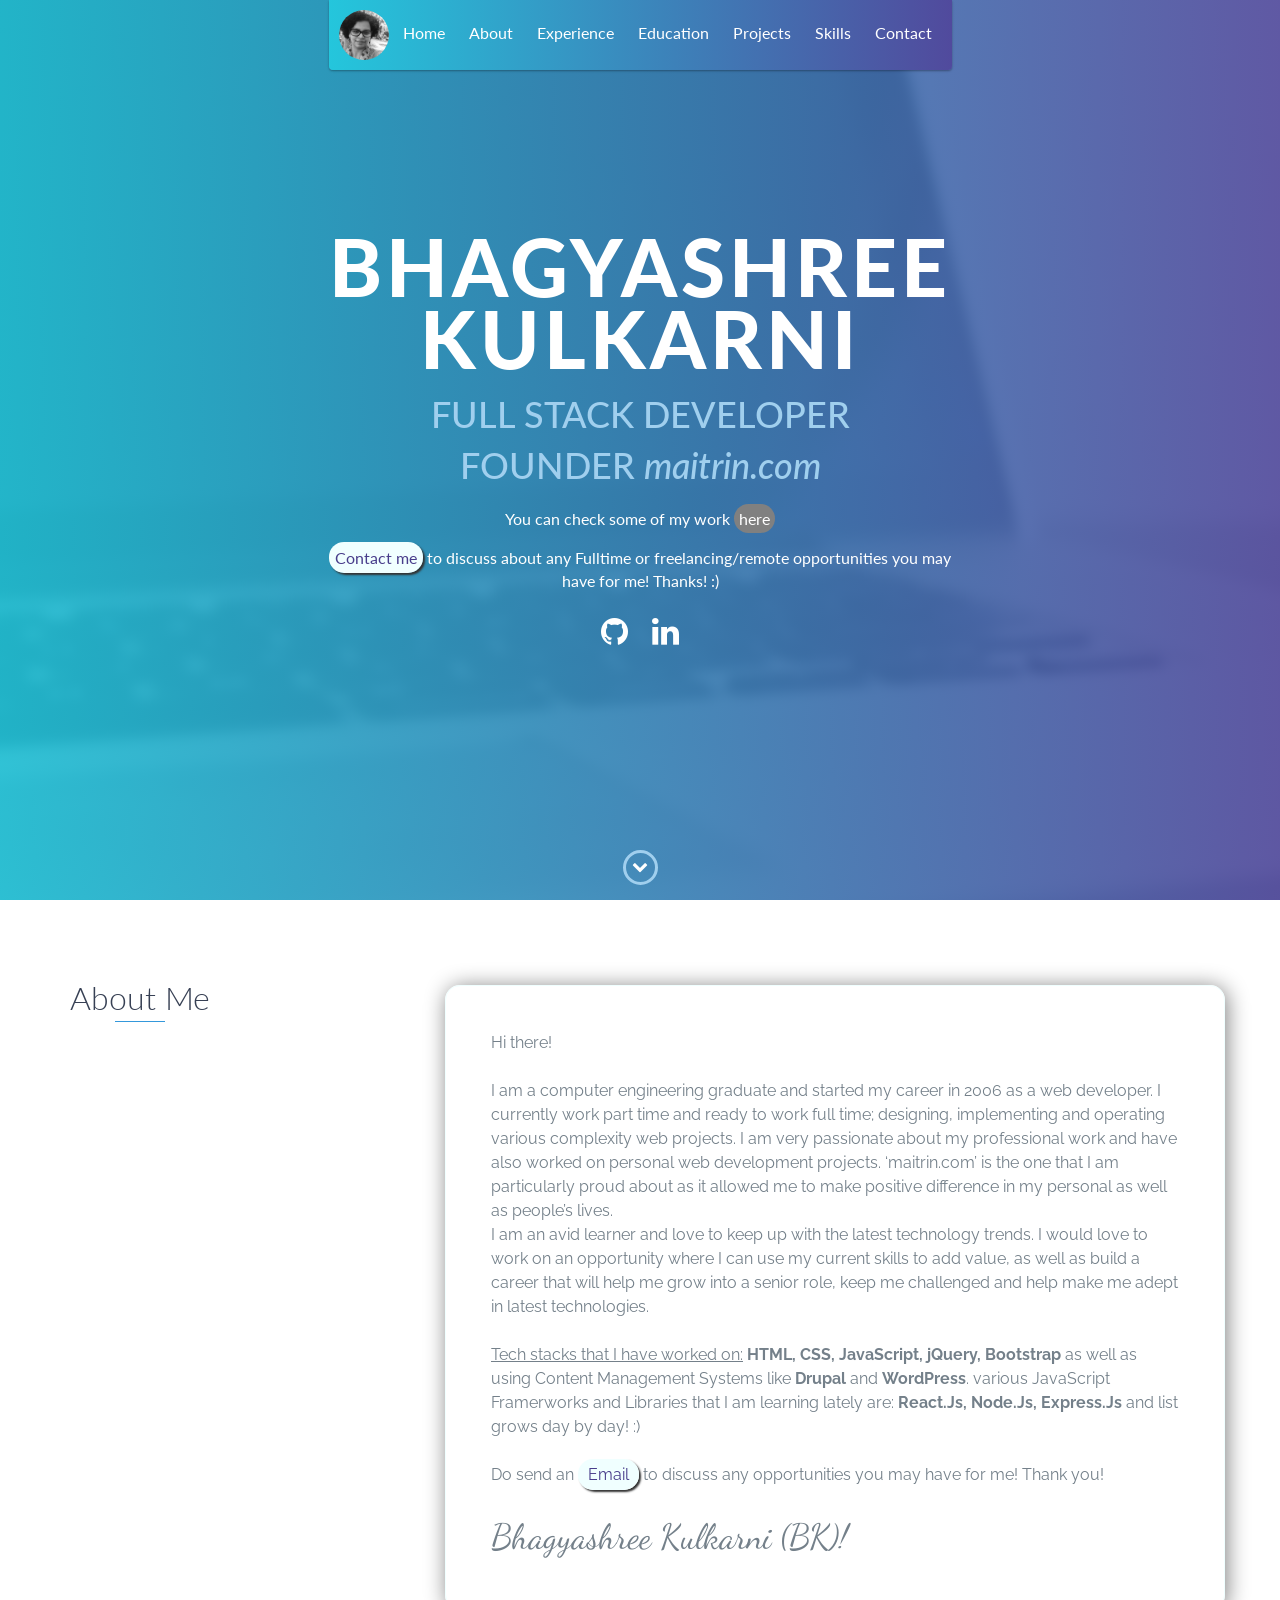
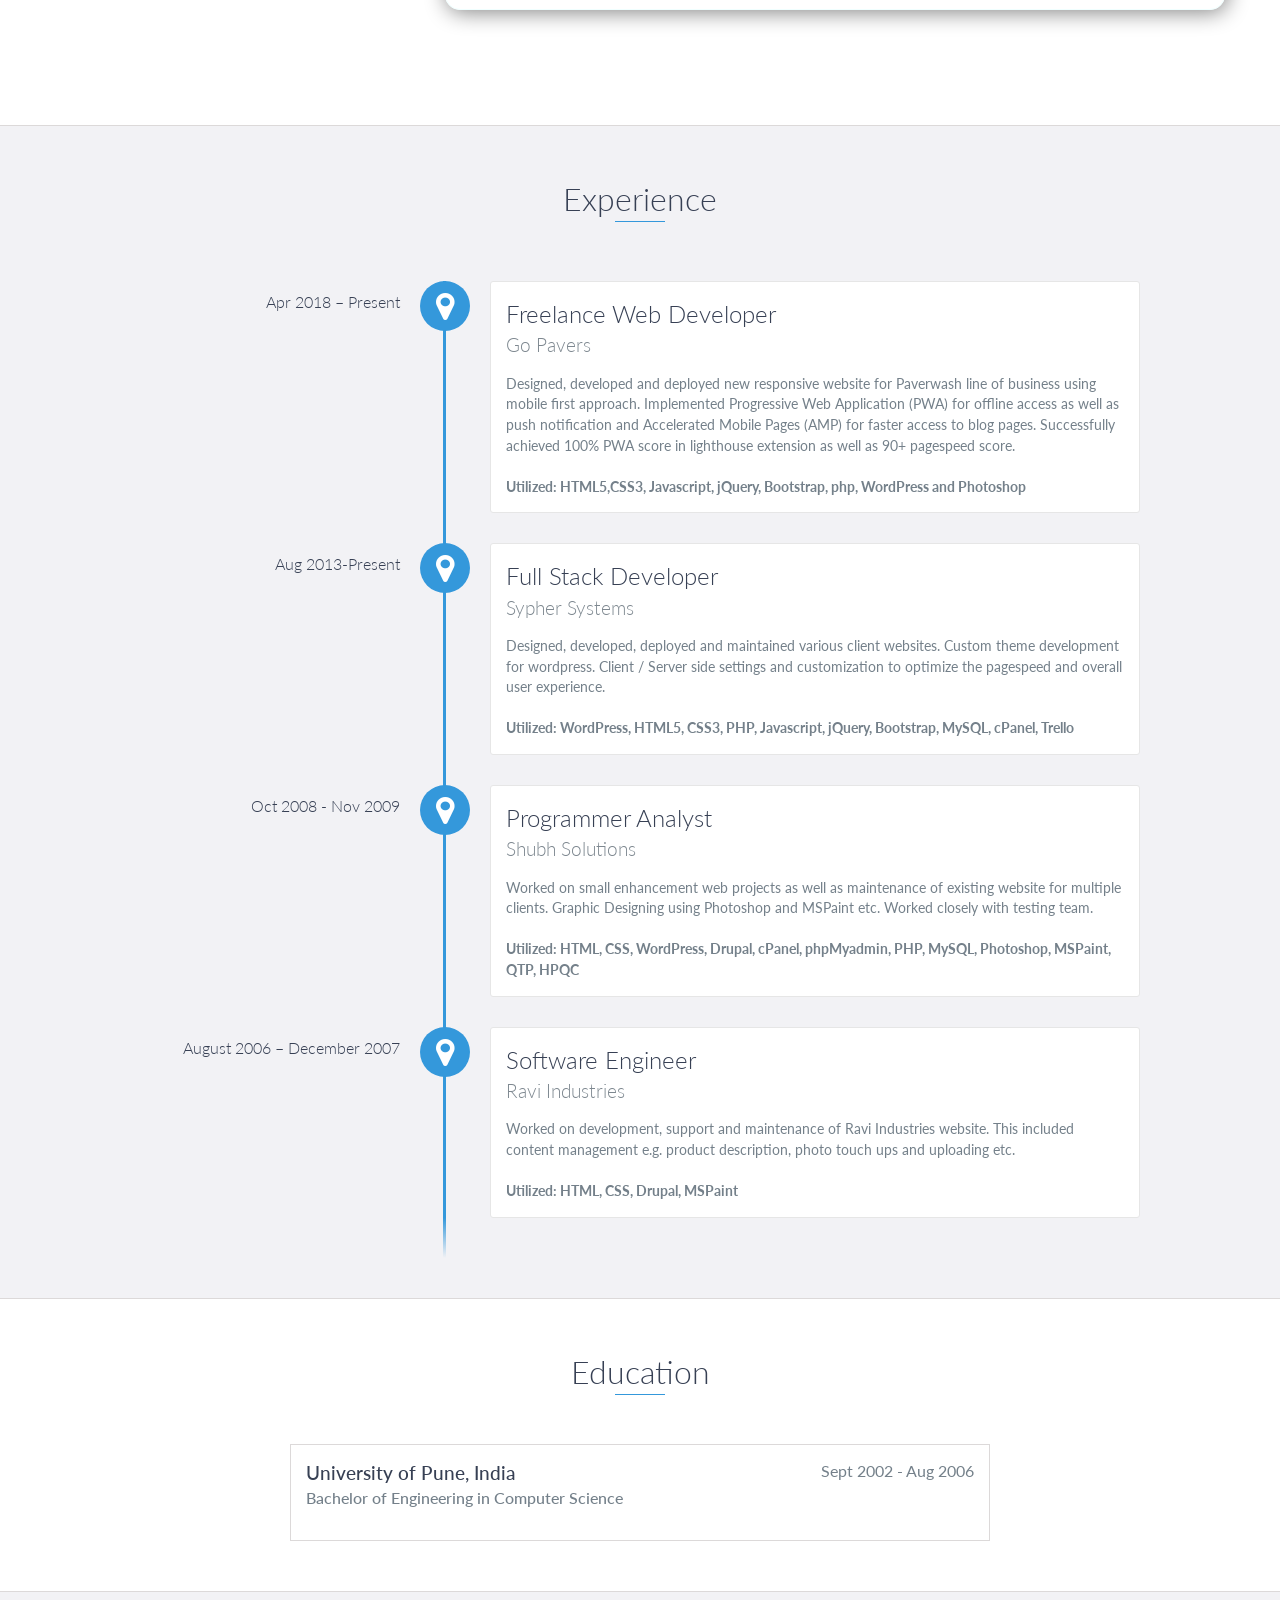
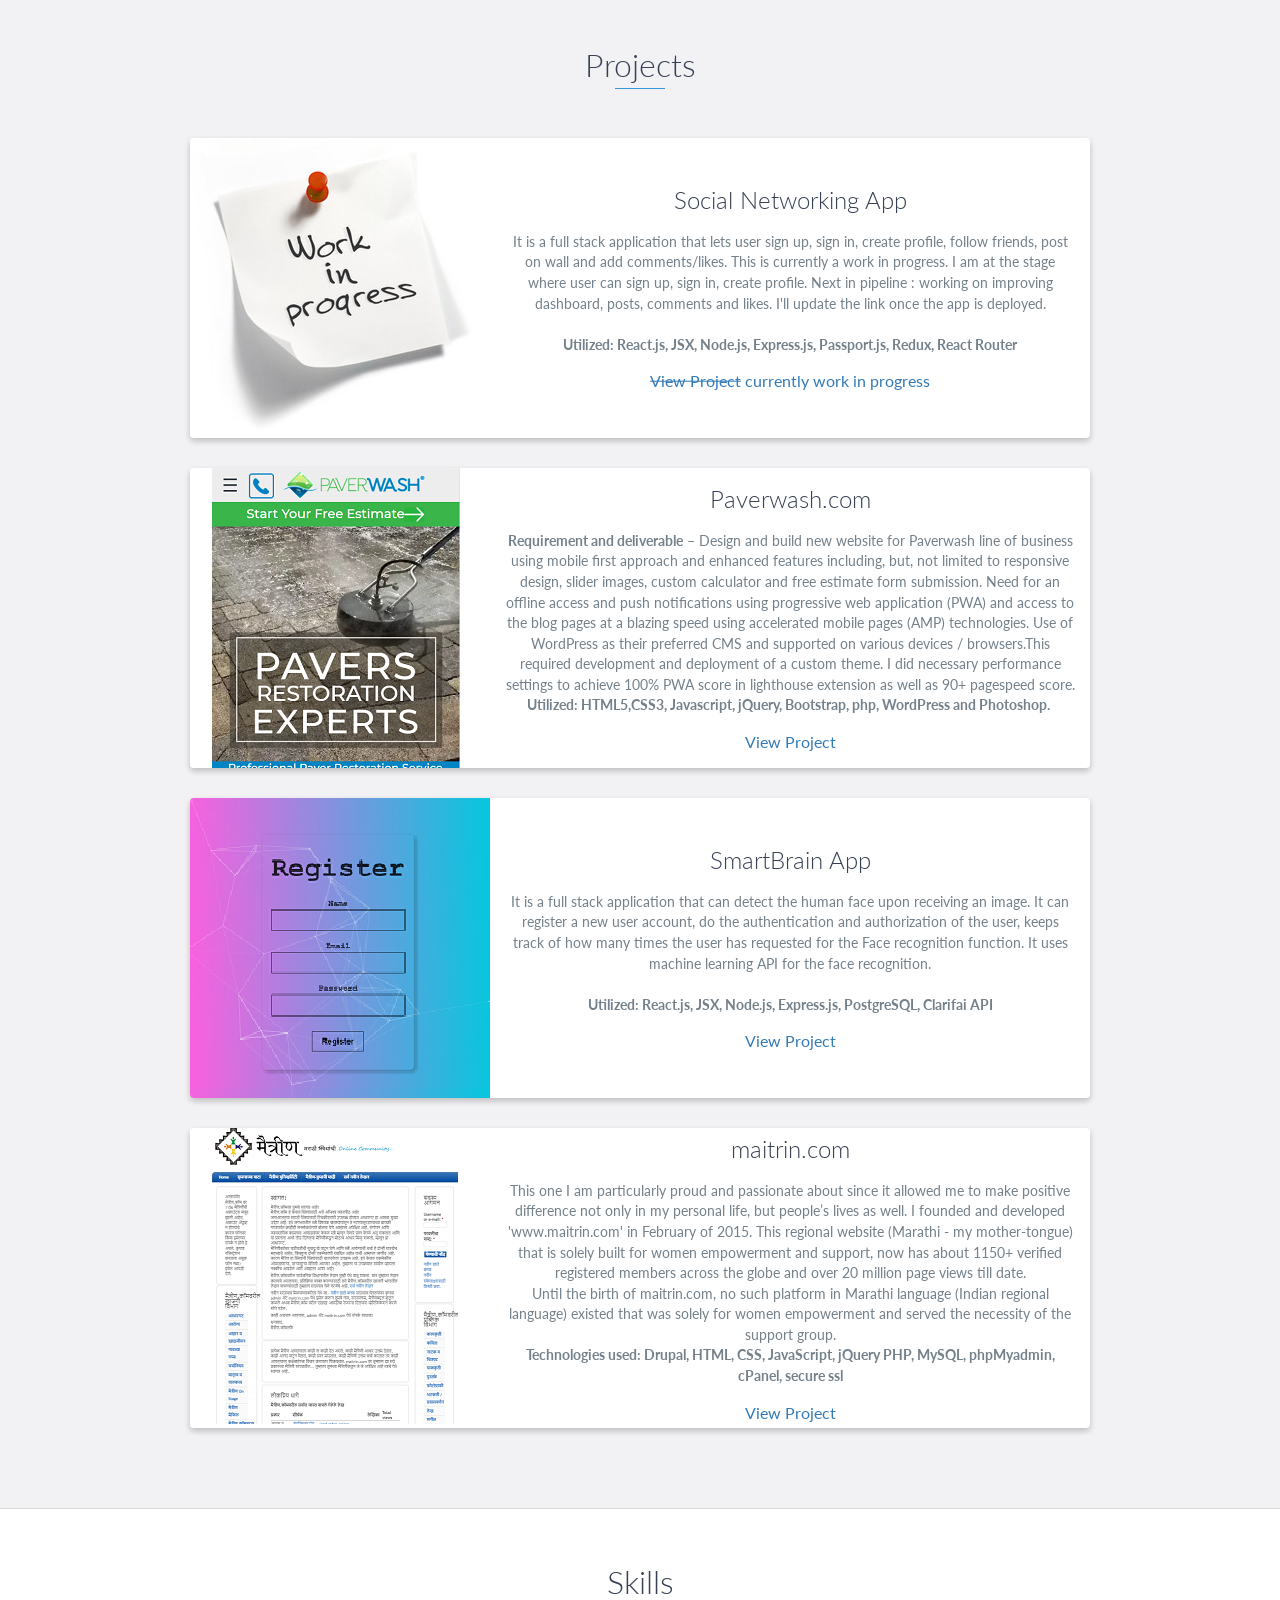
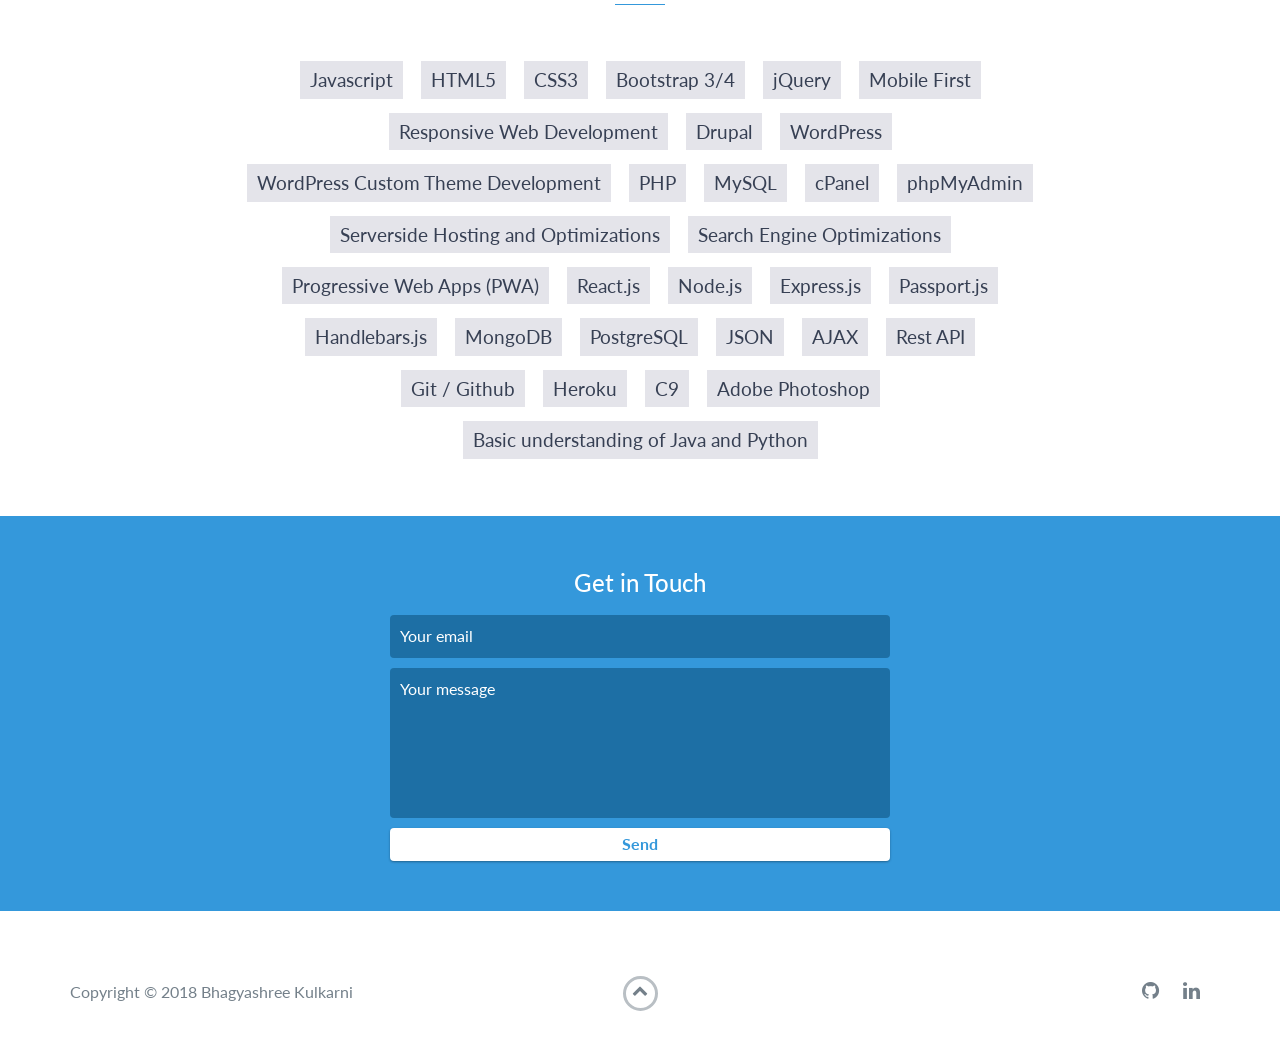
==== index.html @ c345cdc8 "projects updated" ====
<!DOCTYPE html>
<html class="no-js" lang="en">

<head>
    <meta charset="utf-8">
    <meta http-equiv="X-UA-Compatible" content="IE=edge">
    <meta name="viewport" content="width=device-width, initial-scale=1">
    <title>My Portfolio</title>
	<link rel="shortcut icon" href="favicon.ico" type="image/x-icon">
	<link rel="icon" href="favicon.ico" type="image/x-icon">
    <link href="https://fonts.googleapis.com/css?family=Lato:300,400,700,900" rel="stylesheet">
        <link href="https://fonts.googleapis.com/css?family=Raleway:200,300,400,500,600,700,800" rel="stylesheet">

    <link rel="stylesheet" href="libs/font-awesome/css/font-awesome.min.css">
    <link href="css/bootstrap.min.css" rel="stylesheet">
          <link href="https://fonts.googleapis.com/css?family=Dancing+Script" rel="stylesheet">

    <link href="css/styles.css" rel="stylesheet">
</head>

<body>
    <div id="thetop"></div>

<!--    <img src="images/bsk.jpg" width="150px" height="150px" style="border-radius: 50%; position: absolute; left: 0; right: 0; margin:auto; top: 15%;z-index: 1;">-->
    <div id="mobile-menu-open" class="shadow-large">
        <i class="fa fa-bars" aria-hidden="true"></i>
    </div>
    <!-- End #mobile-menu-toggle -->
    <header class="sticky">
        <div id="mobile-menu-close">
            <span>Close</span> <i class="fa fa-times" aria-hidden="true"></i>
        </div>
        <ul id="menu" class="shadow">
            <li>
                    <img src="images/bsk.jpg" width="50px" height="50px" style="border-radius: 50%;">
            </li>

            <li>
                <a href="#thetop" class="no-scroll">Home</a>

            </li>
            <li>
                <a href="#about" class="no-scroll">About</a>
            </li>
            <li>
                <a href="#experience" class="no-scroll">Experience</a>
            </li>
            <li>
                <a href="#education" class="no-scroll">Education</a>
            </li>
            <li>
                <a href="#projects" class="no-scroll">Projects</a>
            </li>
            <li>
                <a href="#skills" class="no-scroll">Skills</a>
            </li>
<!--
             <li>
                <a href="./maitrin.html">Maitrin</a>
            </li>
-->
            <li>
                <a href="#contact" class="no-scroll">Contact</a>
            </li>
        </ul>
    </header>
    <!-- End header -->

    <div id="lead">
        <div id="lead-content">
            <h1>BHAGYASHREE KULKARNI</h1>
            <h2>FULL STACK DEVELOPER <br/> FOUNDER <a id="maitrinlink" href="https://www.maitrin.com"><em>maitrin.com</em></a></h2>
            <div style="color: white; text-align: center; margin-top: 15px; ">
          <p> You can check some of my work <a class="projectlink" href="#projects">here</a></p>
            <p> <a style="color: darkslateblue; text-decoration: none; background-color: azure; padding: 6px; border-radius: 15px;box-shadow: 2px 2px 2px #333;" href="mailto:bhag41@gmail.com">Contact me</a> to discuss about any Fulltime or freelancing/remote opportunities you may have for me! Thanks! :) </p>
          </div>
            <div class="jumbotron-social"> 
              <ul class="ul-social">
            <li class="li-social-links">
              <a class="social2" href="https://github.com/bhag41" target="_blank"><i class="fa fa-github" aria-hidden="true"></i></a>
            </li>
            <li class="li-social-links">
              <a class="social2" href="https://linkedin.com/in/bhagyashreek/" target="_blank"><i class="fa fa-linkedin" aria-hidden="true"></i></a>
            </li>
          </ul>
            </div>
<!--            <a href="https://www.dropbox.com/s/bwhx3wdxhvqzzp0/Resume_Bhagyashree_Kulkarni.pdf?dl=0" download="resume.pdf" class="btn-rounded-white">Download Resume</a>-->
        </div>
        <!-- End #lead-content -->

        <div id="lead-overlay"></div>

        <div id="lead-down">
            <span>
                <i class="fa fa-chevron-down" aria-hidden="true"></i>
            </span>
        </div>
        <!-- End #lead-down -->
    </div>
    <!-- End #lead -->

    <div id="about">
        <div class="container">
            <div class="row">
                <div class="col-md-4">
                    <h2 class="heading">About Me</h2>
                </div>
                <div class="col-md-8 ralewayfont aboutme">
            <p>Hi there! </p><br/>
                    <p> I am a computer engineering graduate and started my career in 2006 as a web developer.  I currently work part time and ready to work full time; designing, implementing and operating various complexity web projects. I am very passionate about my professional work and have also worked on personal web development projects.  ‘maitrin.com’ is the one that I am particularly proud about as it allowed me to make positive difference in my personal as well as people’s lives. <br/> I am an avid learner and love to keep up with the latest technology trends. I would love to work on an opportunity where I can use my current skills to add value, as well as build a career that will help me grow into a senior role, keep me challenged and help make me adept in latest technologies. <br/> <br/>
             <span style="text-decoration: underline; padding-bottom: 3px;"> Tech stacks that I have worked on:</span> <strong> HTML, CSS, JavaScript, jQuery, Bootstrap</strong> as well as using Content Management Systems like <strong>Drupal</strong> and <strong>WordPress</strong>. various JavaScript Framerworks and Libraries that I am learning lately are: <strong>React.Js, Node.Js, Express.Js </strong>and list grows day by day! :) <br/><br/>
                    Do send an <a style="color: darkslateblue; text-decoration: none; background-color: azure; padding: 6px; border-radius: 15px;box-shadow: 2px 2px 2px #333; padding-left:10px; padding-right: 10px;" href="mailto:bhag41@gmail.com">Email</a>  to discuss any opportunities you may have for me! Thank you! </p><br/>
         <p> <span class="name" >Bhagyashree Kulkarni (BK)! </span> </p>
                    
                </div>
            </div>
        </div>
    </div>
    <!-- End #about -->

    <div id="experience" class="background-alt">
        <h2 class="heading">Experience</h2>
        <div id="experience-timeline">
            
            <div data-date="Apr 2018 – Present">
                <h3>Freelance Web Developer</h3>
                <h4>Go Pavers</h4>
                <p>
                    Designed, developed and deployed new responsive website for Paverwash line of business using mobile first approach.  Implemented Progressive Web Application (PWA) for offline access as well as push notification and Accelerated Mobile Pages (AMP) for faster access to blog pages.  Successfully achieved 100% PWA score in lighthouse extension as well as 90+ pagespeed score.  
                <br> <br/>    
                <strong>Utilized: HTML5,CSS3, Javascript, jQuery, Bootstrap, php, WordPress and Photoshop</strong></p>
            </div>
            
            <div data-date="Aug 2013-Present">
                <h3>Full Stack Developer</h3>
                <h4>Sypher Systems </h4>
                <p>Designed, developed, deployed and maintained various client websites. Custom theme development for wordpress.  Client / Server side settings and customization to  optimize the pagespeed and overall user experience. <br/><br/>
<strong>Utilized: WordPress, HTML5, CSS3, PHP, Javascript, jQuery, Bootstrap, MySQL, cPanel, Trello</strong>
                </p>
            </div>

            <div data-date="Oct 2008 - Nov 2009">
                <h3>Programmer Analyst</h3>
                <h4>Shubh Solutions</h4>
                <p>
                    Worked on small enhancement web projects as well as maintenance of existing website for multiple clients.  Graphic Designing using Photoshop and MSPaint etc.  Worked closely with testing team.  <br/><br/>
<strong>Utilized: HTML, CSS, WordPress, Drupal, cPanel, phpMyadmin, PHP, MySQL, Photoshop, MSPaint, QTP, HPQC</strong></p>
                
            </div>

            <div data-date="August 2006 – December 2007">
                <h3>Software Engineer</h3>
                <h4>Ravi Industries</h4>
                <p>
                    Worked on development, support and maintenance of Ravi Industries website.  This included content management e.g. product description, photo touch ups and uploading etc.
             <br/><br/>
                    <strong>Utilized: HTML, CSS, Drupal, MSPaint</strong></p>        
            </div>
        </div>
    </div>
    <!-- End #experience -->

    <div id="education">
        <h2 class="heading">Education</h2>
        <div class="education-block">
            <h3>University of Pune, India</h3>
            <span class="education-date">Sept 2002 - Aug 2006</span>
            <h4>Bachelor of Engineering in Computer Science</h4>

        </div>
        <!-- End .education-block -->

<!--
        <div class="education-block">
            <h3>University of Ottawa</h3>
            <span class="education-date">Sept 2016 - Sept 2017</span>
            <h4>Bachelor of Science in Computer Science</h4>
            <ul>
                <li>
                    Lorem ipsum dolor sit amet, consectetur adipiscing elit.
                </li>
                <li>
                    Lorem ipsum dolor sit amet, consectetur adipiscing elit.
                </li>
                <li>
                    Lorem ipsum dolor sit amet, consectetur adipiscing elit.
                </li>
            </ul>
        </div>
-->
        <!-- End .education-block -->
    </div>
    <!-- End #education -->

    <div id="projects" class="background-alt">
        <h2 class="heading">Projects</h2>
        <div class="container">
            <div class="row">


                    <div class="project shadow-large">
                            <div class="project-image">
                                <img src="images/wip.jpg" />
                            </div>
                            <!-- End .project-image -->
                            <div class="project-info">
                                <h3>Social Networking App</h3>
                                <p>
                                    It is a full stack application that lets user sign up, sign in, create profile, follow friends, post on wall and add comments/likes. This is currently a work in progress. I am at the stage where user can sign up, sign in, create profile. Next in pipeline : working on improving dashboard, posts, comments and likes. I'll update the link once the app is deployed. <br/><br/>
                                    <strong> Utilized: React.js, JSX, Node.js, Express.js, Passport.js, Redux, React Router </strong>
                                </p>
                                <a href="#"><s>View Project</s> currently work in progress</a>
                            </div>
                            <!-- End .project-info -->
                        </div>
                        <!-- End .project -->
                        

                <div class="project shadow-large">
                    <div class="project-image">
                        <img src="images/paverwash.png" />
                    </div>
                    <!-- End .project-image -->
                    <div class="project-info">
                        <h3>Paverwash.com</h3>
                        <p>
                            <strong>Requirement and deliverable</strong> – Design and build new website for Paverwash line of business using mobile first approach and enhanced features including, but, not limited to responsive design, slider images, custom calculator and free estimate form submission.  Need for an offline access and push notifications using progressive web application (PWA) and access to the blog pages at a blazing speed using accelerated mobile pages (AMP) technologies.  Use of WordPress as their preferred CMS and supported on various devices / browsers.This required development and deployment of a custom theme.  I did necessary performance settings to achieve 100% PWA score in lighthouse extension as well as 90+ pagespeed score. <br/> <strong> Utilized: HTML5,CSS3, Javascript, jQuery, Bootstrap, php, WordPress and Photoshop. </strong>
                        </p>
                        <a href="www.paverwash.com">View Project</a>
                    </div>
                    <!-- End .project-info -->
                </div>
                <!-- End .project -->

                <div class="project shadow-large">
                    <div class="project-image">
                        <img src="images/face-recognition-app-2.png" />
                    </div>
                    <!-- End .project-image -->
                    <div class="project-info">
                        <h3>SmartBrain App</h3>
                        <p>
                            It is a full stack application that can detect the human face upon receiving an image. It can register a new user account, do the authentication and authorization of the user, keeps track of how many times the user has requested for the Face recognition function. It uses machine learning API for the face recognition. <br/><br/>
                            <strong> Utilized: React.js, JSX, Node.js, Express.js, PostgreSQL, Clarifai API </strong>
                        </p>
                        <a href="https://face-recognition-app-bk.herokuapp.com/">View Project</a>
                    </div>
                    <!-- End .project-info -->
                </div>
                <!-- End .project -->

                <div class="project shadow-large">
                    <div class="project-image">
                        <img src="images/maitrin.png" />
                    </div>
                    <!-- End .project-image -->
                    
                    <div class="project-info">
                        <h3>maitrin.com</h3>
                        <p>
                           This one I am particularly proud and passionate about since it allowed me to make positive difference not only in my personal life, but people’s lives as well. 
                            I founded and developed 'www.maitrin.com' in February of 2015. This regional website (Marathi - my mother-tongue) that is solely built for women empowerment and support, now has about 1150+ verified registered members across the globe and over 20 million page views till date. <br/>
                            Until the birth of maitrin.com, no such platform in Marathi language (Indian regional language) existed that was solely for women empowerment and served the necessity of the support group. 
                            <br/>
                             <strong> Technologies used: Drupal, HTML, CSS, JavaScript, jQuery PHP, MySQL, phpMyadmin, cPanel, secure ssl </strong>
                        </p>
                        <a href="https://www.maitrin.com">View Project</a>
                    </div>
                    <!-- End .project-info -->
                </div>
                <!-- End .project -->

                
                
                
            </div>
        </div>
    </div>
    <!-- End #projects -->

    <div id="skills">
        <h2 class="heading">Skills</h2>
        <ul>
            <li class="li-skills">Javascript</li>
              <li class="li-skills">HTML5</li>
              <li class="li-skills">CSS3</li>
              <li class="li-skills">Bootstrap 3/4</li>
              <li class="li-skills">jQuery</li>
              <li class="li-skills">Mobile First</li>
              <li class="li-skills">Responsive Web Development</li>
              <li class="li-skills">Drupal</li>
              <li class="li-skills">WordPress</li>
              <li class="li-skills">WordPress Custom Theme Development</li>
              <li class="li-skills">PHP</li>
              <li class="li-skills">MySQL</li>
              <li class="li-skills">cPanel</li>
              <li class="li-skills">phpMyAdmin</li>
              <li class="li-skills">Serverside Hosting and Optimizations</li>
              <li class="li-skills">Search Engine Optimizations</li>
              <li class="li-skills">Progressive Web Apps (PWA) </li>
              <li class="li-skills">React.js</li>
              <li class="li-skills">Node.js</li>
              <li class="li-skills">Express.js</li>
              <li class="li-skills">Passport.js</li>
              <li class="li-skills">Handlebars.js</li>
              <li class="li-skills">MongoDB</li>
              <li class="li-skills">PostgreSQL</li>
              <li class="li-skills">JSON</li>
              <li class="li-skills">AJAX</li>
              <li class="li-skills">Rest API</li>
              <li class="li-skills">Git / Github</li>
              <li class="li-skills">Heroku</li>
              <li class="li-skills">C9</li>
              <li class="li-skills">Adobe Photoshop</li>
              <li class="li-skills">Basic understanding of Java and Python</li>
        </ul>
    </div>
    <!-- End #skills -->

    <div id="contact">
        <h2>Get in Touch</h2>
        <div id="contact-form">
            <form method="POST" action="https://formspree.io/bhag41@gmail.com">
                <input type="hidden" name="_subject" value="Contact request from personal website" />
                <input type="email" name="_replyto" placeholder="Your email" required>
                <textarea name="message" placeholder="Your message" required></textarea>
                <button type="submit">Send</button>
            </form>
        </div>
        <!-- End #contact-form -->
    </div>
    <!-- End #contact -->

    
   
    
    <footer>
        <div class="container">
            <div class="row">
                <div class="col-sm-5 copyright">
                    <p>
                        Copyright &copy; 2018 Bhagyashree Kulkarni
                    </p>
                </div>
                <div class="col-sm-2 top">
                    <span id="to-top">
                        <i class="fa fa-chevron-up" aria-hidden="true"></i>
                    </span>
                </div>
                <div class="col-sm-5 social">
                    <ul>
                        <li>
                            <a href="https://github.com/bhag41" target="_blank"><i class="fa fa-github" aria-hidden="true"></i></a>
                        </li>
                        <li>
                            <a href="https://linkedin.com/" target="_blank"><i class="fa fa-linkedin" aria-hidden="true"></i></a>
                        </li>
                       
                    </ul>
                </div>
            </div>
        </div>
    </footer>
    <!-- End footer -->

    <script src="https://ajax.googleapis.com/ajax/libs/jquery/1.12.4/jquery.min.js"></script>
    <script src="js/scripts.min.js"></script>
</body>

</html>
---- css/styles.css ----
/*!
    Title: Dev Portfolio Template
    Version: 1.2.1
    Last Change: 08/28/2017
    Author: Ryan Fitzgerald
    Repo: https://github.com/RyanFitzgerald/devportfolio-template
    Issues: https://github.com/RyanFitzgerald/devportfolio-template/issues

    Description: This file contains all the styles associated with the page
    that don't come from third party libraries. This file gets compiled using
    Gulp and send to the /css folder which is then loaded on the page.
*/

body {
    font-family: 'Lato', sans-serif;
    font-size: 16px
}

body.active {
    overflow: hidden;
    z-index: -1
}

.no-js #experience-timeline>div {
    background: #fff;
    padding: 10px;
    margin-bottom: 10px;
    border: 1px solid #dcd9d9
}

.no-js #experience-timeline>div h3 {
    font-size: 1.5em;
    font-weight: 300;
    color: #374054;
    display: inline-block;
    margin: 0
}

.no-js #experience-timeline>div h4 {
    font-size: 1.2em;
    font-weight: 300;
    color: #7e8890;
    margin: 0 0 15px 0
}

.no-js #experience-timeline>div p {
    color: #74808a;
    font-size: 0.9em;
    margin: 0
}

.no-js #experience-timeline:before,
.no-js #experience-timeline:after {
    content: none
}

@keyframes dropHeader {
    0% {
        transform: translateY(-100%)
    }
    100% {
        transform: translateY(0)
    }
}

header {
    position: absolute;
    top: 0;
    left: 0;
    right: 0;
    text-align: center;
    z-index: 10;
    animation-name: dropHeader;
    animation-iteration-count: 1;
    animation-timing-function: ease;
    animation-duration: 0.75s
}

header ul {
    display: inline-block;
/*    background: #fff;*/
    text-align: center;
    padding: 10px;
    margin: 0;
    border-bottom-right-radius: 4px;
    border-bottom-left-radius: 4px;
      background: #24C6DC;  /* fallback for old browsers */
background: -webkit-linear-gradient(to left, #514A9D, #24C6DC);  /* Chrome 10-25, Safari 5.1-6 */
background: linear-gradient(to left, #514A9D, #24C6DC); /* W3C, IE 10+/ Edge, Firefox 16+, Chrome 26+, Opera 12+, Safari 7+ */
}

header li {
    display: inline-block
}

header a {
    display: block;
/*    color: #3498db;*/
    color: white;
    padding: 10px
}

header a:hover {
    color: #217dbb;
    text-decoration: none;
    background: #eee;
    border-radius: 4px
}

header a:focus {
    color: #3498db;
    text-decoration: none
}

header.active {
    display: block
}

header.sticky {
    position: fixed;
    z-index: 999
}

#menu.active {
    display: block;
      
}

#mobile-menu-open {
    display: none;
    cursor: pointer;
    position: fixed;
    right: 15px;
    top: 10px;
    color: #3498db;
    font-size: 1.5em;
    z-index: 20;
    padding: 0 7px;
    border-radius: 4px;
    background: #fff
}

#mobile-menu-close {
    display: none;
    text-align: right;
    width: 100%;
    background: #fff;
    font-size: 1.5em;
    padding-right: 15px;
    padding-top: 10px;
    cursor: pointer;
    color: #3498db
}

#mobile-menu-close span {
    font-size: 0.5em;
    text-transform: uppercase
}

#mobile-menu-close i {
    vertical-align: middle
}

footer {
    padding: 50px 0
}

.copyright {
    padding-top: 20px
}

.copyright p {
    margin: 0;
    color: #74808a
}

.top {
    text-align: center
}

.top span {
    cursor: pointer;
    display: block;
    margin: 15px auto 0 auto;
    width: 35px;
    height: 35px;
    border-radius: 50%;
    border: 3px solid #b9bfc4;
    text-align: center
}

.top i {
    color: #74808a
}

.social {
    text-align: right
}

.social ul {
    margin: 5px 0 0 0;
    padding: 0
}

.social li {
    display: inline-block;
    font-size: 1.25em;
    list-style: none
}

.social a {
    display: block;
    color: #74808a;
    padding: 10px
}

.social a:hover {
    color: #3498db
}

.btn-rounded-white {
    display: inline-block;
    color: #fff;
    padding: 15px 25px;
    border: 3px solid #fff;
    border-radius: 30px;
    transition: .5s ease all
}

.btn-rounded-white:hover {
    color: #3498db;
    background: #fff;
    text-decoration: none
}

.shadow {
    box-shadow: 0 1px 3px rgba(0, 0, 0, 0.12), 0 1px 2px rgba(0, 0, 0, 0.24)
}

.shadow-large {
    box-shadow: 0 3px 6px rgba(0, 0, 0, 0.08), 0 3px 6px rgba(0, 0, 0, 0.15)
}

.heading {
    position: relative;
    display: inline-block;
    font-size: 2em;
    font-weight: 300;
    margin: 0 0 30px 0
}

.heading:after {
    position: absolute;
    content: '';
    top: 100%;
    height: 1px;
    width: 50px;
    left: 0;
    right: 0;
    margin: 0 auto;
    background: #3498db
}

.background-alt {
    background: #f2f2f5
}

#lead {
    position: relative;
    height: 100vh;
    min-height: 500px;
    max-height: 1080px;
    background: url(../images/lead-bg.jpg);
    background-size: cover;
    padding: 15px;
    overflow: hidden
}

#lead-content {
    position: absolute;
    z-index: 10;
    top: 50%;
    left: 50%;
    transform: translate(-50%, -50%);
    text-align: center
}

#lead-content h1,
#lead-content h2 {
    margin: 0
}

#lead-content h1 {
    color: #fff;
    font-weight: 900;
    font-size: 5em;
    text-transform: uppercase;
    letter-spacing: 0.05em;
    line-height: 0.9em;
    margin-bottom: 15px;
}

#lead-content h2 {
    color: #a0cfee;
    font-weight: 500;
    font-size: 2.25em;
    margin-bottom: 15px
}

#lead-overlay {
    position: absolute;
    height: 100%;
    width: 100%;
    top: 0;
    right: 0;
    bottom: 0;
    left: 0;
/*    background: rgba(33, 125, 187, 0.8);*/
    background: #24C6DC;  /* fallback for old browsers */
background: -webkit-linear-gradient(to left, #514A9D, #24C6DC);  /* Chrome 10-25, Safari 5.1-6 */
background: linear-gradient(to left, #514A9D, #24C6DC); /* W3C, IE 10+/ Edge, Firefox 16+, Chrome 26+, Opera 12+, Safari 7+ */
    opacity: 0.9;
    z-index: 1
}

#lead-down {
    position: absolute;
    left: 0;
    right: 0;
    width: 100%;
    text-align: center;
    z-index: 10;
    bottom: 15px;
    color: #fff
}

#lead-down span {
    cursor: pointer;
    display: block;
    margin: 0 auto;
    width: 35px;
    height: 35px;
    border-radius: 50%;
    border: 3px solid #a0cfee;
    text-align: center
}

#lead-down i {
    animation: pulsate 1.5s ease;
    animation-iteration-count: infinite;
    padding-top: 5px
}

@keyframes pulsate {
    0% {
        transform: scale(1, 1)
    }
    50% {
        transform: scale(1.2, 1.2)
    }
    100% {
        transform: scale(1, 1)
    }
}

#about {
    padding: 75px 15px;
    border-bottom: 1px solid #dcd9d9
}

#about h2 {
    color: #374054
}

#about p {
    color: #74808a;
    margin: 0
}

#experience {
    padding: 50px 15px;
    text-align: center;
    border-bottom: 1px solid #dcd9d9
}

#experience h2 {
    color: #374054
}

#experience-timeline {
    margin: 30px auto 0 auto;
    position: relative;
    max-width: 1000px
}

#experience-timeline:before {
    position: absolute;
    content: '';
    top: 0;
    bottom: 0;
    left: 303px;
    right: auto;
    height: 100%;
    width: 3px;
    background: #3498db;
    z-index: 0
}

#experience-timeline:after {
    position: absolute;
    content: '';
    width: 3px;
    height: 40px;
    background: #3498db;
    background: linear-gradient(to bottom, #3498db, rgba(52, 152, 219, 0));
    top: 100%;
    left: 303px
}

.vtimeline-content {
    margin-left: 350px;
    background: #fff;
    border: 1px solid #e6e6e6;
    padding: 15px;
    border-radius: 3px;
    text-align: left
}

.vtimeline-content h3 {
    font-size: 1.5em;
    font-weight: 300;
    color: #374054;
    display: inline-block;
    margin: 0
}

.vtimeline-content h4 {
    font-size: 1.2em;
    font-weight: 300;
    color: #7e8890;
    margin: 0 0 15px 0
}

.vtimeline-content p {
    color: #74808a;
    font-size: 0.9em;
    margin: 0
}

.vtimeline-point {
    position: relative;
    display: block;
    vertical-align: top;
    margin-bottom: 30px
}

.vtimeline-icon {
    position: relative;
    color: #fff;
    width: 50px;
    height: 50px;
    background: #3498db;
    border-radius: 50%;
    float: left;
    z-index: 99;
    margin-left: 280px
}

.vtimeline-icon i {
    display: block;
    font-size: 2em;
    margin-top: 10px
}

.vtimeline-date {
    width: 260px;
    text-align: right;
    position: absolute;
    left: 0;
    top: 10px;
    font-weight: 300;
    color: #374054
}

#education {
    padding: 50px 15px 20px 15px;
    border-bottom: 1px solid #dcd9d9;
    text-align: center
}

#education h2 {
    color: #374054;
    margin-bottom: 50px
}

.education-block {
    max-width: 700px;
    margin: 0 auto 30px auto;
    padding: 15px;
    border: 1px solid #dcd9d9;
    text-align: left
}

.education-block h3 {
    font-weight: 500;
    float: left;
    margin: 0;
    color: #374054
}

.education-block span {
    color: #74808a;
    float: right
}

.education-block h4 {
    color: #74808a;
    clear: both;
    font-weight: 500;
    margin: 0 0 15px 0
}

.education-block p,
.education-block ul {
    margin: 0;
    color: #74808a;
    font-size: 0.9em
}

.education-block ul {
    padding: 0 0 0 15px
}

#projects {
    padding: 50px 15px;
    border-bottom: 1px solid #dcd9d9;
    text-align: center
}

#projects h2 {
    color: #374054;
    margin-bottom: 50px
}

.project {
    position: relative;
    max-width: 900px;
    margin: 0 auto 30px auto;
    overflow: hidden;
    background: #fff;
    border-radius: 4px
}

.project-image {
    float: left
}

.project-info {
    position: absolute;
    top: 50%;
    transform: translateY(-50%);
    margin-left: 300px;
    padding: 15px
}

.project-info h3 {
    font-size: 1.5em;
    font-weight: 300;
    color: #374054;
    margin: 0 0 15px 0
}

.project-info p {
    color: #74808a;
    margin: 0 0 15px 0;
    font-size: 0.9em
}

.no-image .project-info {
    position: relative;
    margin: 0;
    padding: 30px 15px;
    transform: none
}

#more-projects {
    display: none
}

#skills {
    padding: 50px 15px;
    text-align: center
}

#skills h2 {
    color: #374054;
    margin-bottom: 50px
}

#skills ul {
    display: block;
    margin: 0 auto;
    padding: 0;
    max-width: 800px
}

#skills li {
    display: inline-block;
    margin: 7px;
    padding: 5px 10px;
    color: #374054;
    background: #e4e4ea;
    list-style: none;
    cursor: default;
    font-size: 1.2em
}

#contact {
    padding: 50px 15px;
    background: #3498db;
    text-align: center
}

#contact h2 {
    margin: 0 0 15px 0;
    color: #fff;
    font-weight: 500
}

#contact-form {
    max-width: 500px;
    margin: 0 auto
}

#contact-form input,
#contact-form textarea {
    display: block;
    width: 100%;
    padding: 10px;
    border-radius: 4px;
    border: none;
    margin-bottom: 10px;
    background: #1d6fa5;
    color: #fff;
    transition: .5s ease all
}

#contact-form input::-webkit-input-placeholder,
#contact-form textarea::-webkit-input-placeholder {
    color: #fff
}

#contact-form input:-moz-placeholder,
#contact-form textarea:-moz-placeholder {
    color: #fff;
    opacity: 1
}

#contact-form input::-moz-placeholder,
#contact-form textarea::-moz-placeholder {
    color: #fff;
    opacity: 1
}

#contact-form input:-ms-input-placeholder,
#contact-form textarea:-ms-input-placeholder {
    color: #fff
}

#contact-form input:focus,
#contact-form textarea:focus {
    outline: none;
    background: #16527a
}

#contact-form textarea {
    height: 150px;
    resize: none
}

#contact-form button {
    display: block;
    width: 100%;
    background: #fff;
    border-radius: 4px;
    padding: 5px 10px;
    border: none;
    color: #3498db;
    font-weight: 700;
    box-shadow: 0 1px 3px rgba(0, 0, 0, 0.12), 0 1px 2px rgba(0, 0, 0, 0.24);
    transition: .5s ease all
}

#contact-form button:hover {
    box-shadow: 0 10px 20px rgba(0, 0, 0, 0.19), 0 6px 6px rgba(0, 0, 0, 0.23)
}

.optional-section {
    padding: 50px 15px;
    text-align: center;
    border-top: 1px solid #dcd9d9
}

.optional-section h2 {
    color: #374054
}

.optional-section-block {
    max-width: 700px;
    margin: 0 auto 30px auto;
    padding: 15px;
    border: 1px solid #dcd9d9;
    background: #fff;
    text-align: left
}

.optional-section-block h3 {
    font-weight: 500;
    margin: 0 0 15px 0;
    color: #374054
}

.optional-section-block h4 {
    color: #74808a;
    clear: both;
    font-weight: 500;
    margin: 0 0 15px 0
}

.optional-section-block p,
.optional-section-block ul {
    margin: 0 0 15px 0;
    color: #74808a;
    font-size: 0.9em
}

.optional-section-block ul {
    padding: 0 0 0 15px
}

@media only screen and (max-width: 750px) {
    #experience-timeline:before,
    #experience-timeline:after {
        left: 23px
    }
    .vtimeline-date {
        width: auto;
        text-align: left;
        position: relative;
        margin-bottom: 15px;
        display: block;
        margin-left: 70px
    }
    .vtimeline-icon {
        margin-left: 0
    }
    .vtimeline-content {
        margin-left: 70px
    }
}

@media only screen and (max-width: 992px) {
    #lead {
        height: auto;
        min-height: auto;
        max-height: auto;
        padding: 100px 15px
    }
    #lead-content {
        position: relative;
        transform: none;
        left: auto;
        top: auto
    }
    #lead-content h1 {
        font-size: 3em
    }
    #lead-content h2 {
        font-size: 1.75em
    }
    #about {
        text-align: center
    }
    #about p {
        text-align: left
    }
}

@media only screen and (max-width: 768px) {
    header {
        position: fixed;
        display: none;
        z-index: 999;
        animation: none;
        bottom: 0;
        height: 100%
    }
    #mobile-menu-open,
    #mobile-menu-close {
        display: block
    }
    #menu {
        height: 100%;
        overflow-y: auto;
        box-shadow: none;
        border-radius: 0;
        width: 100%;
          
    }
    #menu li {
        display: block;
        margin-bottom: 10px
    }
    #lead-content h1 {
        font-size: 2em;
    }
    #lead-content h2 {
        font-size: 1.3em
    }
    #lead-content a {
        padding: 10px 20px
    }
    #lead-down {
        display: none
    }
    .education-block h3,
    .education-block span {
        float: none
    }
    .project-image {
        display: none
    }
    .project-info {
        position: relative;
        margin: 0;
        padding: 30px 15px;
        top: auto;
        transform: none
    }
    footer {
        text-align: center
    }
    .social {
        text-align: center
    }
}

@media only screen and (max-width: 480px) {
    #lead-content h1 {
        font-size: 1.5em
    }
    #lead-content h2 {
        font-size: 1em
    }
    #lead-content a {
        font-size: 0.9em;
        padding: 5px 10px
    }
}
.name {
    font-family: 'Dancing Script', cursive;
    font-size: 35px;
    
}


.ralewayfont {
    font-family: 'Raleway', sans-serif;
      line-height: 1.5;

}





.aboutme {
    margin-bottom: 40px;
    margin-top: 10px;
    border: 1px solid azure;
    padding: 45px;
    box-shadow: 2px 2px 22px gray;
    border-radius: 15px;

}

.ul-social {
    text-align: center;
  padding-left: 0;
}

.li-social-links {
display: inline-block;
  list-style: none;
}

.social2 {
    font-size: 2em;
  color: white;
  padding: 10px;
}

#maitrinlink {
    color: inherit; 
    text-decoration: none
}

#maitrinlink:hover{
    color: white;
}

.li-skills {
    display: inline-block;
  margin: 7px;
  padding: 5px 10px;
  color: white;
  background: #31b0d5;
  list-style: none;
  cursor: default;
  font-size: 1.2em;
}

.li-skills {
    display: inline-block;
  margin: 7px;
  padding: 5px 10px;
  color: white;
  background: #31b0d5;
  list-style: none;
  cursor: default;
  font-size: 1.2em;
}







.projectlink {
    color: white; 
    background-color: gray; 
    padding-left:5px; 
    padding-right: 5px; 
    padding-bottom: 5px; 
    text-decoration: none; 
    padding-top: 5px;
    border-radius: 15px;
}
.projectlink:hover{
    color: white;
    text-decoration: none;
}
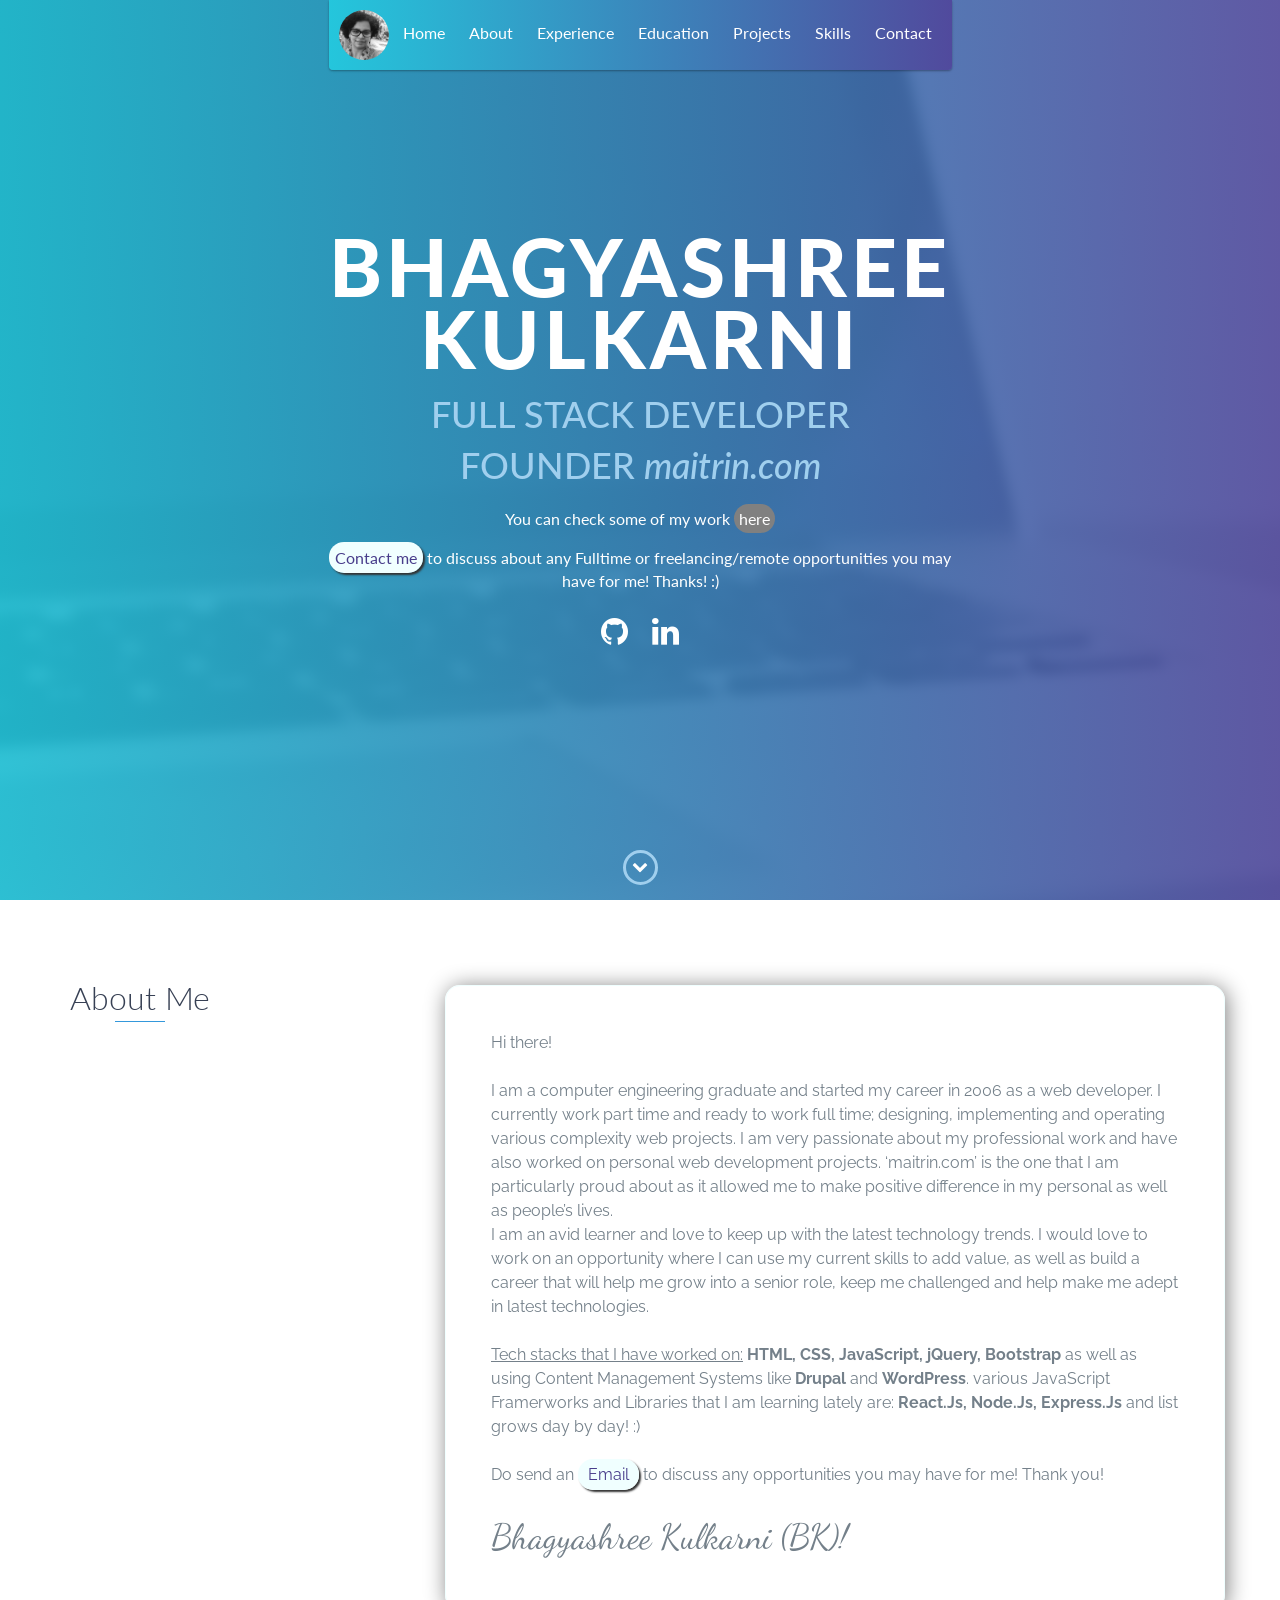
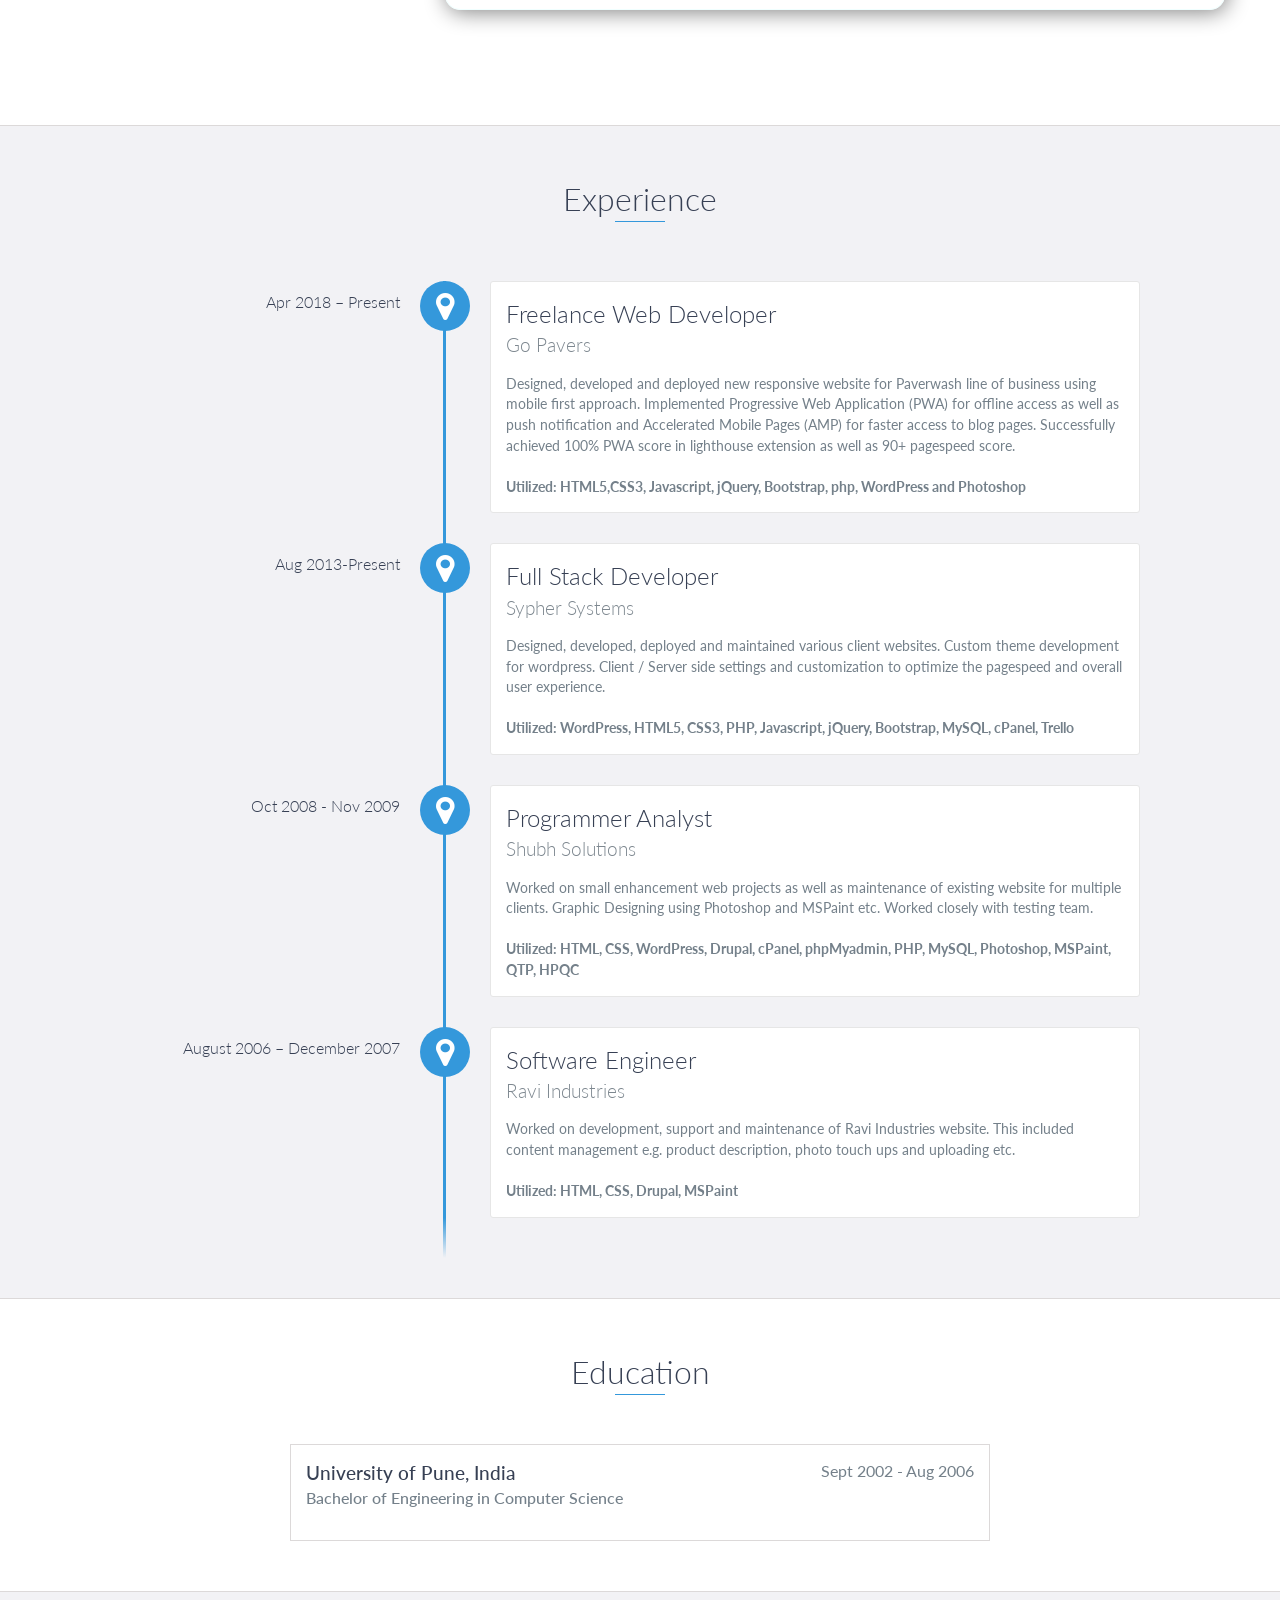
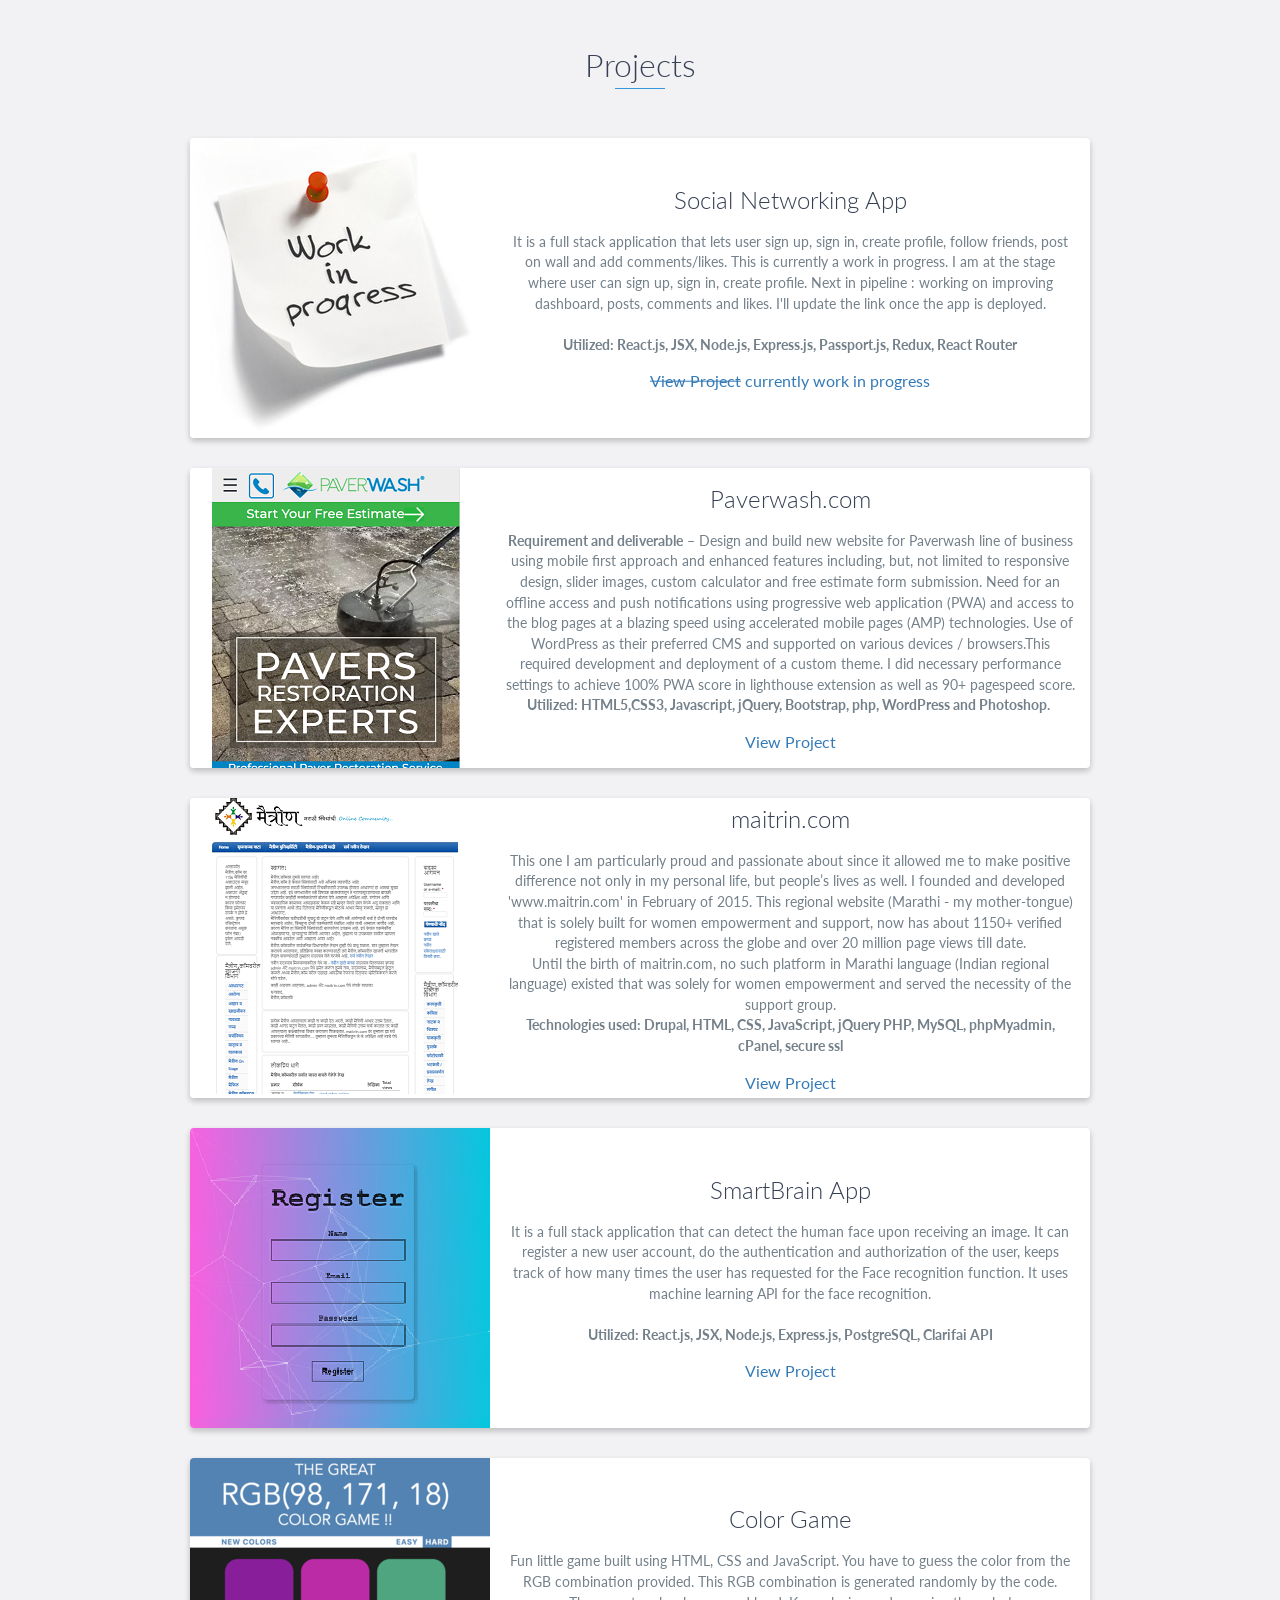
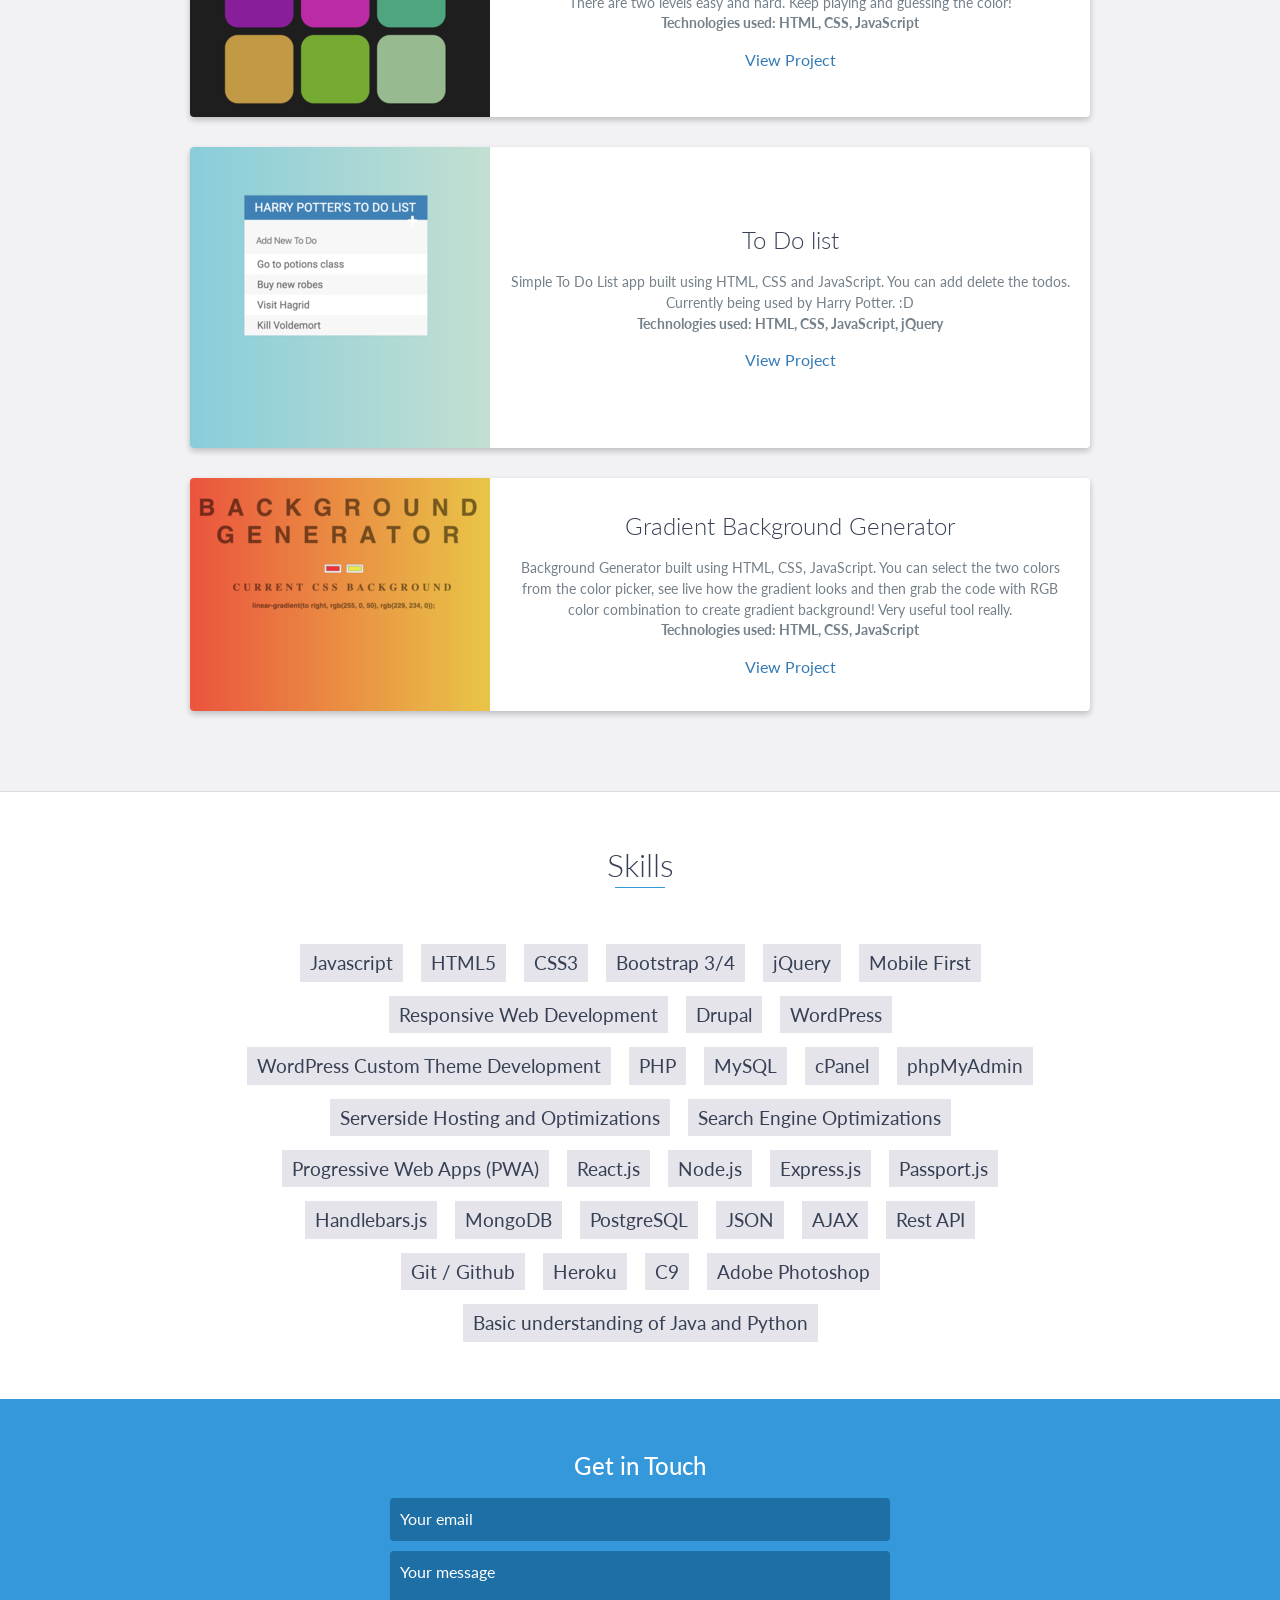
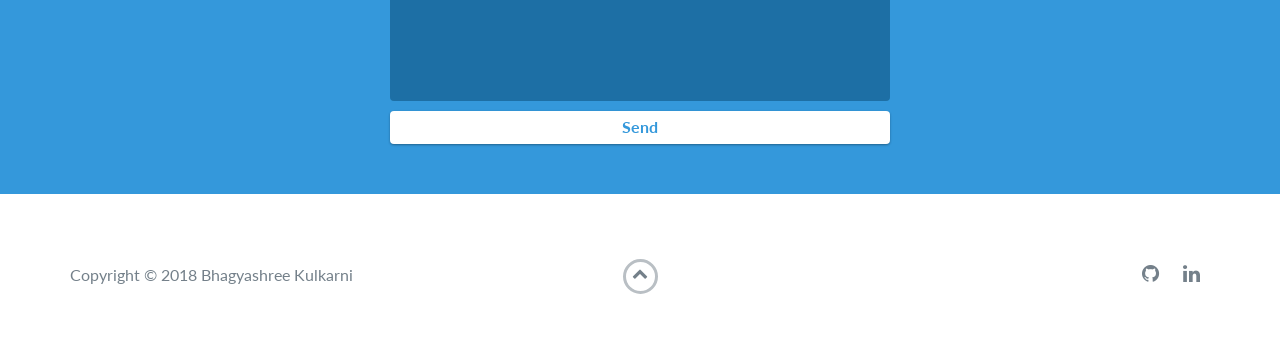
==== commit 28851493: "more projects added" ====
--- a/index.html
+++ b/index.html
@@ -234,23 +234,6 @@
 
                 <div class="project shadow-large">
                     <div class="project-image">
-                        <img src="images/face-recognition-app-2.png" />
-                    </div>
-                    <!-- End .project-image -->
-                    <div class="project-info">
-                        <h3>SmartBrain App</h3>
-                        <p>
-                            It is a full stack application that can detect the human face upon receiving an image. It can register a new user account, do the authentication and authorization of the user, keeps track of how many times the user has requested for the Face recognition function. It uses machine learning API for the face recognition. <br/><br/>
-                            <strong> Utilized: React.js, JSX, Node.js, Express.js, PostgreSQL, Clarifai API </strong>
-                        </p>
-                        <a href="https://face-recognition-app-bk.herokuapp.com/">View Project</a>
-                    </div>
-                    <!-- End .project-info -->
-                </div>
-                <!-- End .project -->
-
-                <div class="project shadow-large">
-                    <div class="project-image">
                         <img src="images/maitrin.png" />
                     </div>
                     <!-- End .project-image -->
@@ -269,6 +252,81 @@
                     <!-- End .project-info -->
                 </div>
                 <!-- End .project -->
+
+                <div class="project shadow-large">
+                    <div class="project-image">
+                        <img src="images/face-recognition-app-2.png" />
+                    </div>
+                    <!-- End .project-image -->
+                    <div class="project-info">
+                        <h3>SmartBrain App</h3>
+                        <p>
+                            It is a full stack application that can detect the human face upon receiving an image. It can register a new user account, do the authentication and authorization of the user, keeps track of how many times the user has requested for the Face recognition function. It uses machine learning API for the face recognition. <br/><br/>
+                            <strong> Utilized: React.js, JSX, Node.js, Express.js, PostgreSQL, Clarifai API </strong>
+                        </p>
+                        <a href="https://face-recognition-app-bk.herokuapp.com/">View Project</a>
+                    </div>
+                    <!-- End .project-info -->
+                </div>
+                <!-- End .project -->
+                
+                <div class="project shadow-large">
+                    <div class="project-image">
+                        <img src="images/Color_Game.png" />
+                    </div>
+                    <!-- End .project-image -->
+                    
+                    <div class="project-info">
+                        <h3>Color Game</h3>
+                        <p>
+                            Fun little game built using HTML, CSS and JavaScript. You have to guess the color from the RGB combination provided. This RGB combination is generated randomly by the code. There are two levels easy and hard. Keep playing and guessing the color! 
+                            <br/>
+                             <strong> Technologies used: HTML, CSS, JavaScript </strong>
+                        </p>
+                        <a href="https://bhag41.github.io/colorGame/">View Project</a>
+                    </div>
+                    <!-- End .project-info -->
+                </div>
+                <!-- End .project -->
+
+                <div class="project shadow-large">
+                    <div class="project-image">
+                        <img src="images/ToDoList.png" />
+                    </div>
+                    <!-- End .project-image -->
+                    
+                    <div class="project-info">
+                        <h3>To Do list</h3>
+                        <p>
+                            Simple To Do List app built using HTML, CSS and JavaScript. You can add delete the todos. Currently being used by Harry Potter. :D  
+                            <br/>
+                             <strong> Technologies used: HTML, CSS, JavaScript, jQuery </strong>
+                        </p>
+                        <a href="https://bhag41.github.io/ToDoListProject/">View Project</a>
+                    </div>
+                    <!-- End .project-info -->
+                </div>
+                <!-- End .project -->
+
+                <div class="project shadow-large">
+                    <div class="project-image">
+                        <img src="images/bg_generator.png" />
+                    </div>
+                    <!-- End .project-image -->
+                    
+                    <div class="project-info">
+                        <h3>Gradient Background Generator</h3>
+                        <p>
+                            Background Generator built using HTML, CSS, JavaScript. You can select the two colors from the color picker, see live how the gradient looks and then grab the code with RGB color combination to create gradient background! Very useful tool really.
+                            <br/>
+                             <strong> Technologies used: HTML, CSS, JavaScript</strong>
+                        </p>
+                        <a href="https://bhag41.github.io/bg_generator/">View Project</a>
+                    </div>
+                    <!-- End .project-info -->
+                </div>
+                <!-- End .project -->
+                
 
                 
                 
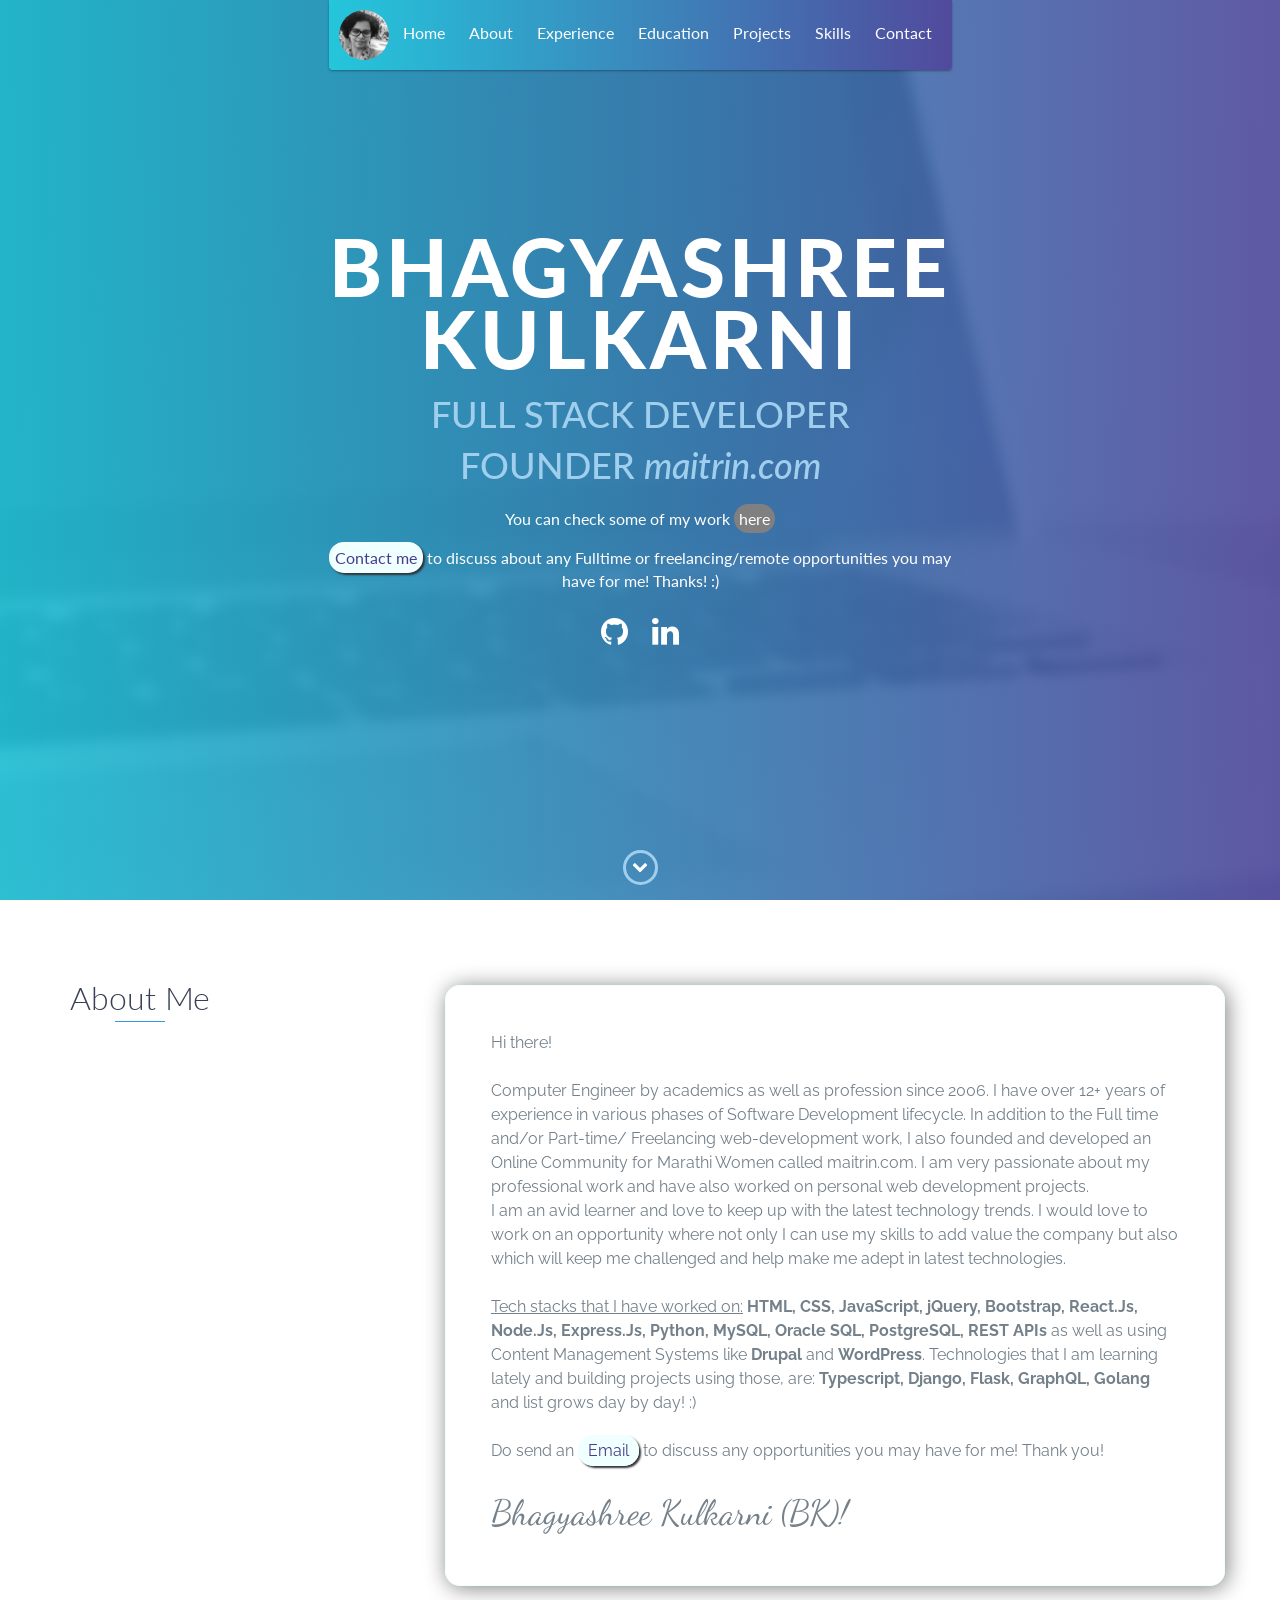
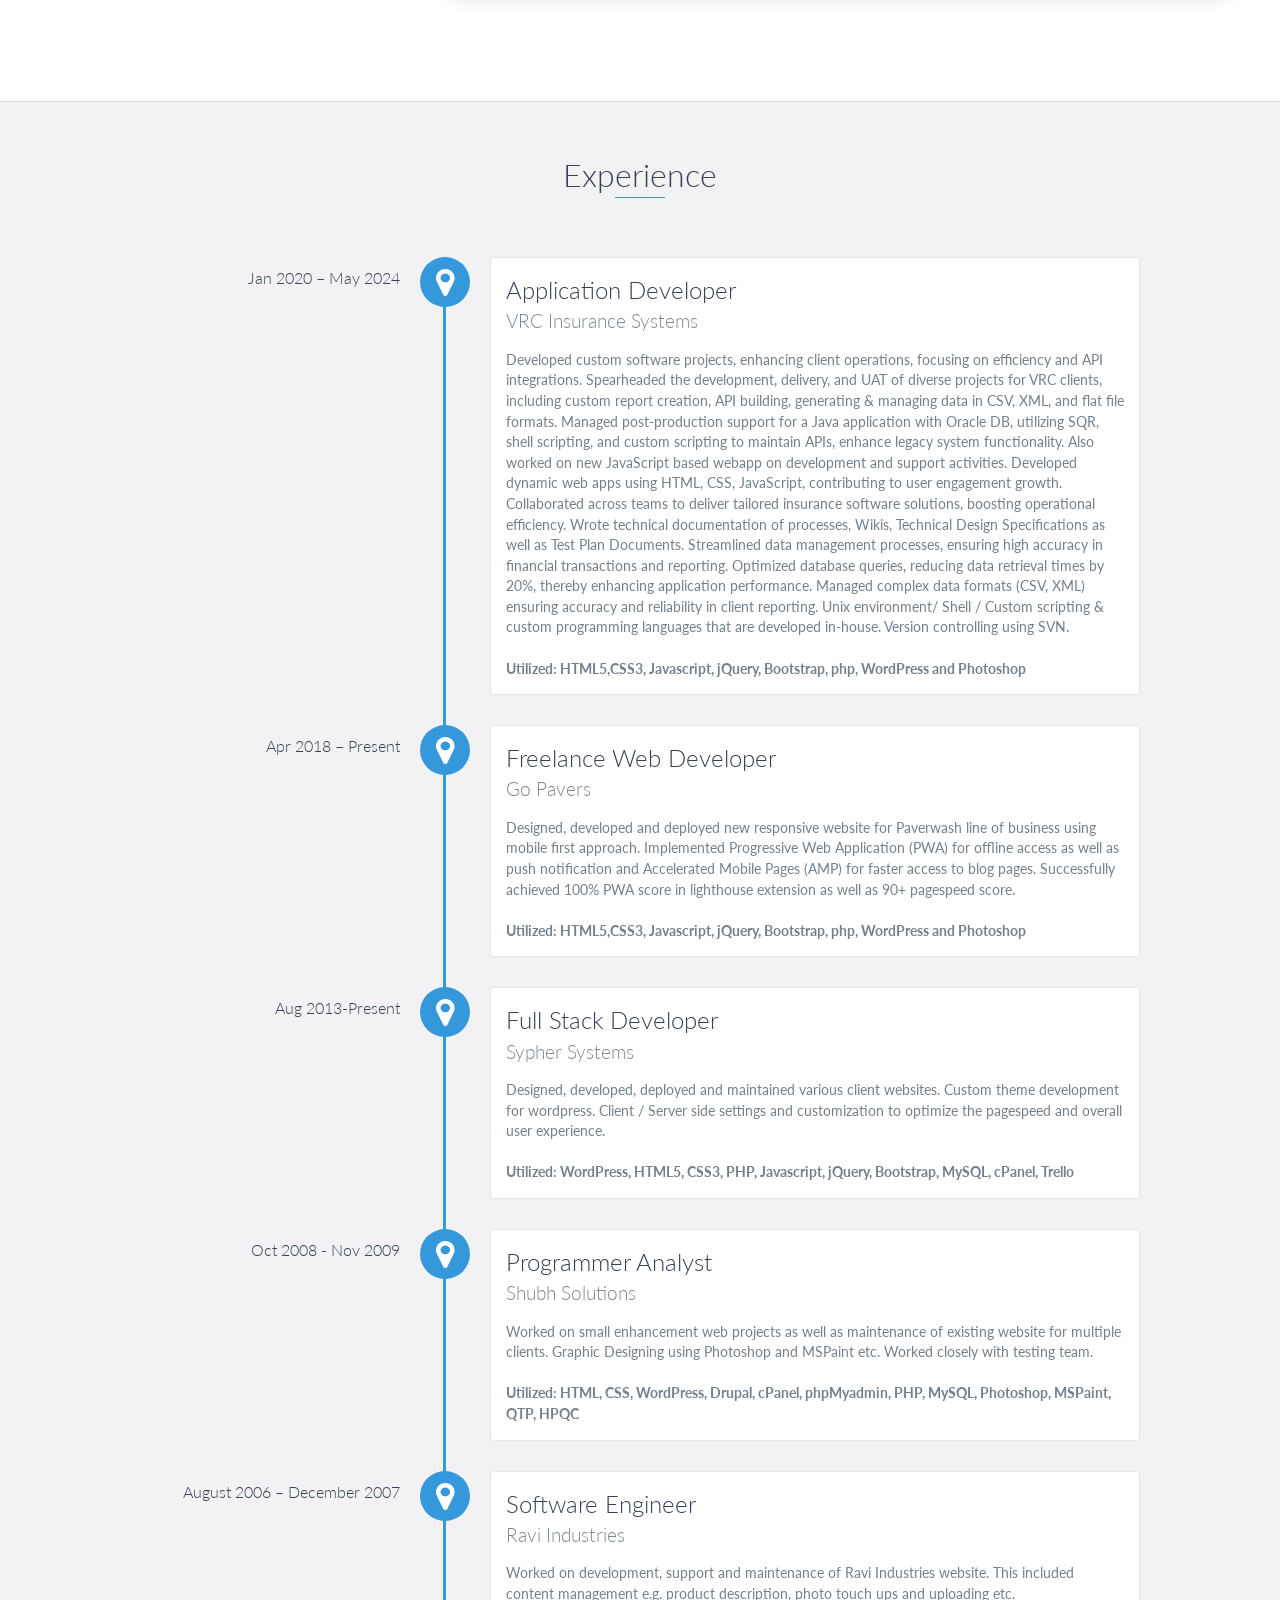
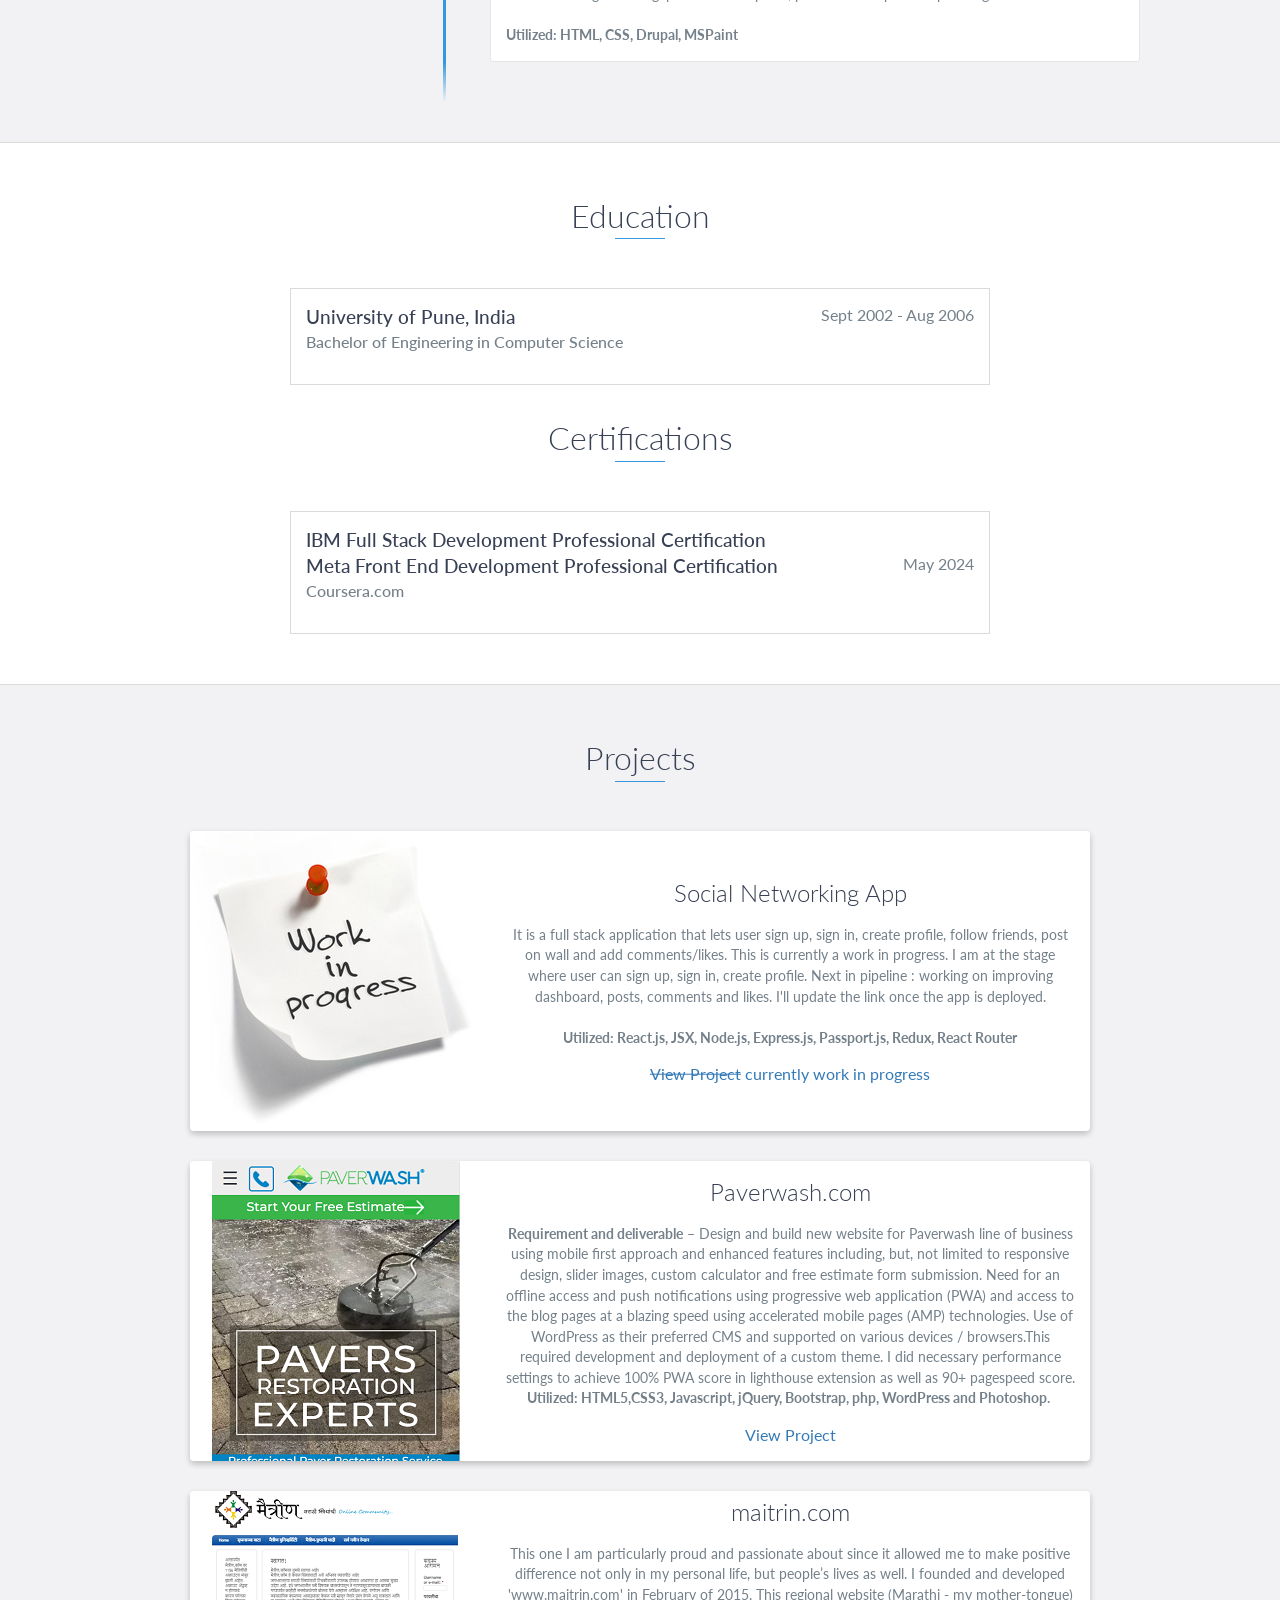
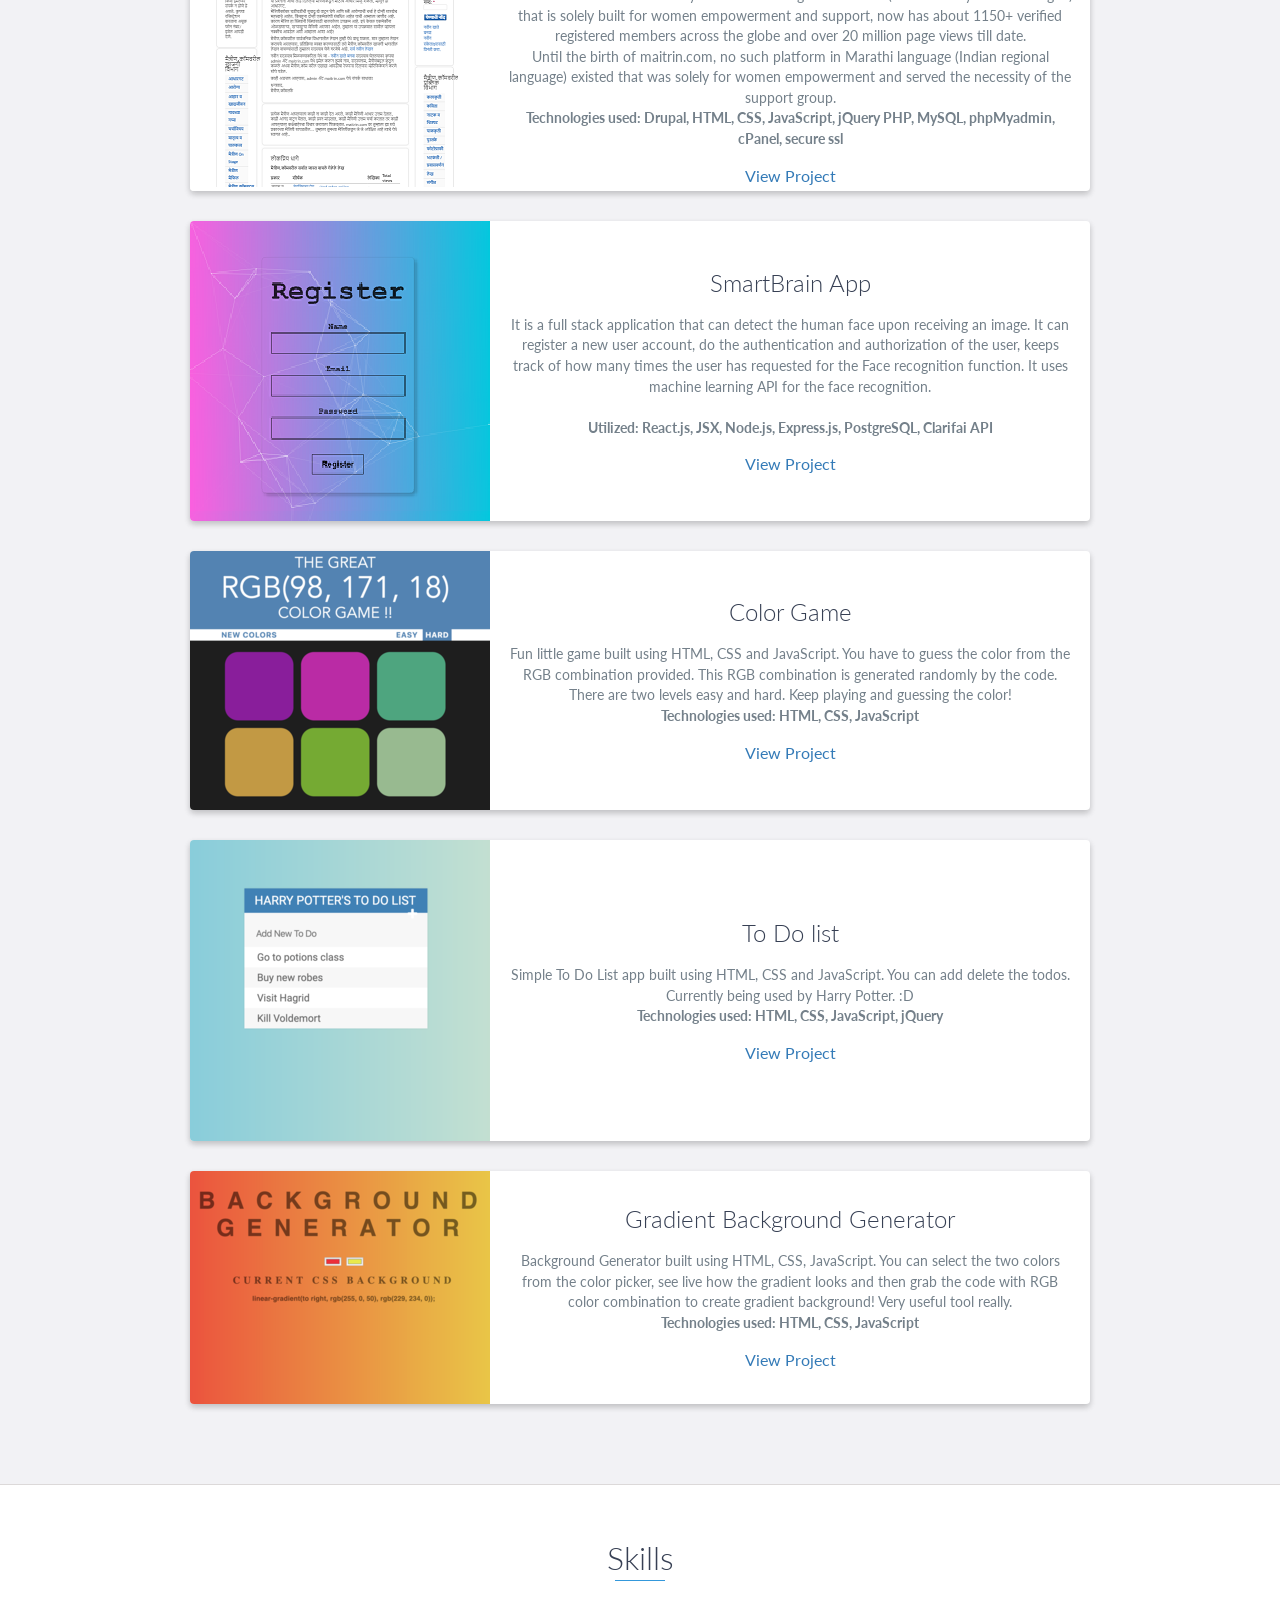
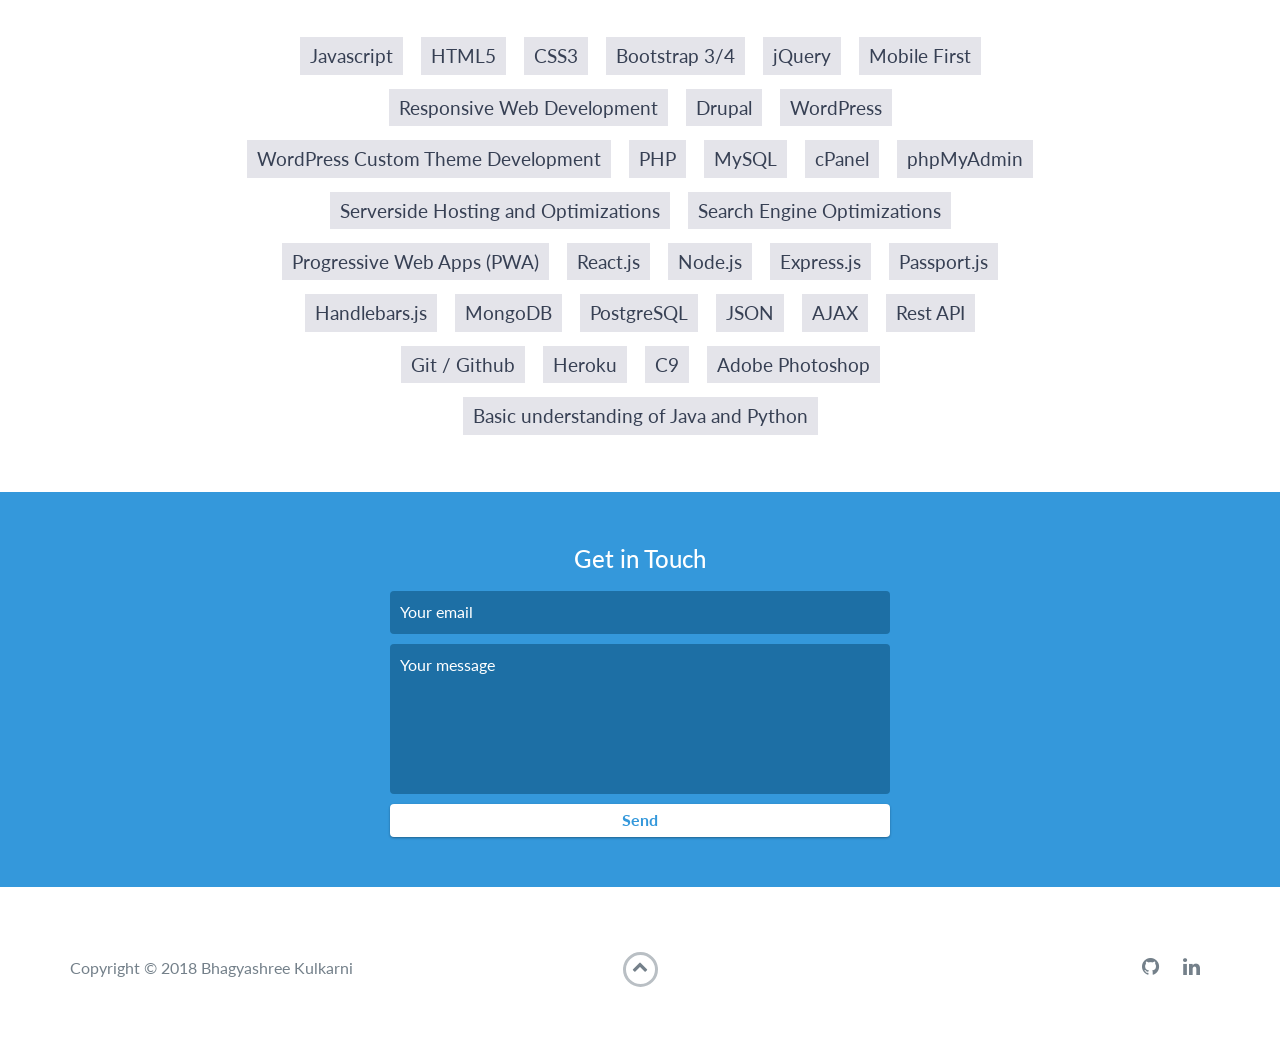
==== commit 79d6a2c2: "added VRC experience, certification info etc." ====
--- a/index.html
+++ b/index.html
@@ -107,8 +107,8 @@
                 </div>
                 <div class="col-md-8 ralewayfont aboutme">
             <p>Hi there! </p><br/>
-                    <p> I am a computer engineering graduate and started my career in 2006 as a web developer.  I currently work part time and ready to work full time; designing, implementing and operating various complexity web projects. I am very passionate about my professional work and have also worked on personal web development projects.  ‘maitrin.com’ is the one that I am particularly proud about as it allowed me to make positive difference in my personal as well as people’s lives. <br/> I am an avid learner and love to keep up with the latest technology trends. I would love to work on an opportunity where I can use my current skills to add value, as well as build a career that will help me grow into a senior role, keep me challenged and help make me adept in latest technologies. <br/> <br/>
-             <span style="text-decoration: underline; padding-bottom: 3px;"> Tech stacks that I have worked on:</span> <strong> HTML, CSS, JavaScript, jQuery, Bootstrap</strong> as well as using Content Management Systems like <strong>Drupal</strong> and <strong>WordPress</strong>. various JavaScript Framerworks and Libraries that I am learning lately are: <strong>React.Js, Node.Js, Express.Js </strong>and list grows day by day! :) <br/><br/>
+                    <p> Computer Engineer by academics as well as profession since 2006. I have over 12+ years of experience in various phases of Software Development lifecycle. In addition to the Full time and/or Part-time/ Freelancing web-development work, I also founded and developed an Online Community for Marathi Women called maitrin.com. I am very passionate about my professional work and have also worked on personal web development projects. <br/> I am an avid learner and love to keep up with the latest technology trends. I would love to work on an opportunity where not only I can use my skills to add value the company but also which will keep me challenged and help make me adept in latest technologies. <br/> <br/>
+             <span style="text-decoration: underline; padding-bottom: 3px;"> Tech stacks that I have worked on:</span> <strong> HTML, CSS, JavaScript, jQuery, Bootstrap, React.Js, Node.Js, Express.Js, Python, MySQL, Oracle SQL, PostgreSQL, REST APIs </strong> as well as using Content Management Systems like <strong>Drupal</strong> and <strong>WordPress</strong>. Technologies that I am learning lately and building projects using those, are: <strong>Typescript, Django, Flask, GraphQL, Golang </strong>and list grows day by day! :) <br/><br/>
                     Do send an <a style="color: darkslateblue; text-decoration: none; background-color: azure; padding: 6px; border-radius: 15px;box-shadow: 2px 2px 2px #333; padding-left:10px; padding-right: 10px;" href="mailto:bhag41@gmail.com">Email</a>  to discuss any opportunities you may have for me! Thank you! </p><br/>
          <p> <span class="name" >Bhagyashree Kulkarni (BK)! </span> </p>
                     
@@ -122,6 +122,25 @@
         <h2 class="heading">Experience</h2>
         <div id="experience-timeline">
             
+            <div data-date="Jan 2020 – May 2024">
+                <h3>Application Developer</h3>
+                <h4>VRC Insurance Systems</h4>
+                <p>
+                    Developed custom software projects, enhancing client operations, focusing on efficiency and API integrations.
+                    Spearheaded the development, delivery, and UAT of diverse projects for VRC clients, including custom report creation, API building, generating & managing data in CSV, XML, and flat file formats.
+                    Managed post-production support for a Java application with Oracle DB, utilizing SQR, shell scripting, and custom scripting to maintain APIs, enhance legacy system functionality. Also worked on new JavaScript based webapp on development and support activities.
+                    Developed dynamic web apps using HTML, CSS, JavaScript, contributing to user engagement growth.
+                    Collaborated across teams to deliver tailored insurance software solutions, boosting operational efficiency. 
+                    Wrote technical documentation of processes, Wikis, Technical Design Specifications as well as Test Plan Documents. 
+                    Streamlined data management processes, ensuring high accuracy in financial transactions and reporting. Optimized database queries, reducing data retrieval times by 20%, thereby enhancing application performance. 
+                    Managed complex data formats (CSV, XML) ensuring accuracy and reliability in client reporting.
+                    Unix environment/ Shell / Custom scripting & custom programming languages that are developed in-house. 
+                    Version controlling using SVN.
+  
+                <br> <br/>    
+                <strong>Utilized: HTML5,CSS3, Javascript, jQuery, Bootstrap, php, WordPress and Photoshop</strong></p>
+            </div>
+
             <div data-date="Apr 2018 – Present">
                 <h3>Freelance Web Developer</h3>
                 <h4>Go Pavers</h4>
@@ -166,6 +185,14 @@
             <h3>University of Pune, India</h3>
             <span class="education-date">Sept 2002 - Aug 2006</span>
             <h4>Bachelor of Engineering in Computer Science</h4>
+
+        </div>
+        <h2 class="heading">Certifications</h2>
+        <div class="education-block">
+            <h3>IBM Full Stack Development Professional Certification</h3>
+            <h3>Meta Front End Development Professional Certification</h3>
+            <span class="education-date">May 2024</span>
+            <h4>Coursera.com</h4>
 
         </div>
         <!-- End .education-block -->
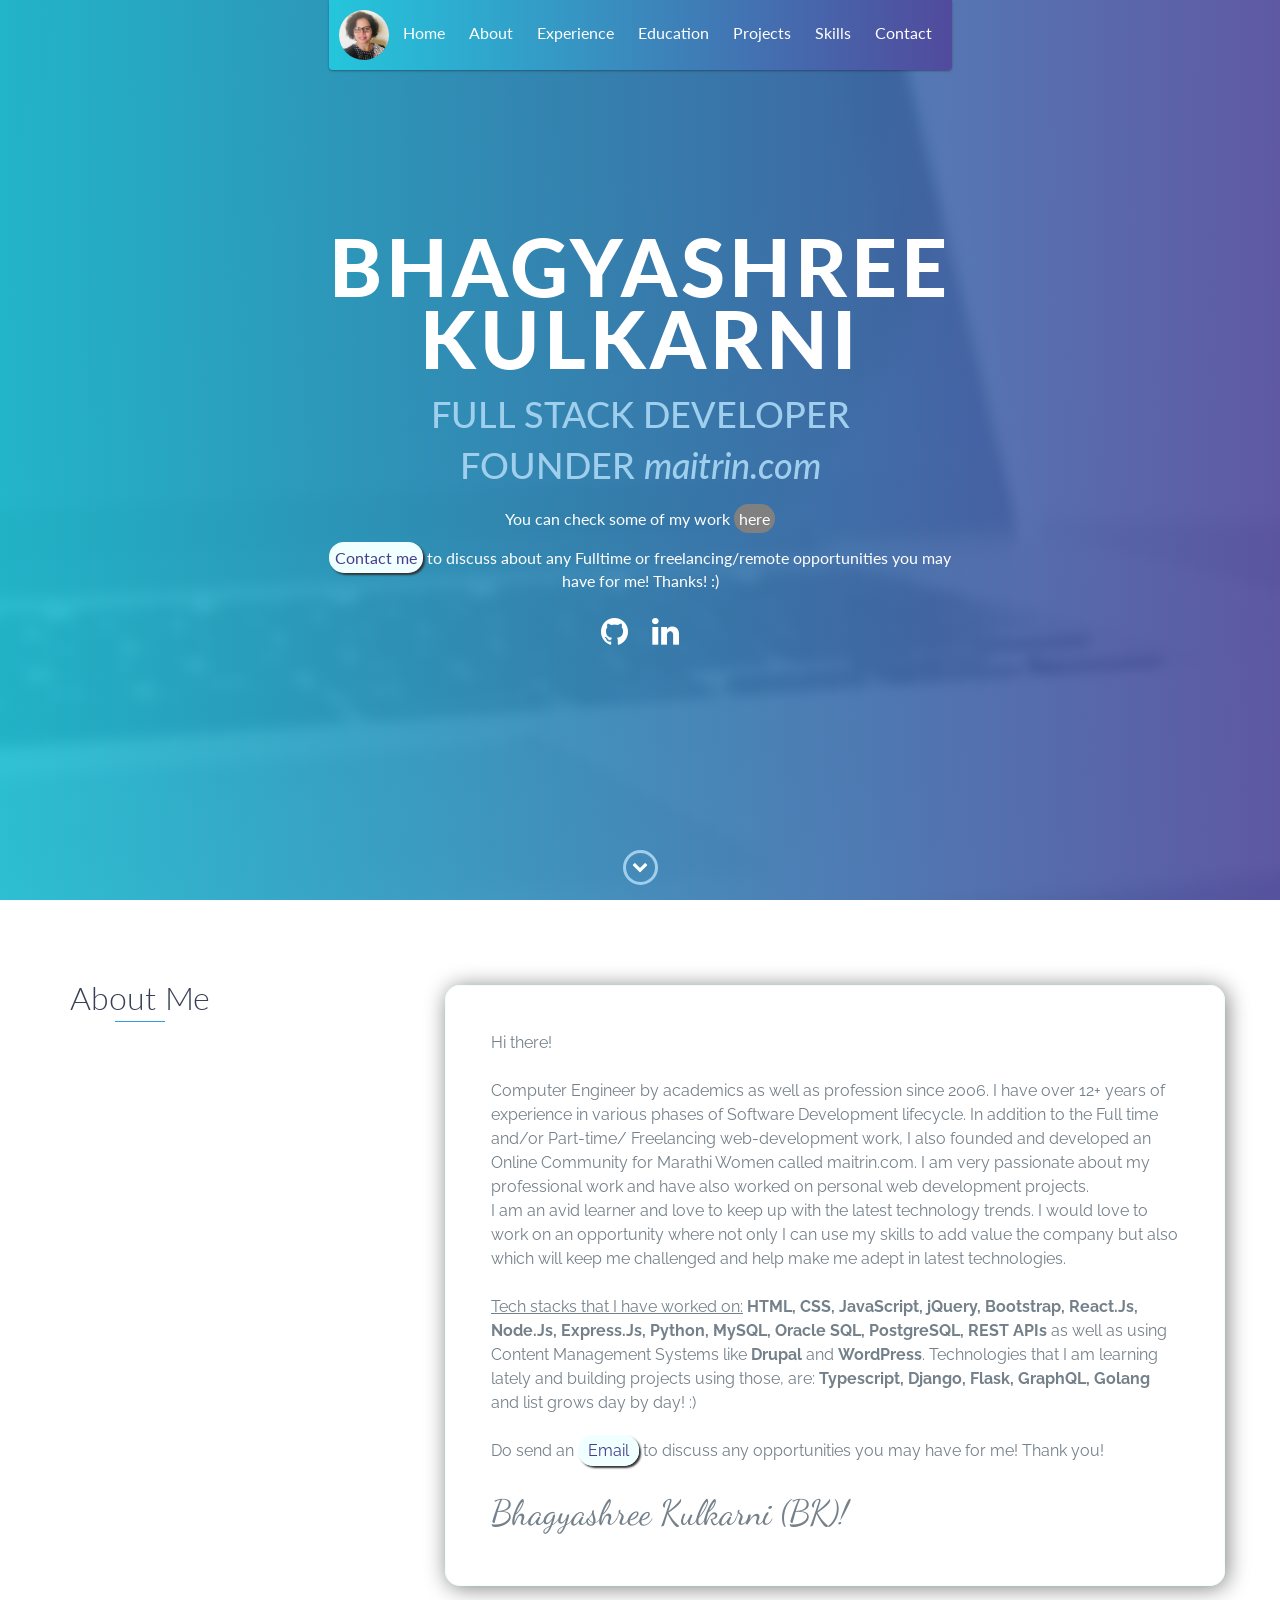
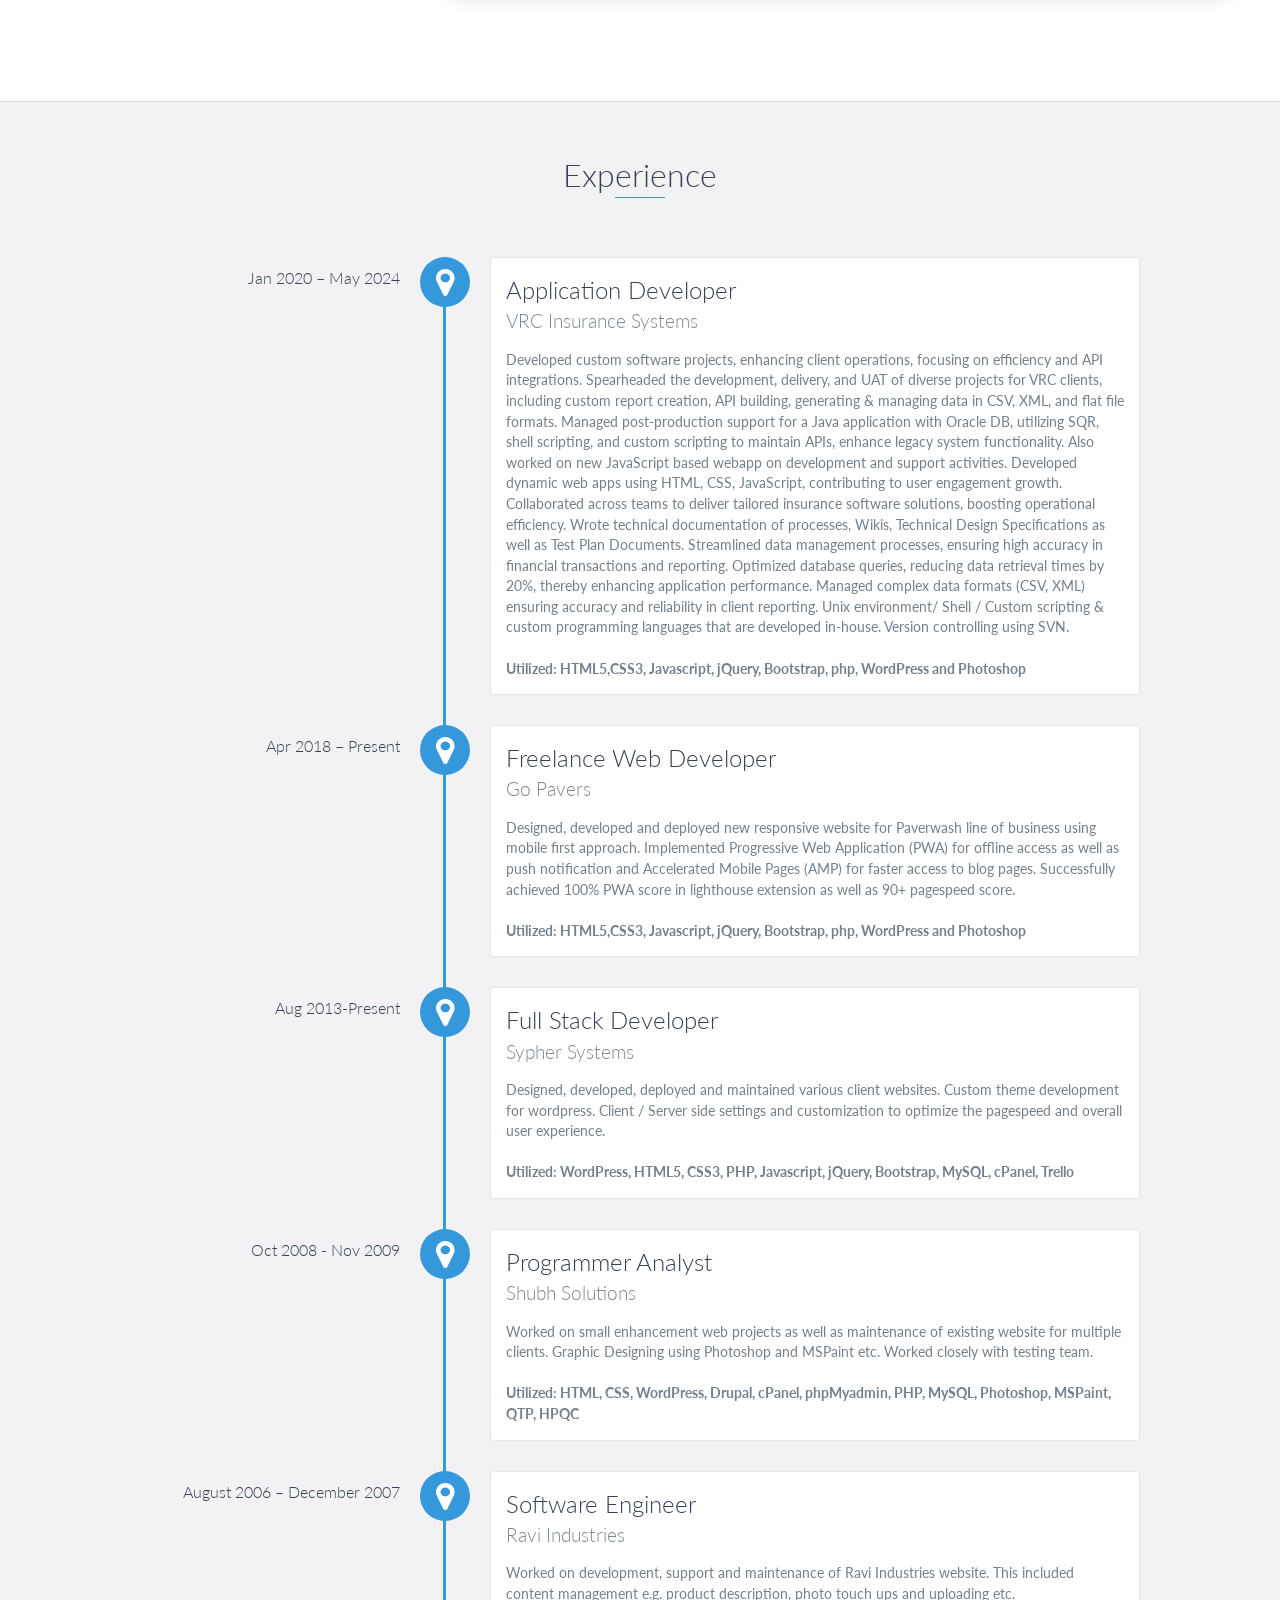
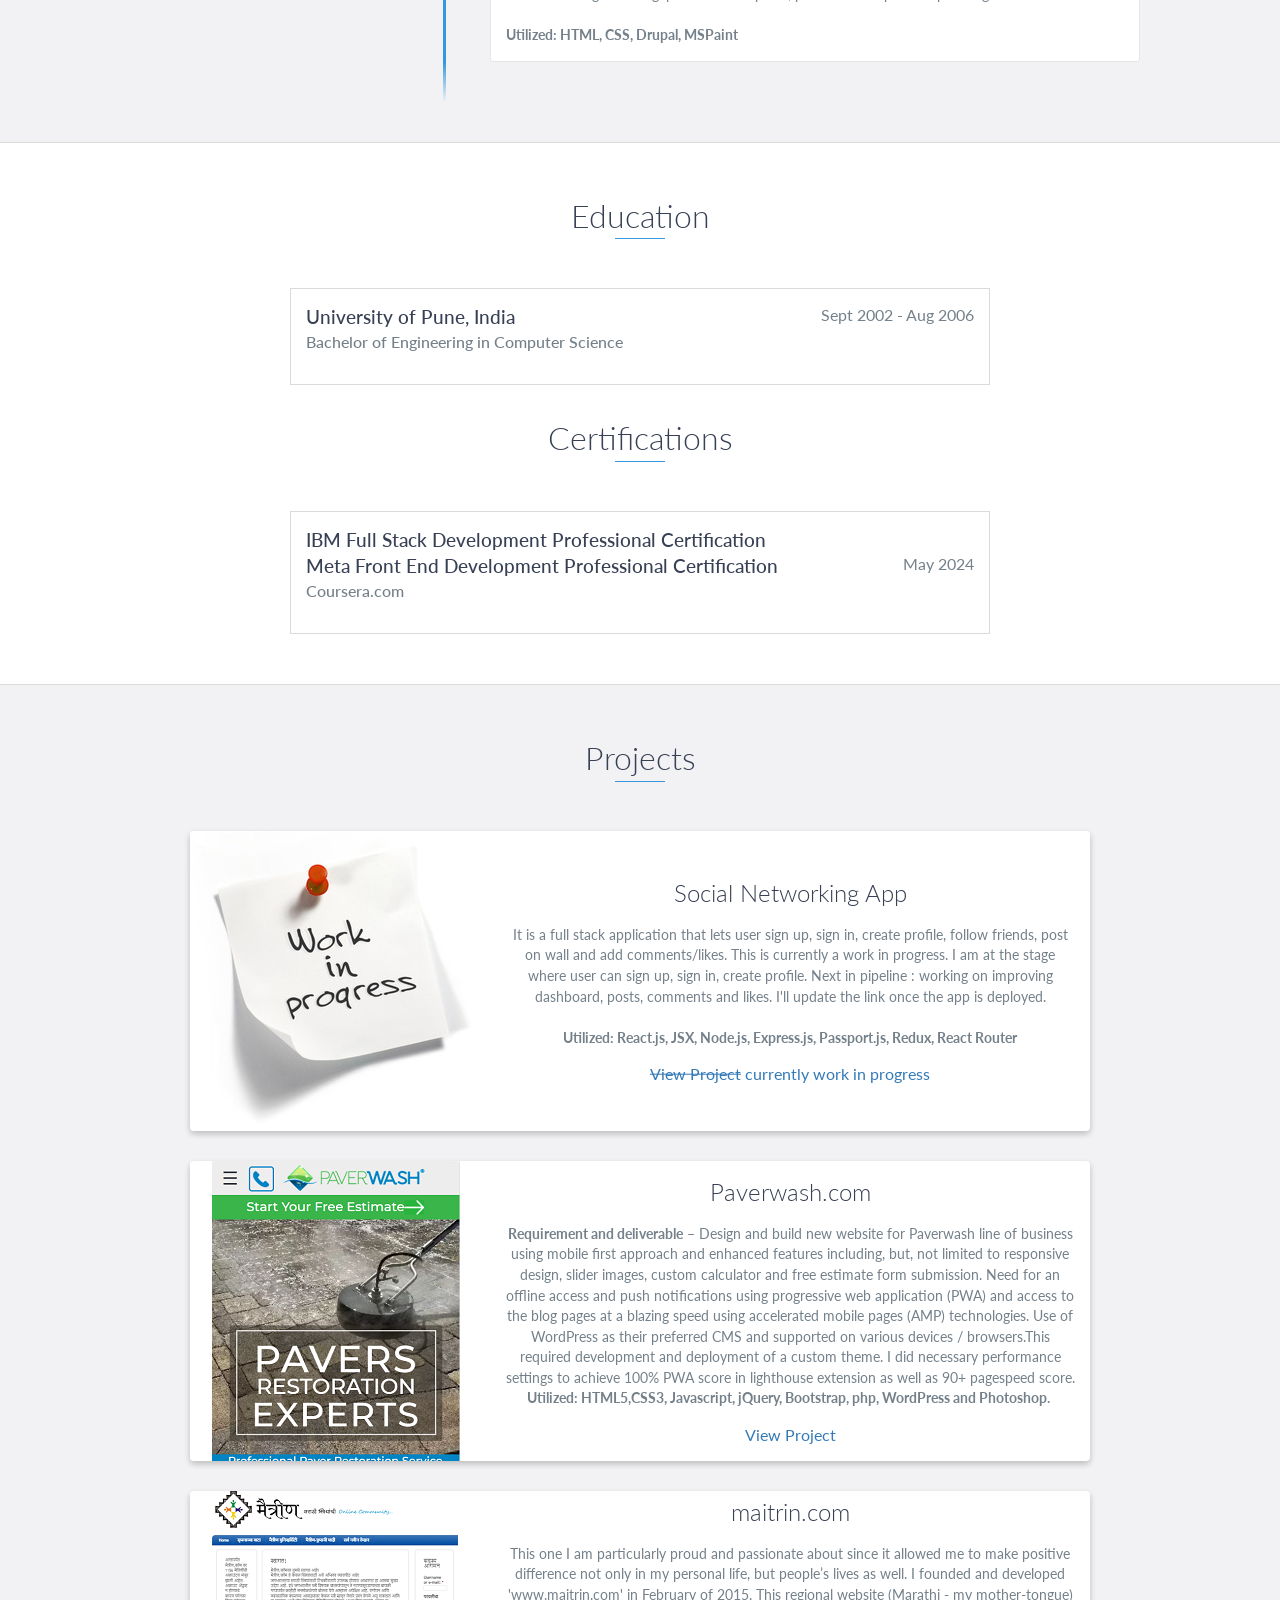
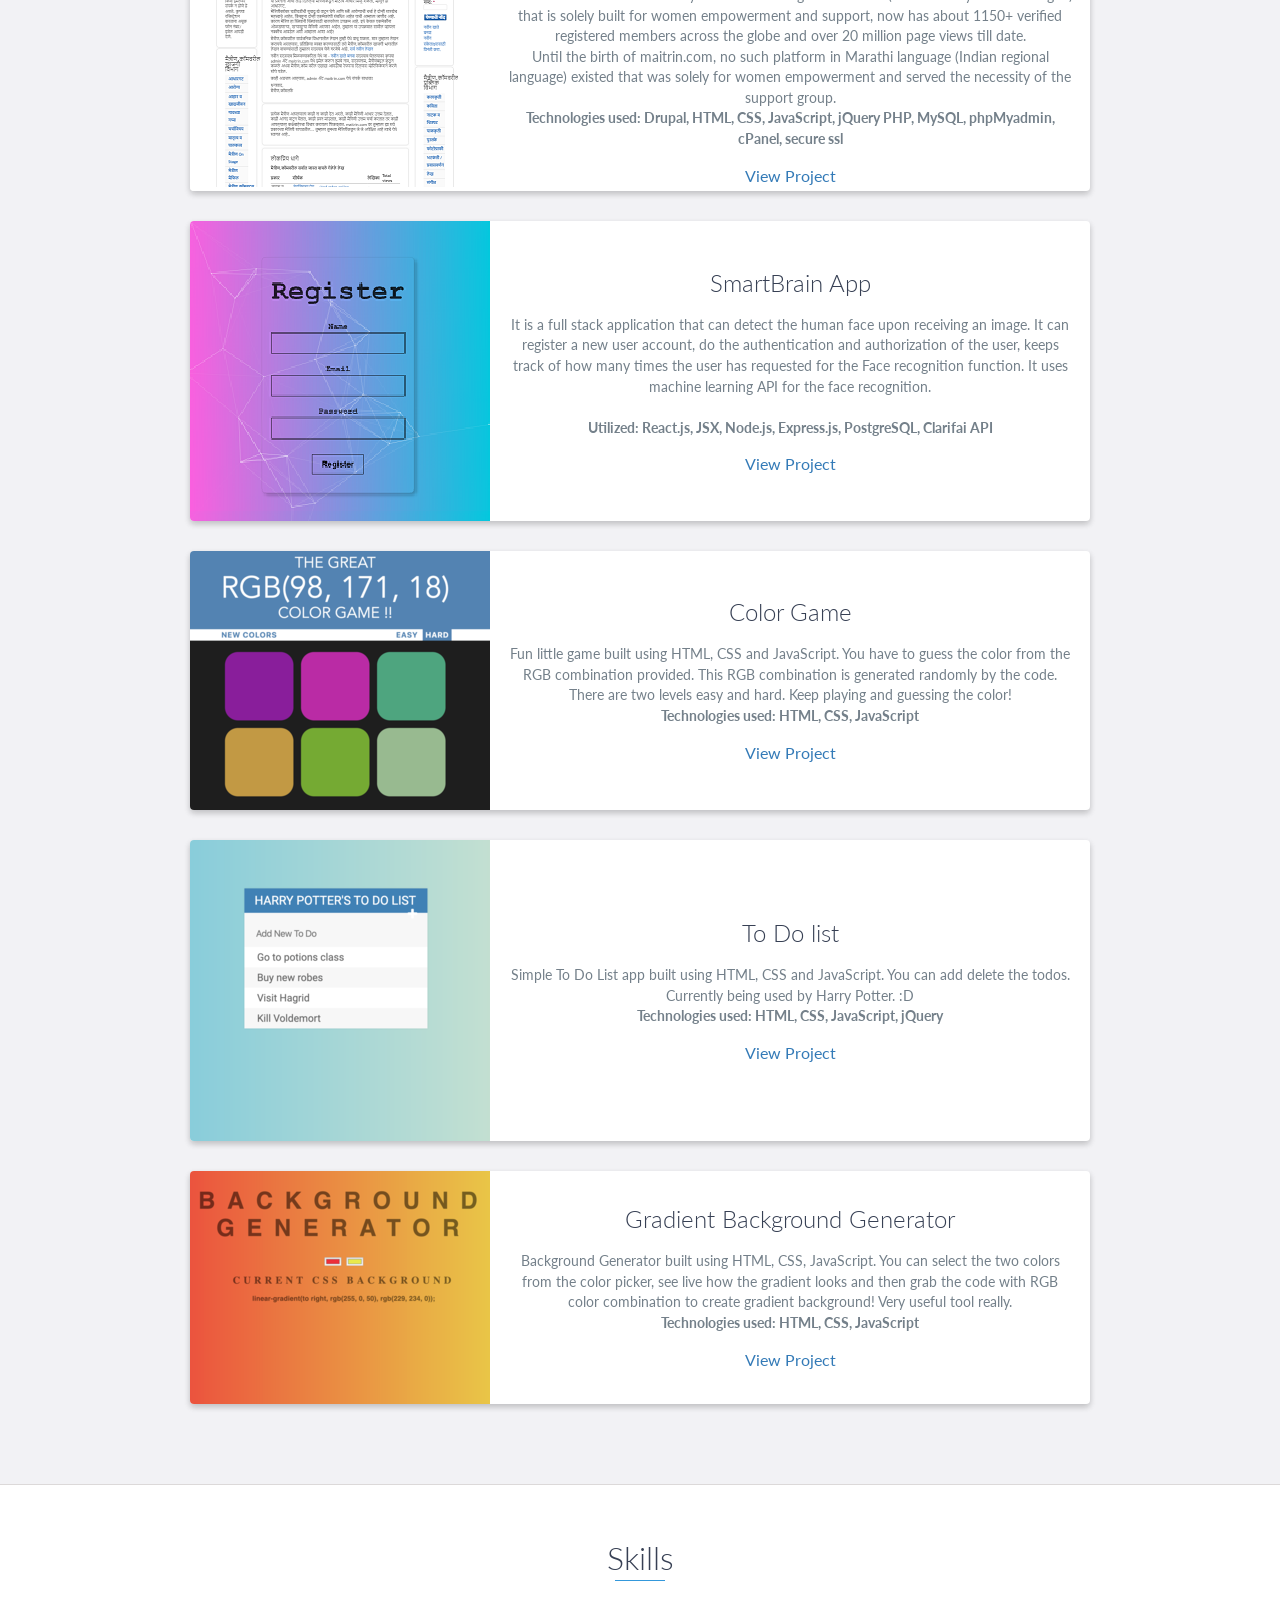
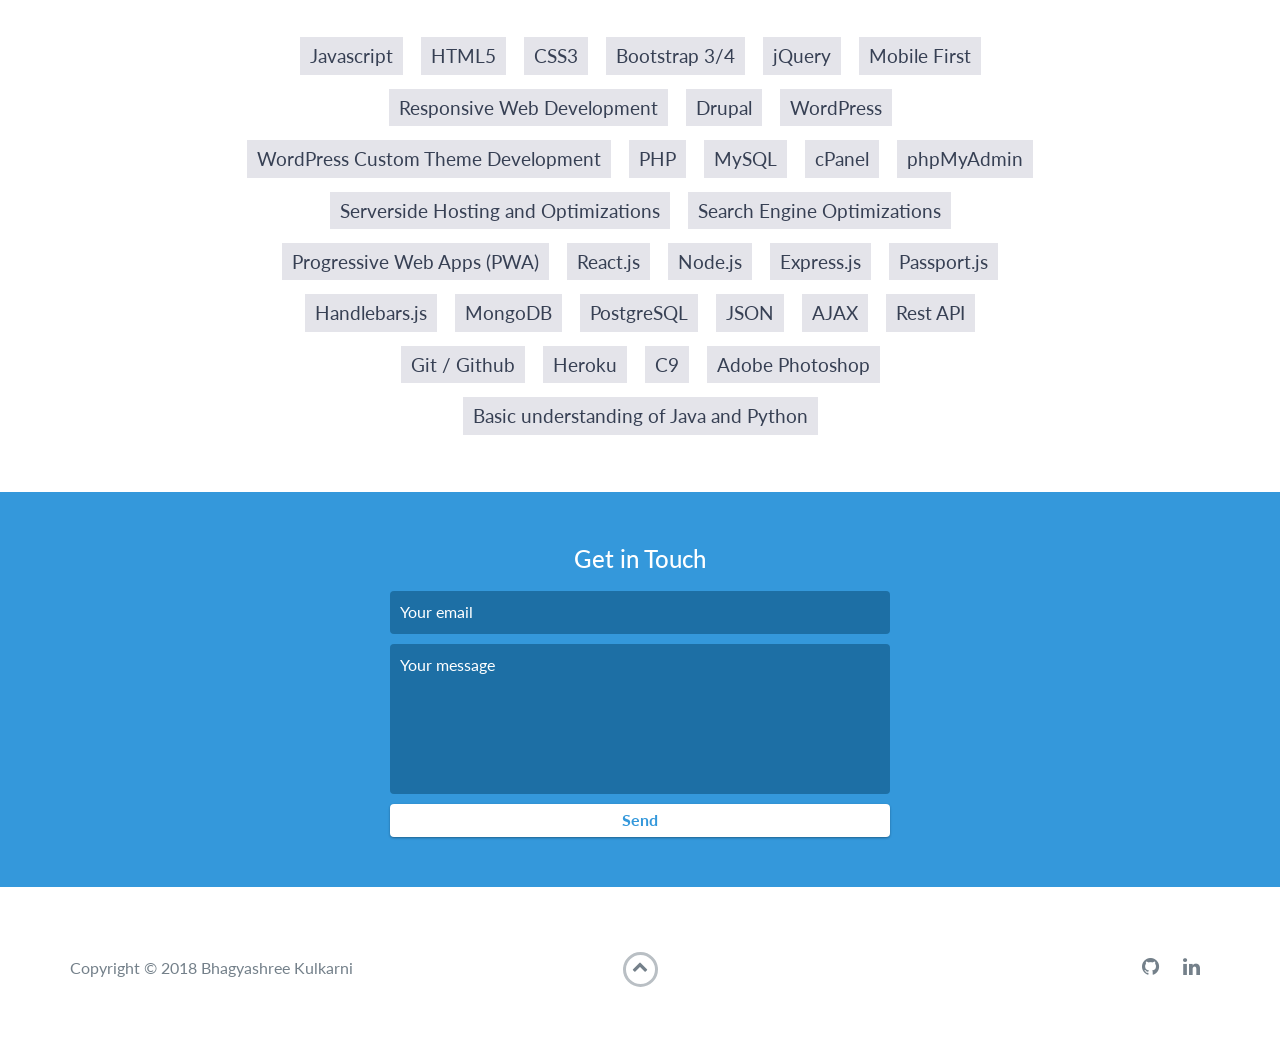
==== commit 42279cc9: "added latest photo :)" ====
--- a/index.html
+++ b/index.html
@@ -32,7 +32,7 @@
         </div>
         <ul id="menu" class="shadow">
             <li>
-                    <img src="images/bsk.jpg" width="50px" height="50px" style="border-radius: 50%;">
+                    <img src="images/bk_latest.jpeg" width="50px" height="50px" style="border-radius: 50%;">
             </li>
 
             <li>
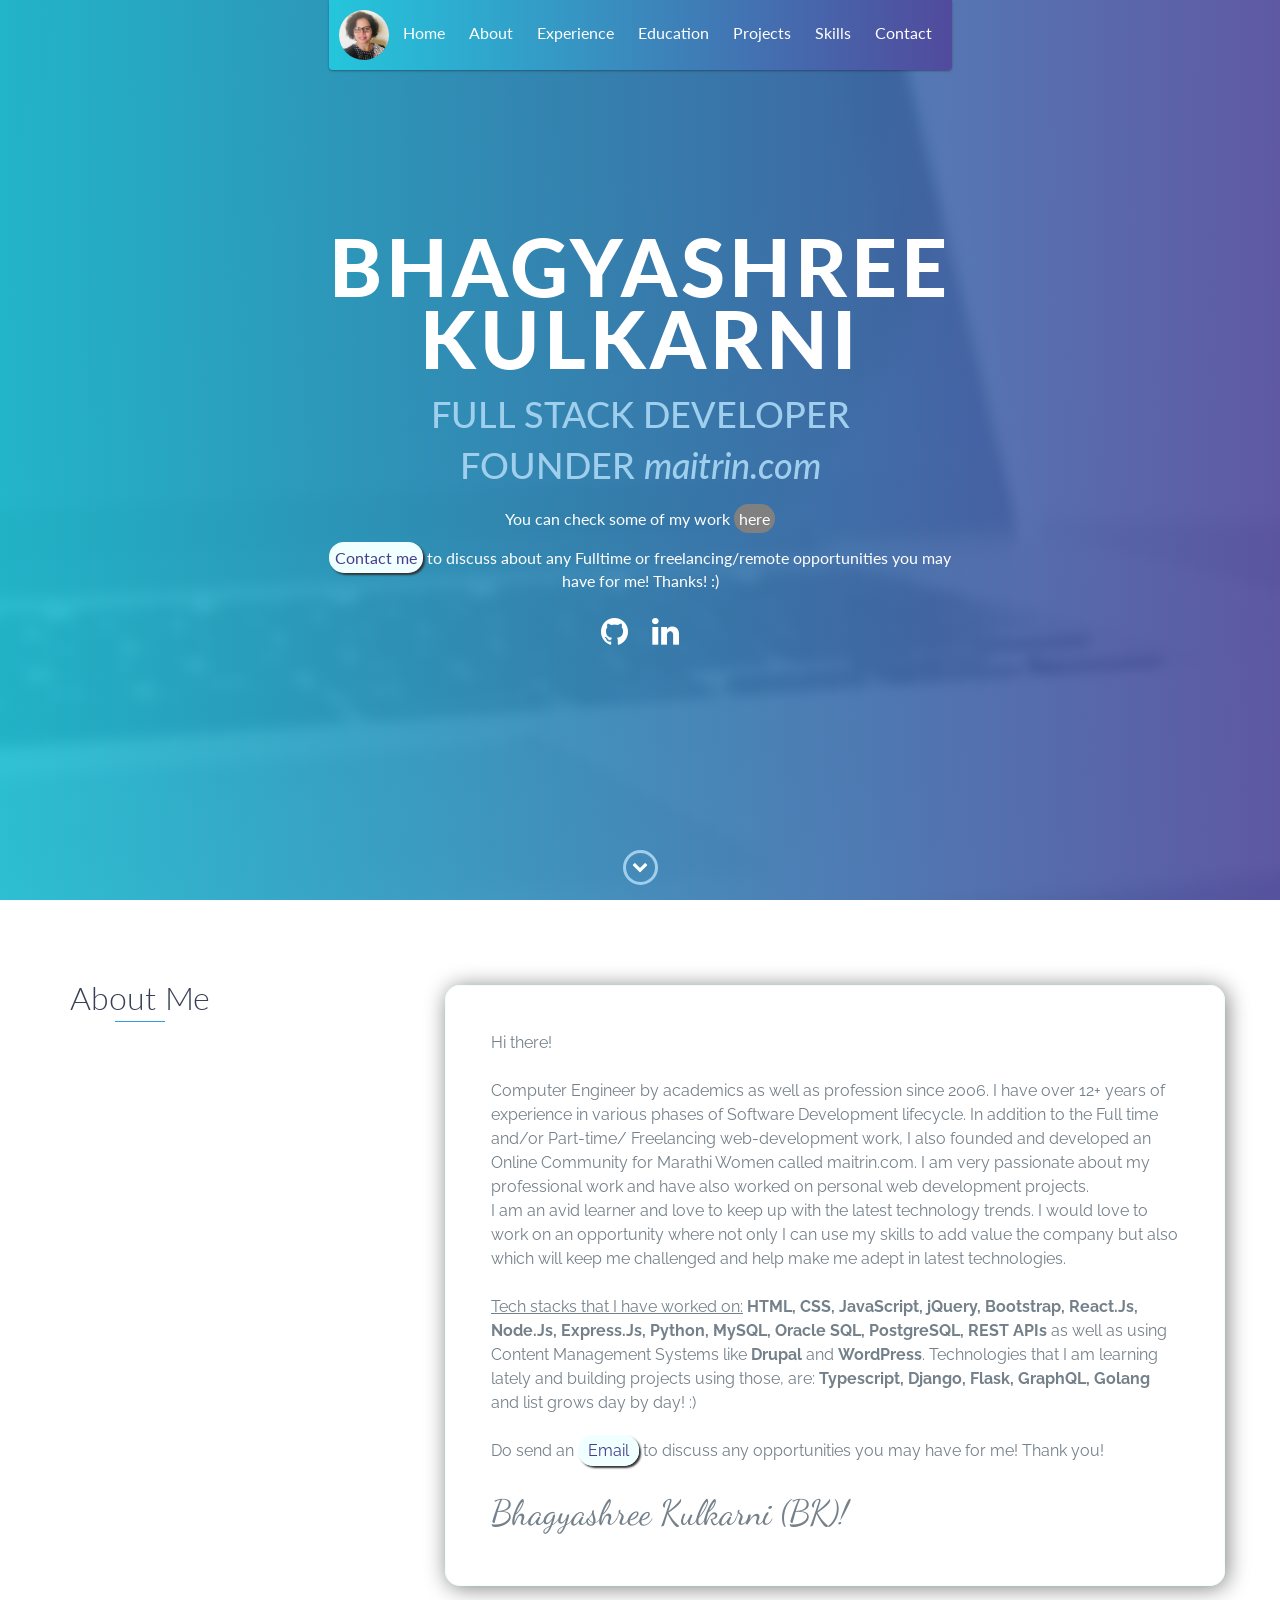
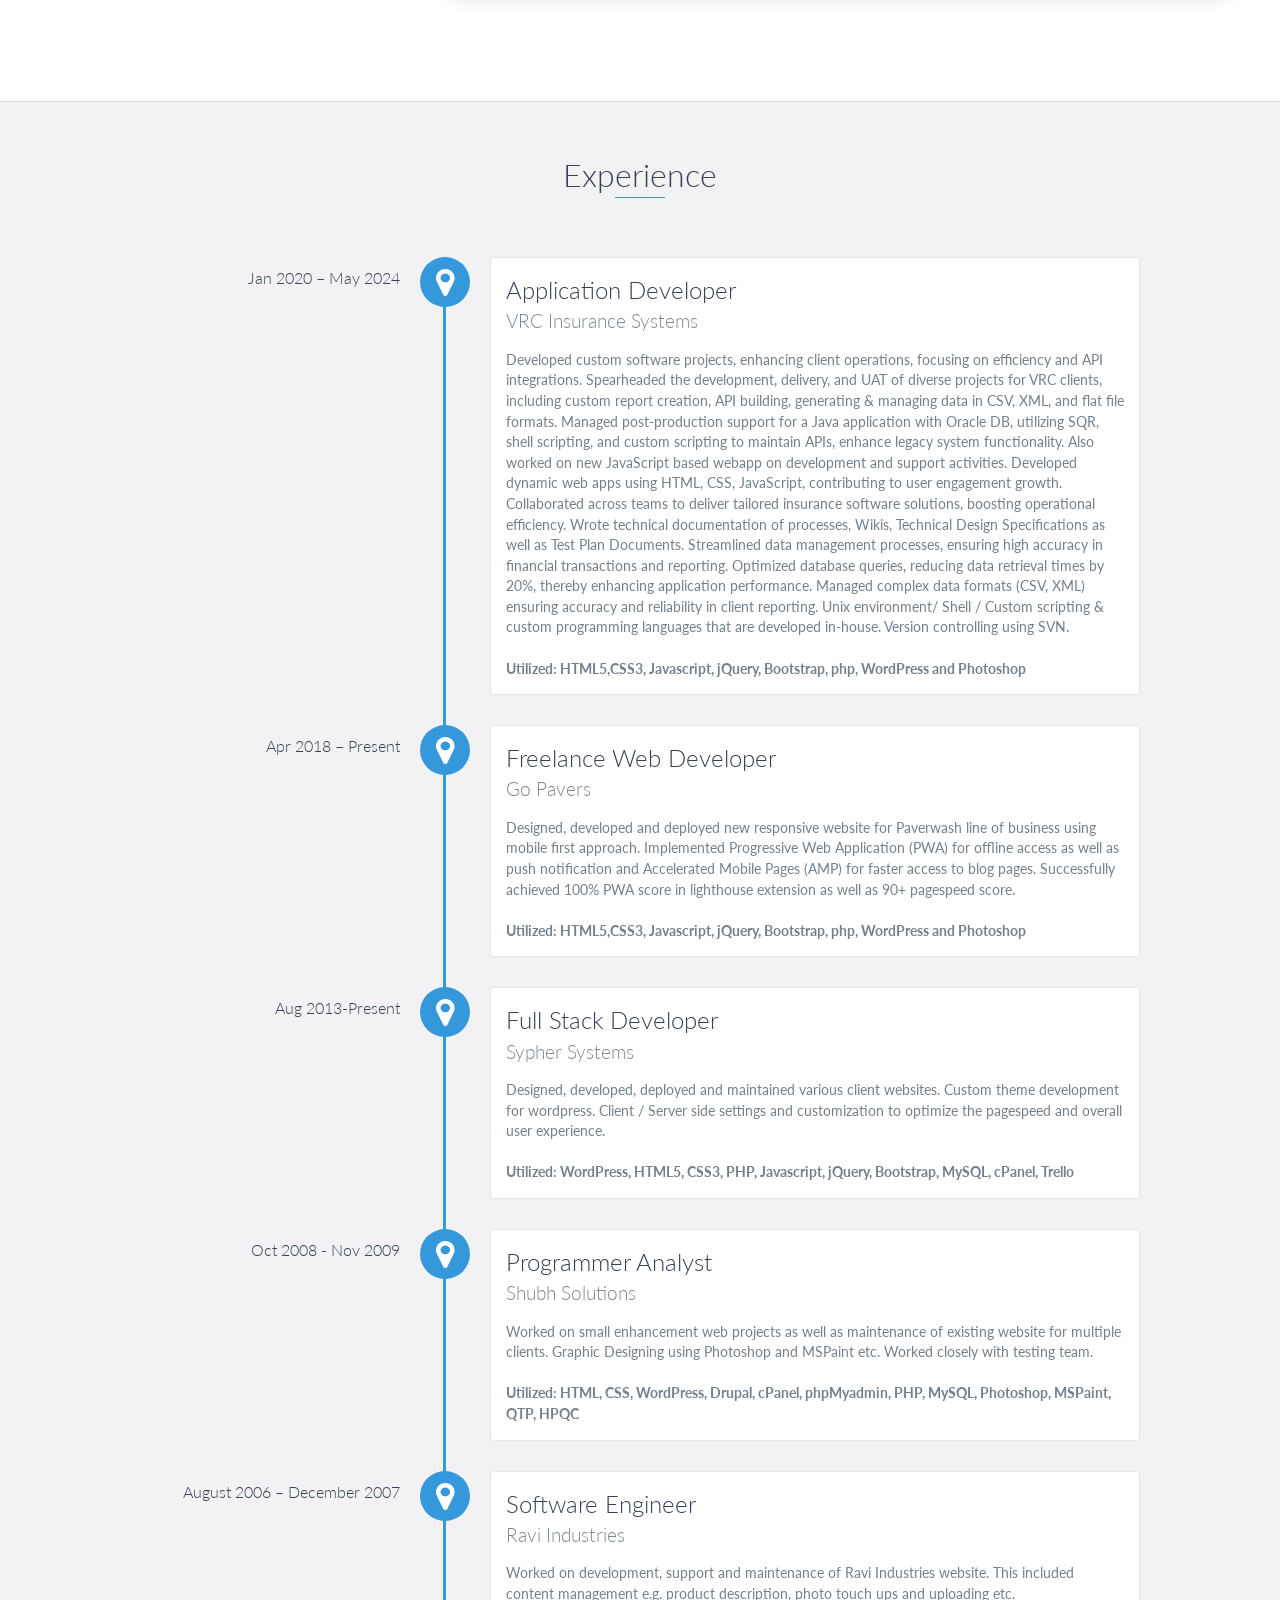
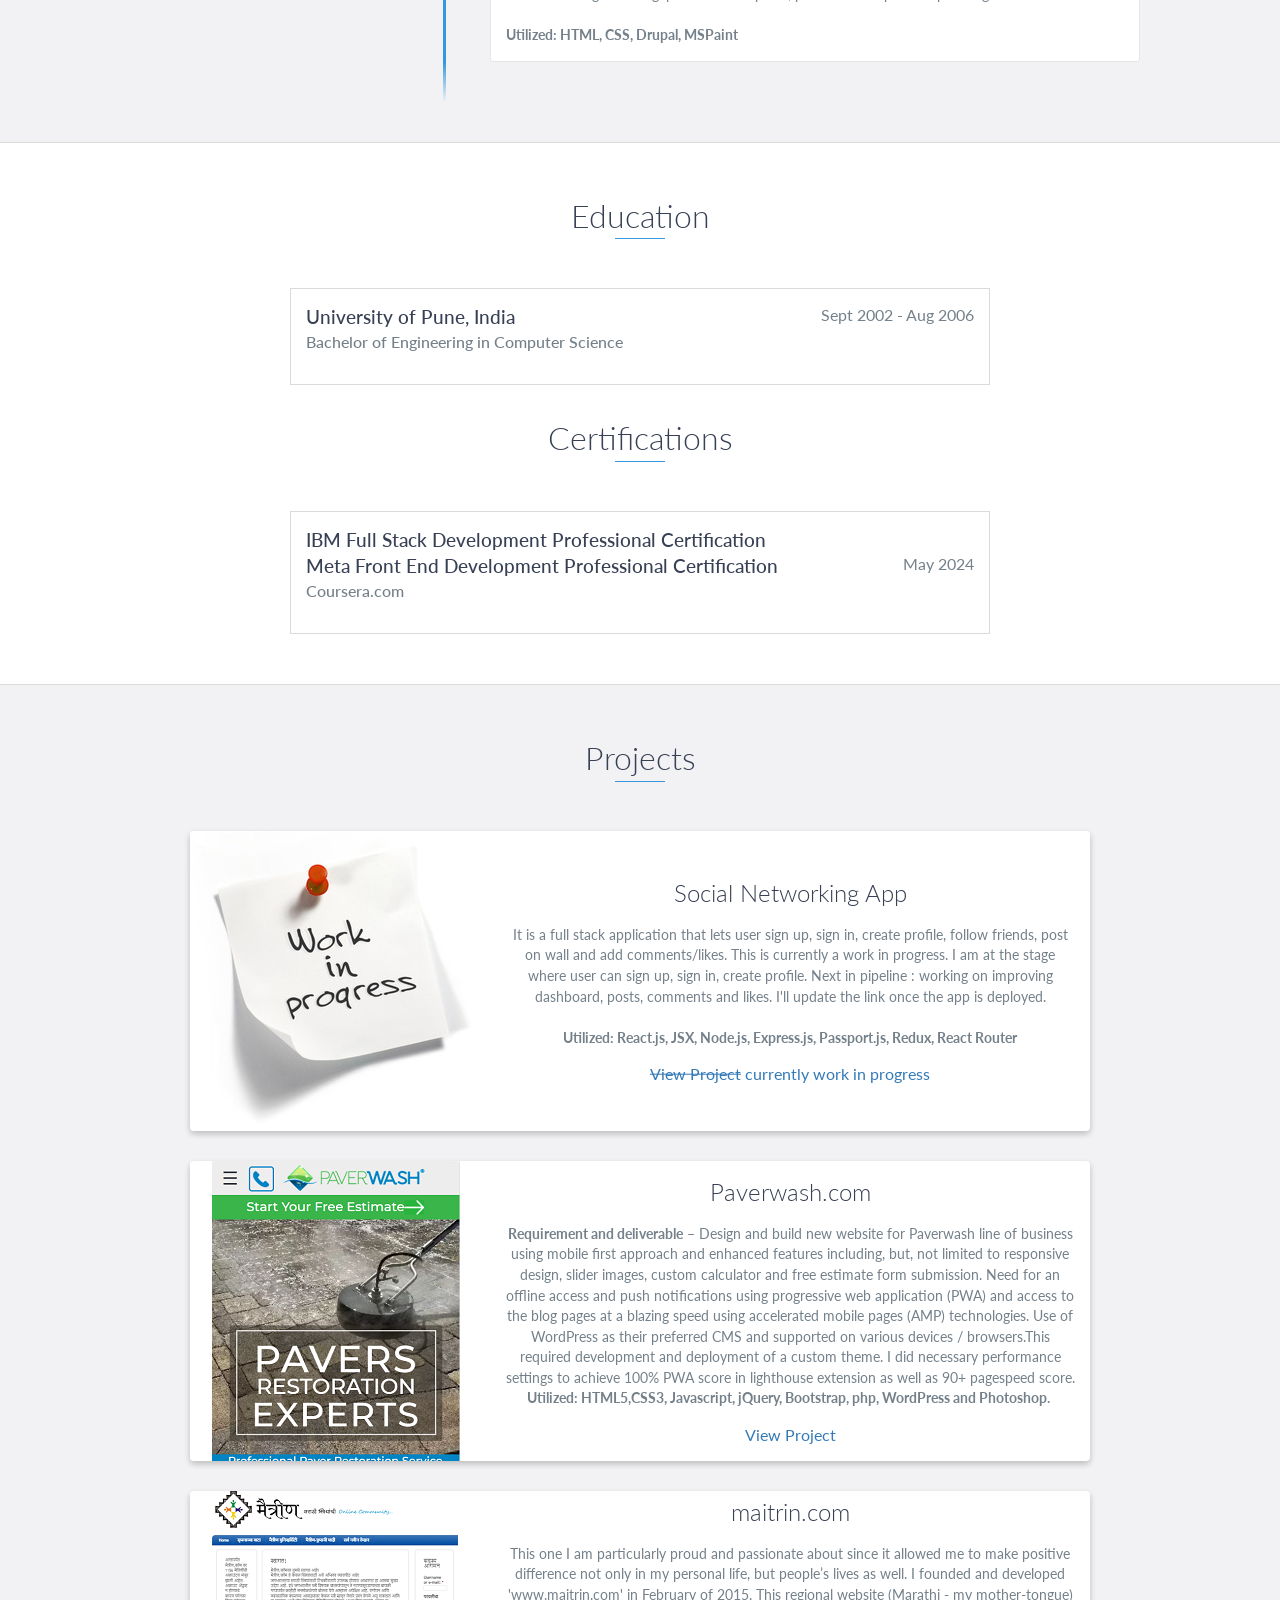
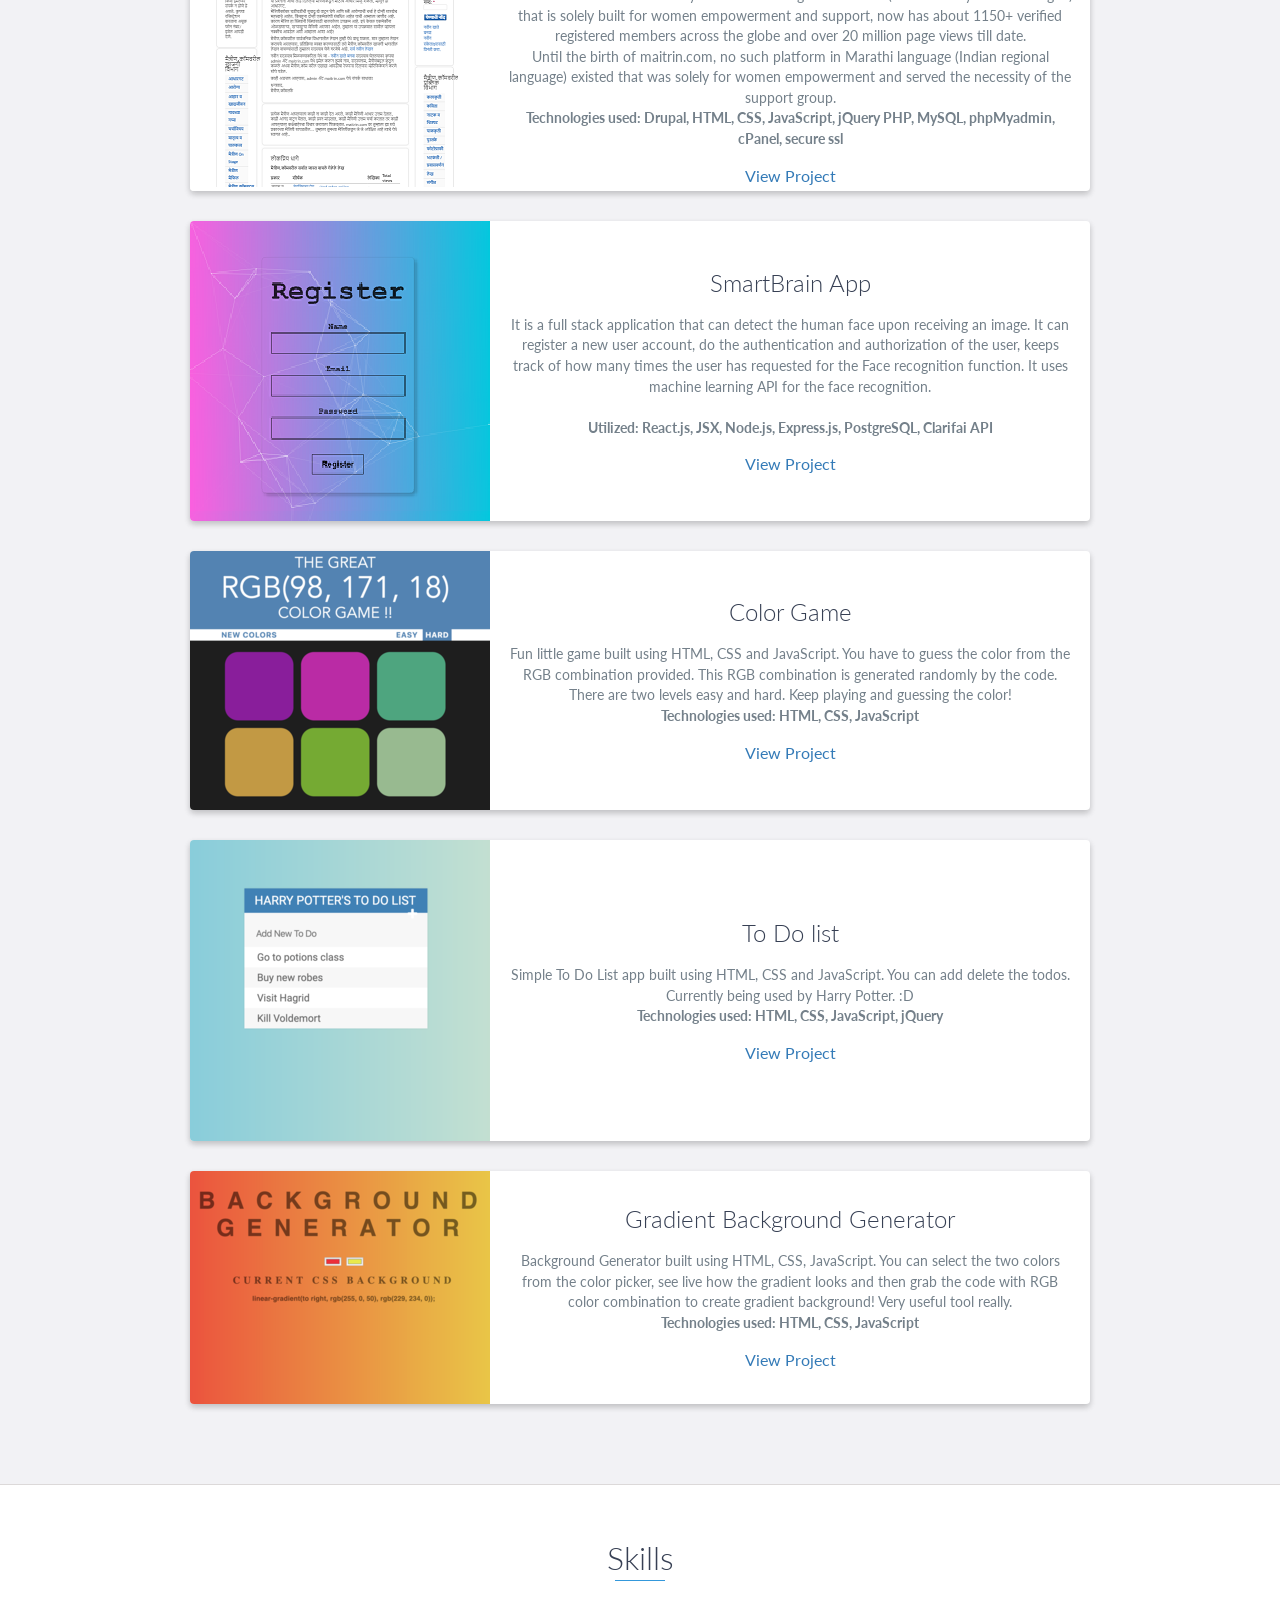
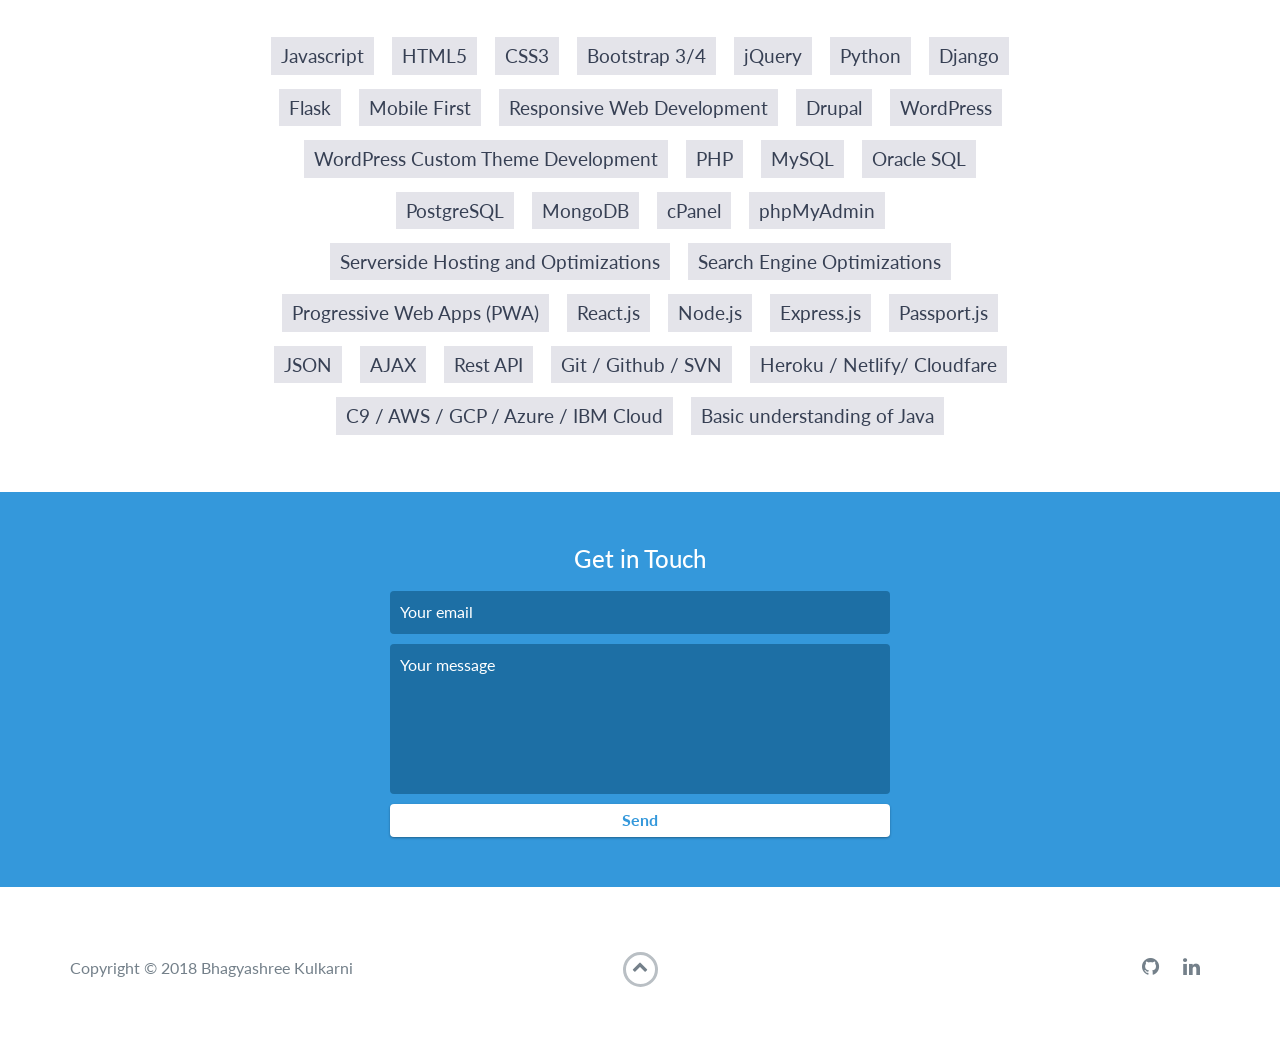
==== commit 6134b91d: "added mroe skills" ====
--- a/index.html
+++ b/index.html
@@ -371,6 +371,9 @@
               <li class="li-skills">CSS3</li>
               <li class="li-skills">Bootstrap 3/4</li>
               <li class="li-skills">jQuery</li>
+              <li class="li-skills">Python</li>
+              <li class="li-skills">Django</li>
+              <li class="li-skills">Flask</li>
               <li class="li-skills">Mobile First</li>
               <li class="li-skills">Responsive Web Development</li>
               <li class="li-skills">Drupal</li>
@@ -378,6 +381,9 @@
               <li class="li-skills">WordPress Custom Theme Development</li>
               <li class="li-skills">PHP</li>
               <li class="li-skills">MySQL</li>
+              <li class="li-skills">Oracle SQL</li>
+              <li class="li-skills">PostgreSQL</li>
+              <li class="li-skills">MongoDB</li>
               <li class="li-skills">cPanel</li>
               <li class="li-skills">phpMyAdmin</li>
               <li class="li-skills">Serverside Hosting and Optimizations</li>
@@ -387,17 +393,13 @@
               <li class="li-skills">Node.js</li>
               <li class="li-skills">Express.js</li>
               <li class="li-skills">Passport.js</li>
-              <li class="li-skills">Handlebars.js</li>
-              <li class="li-skills">MongoDB</li>
-              <li class="li-skills">PostgreSQL</li>
               <li class="li-skills">JSON</li>
               <li class="li-skills">AJAX</li>
               <li class="li-skills">Rest API</li>
-              <li class="li-skills">Git / Github</li>
-              <li class="li-skills">Heroku</li>
-              <li class="li-skills">C9</li>
-              <li class="li-skills">Adobe Photoshop</li>
-              <li class="li-skills">Basic understanding of Java and Python</li>
+              <li class="li-skills">Git / Github / SVN </li>
+              <li class="li-skills">Heroku / Netlify/ Cloudfare</li>
+              <li class="li-skills">C9 / AWS / GCP / Azure / IBM Cloud</li>
+              <li class="li-skills">Basic understanding of Java</li>
         </ul>
     </div>
     <!-- End #skills -->
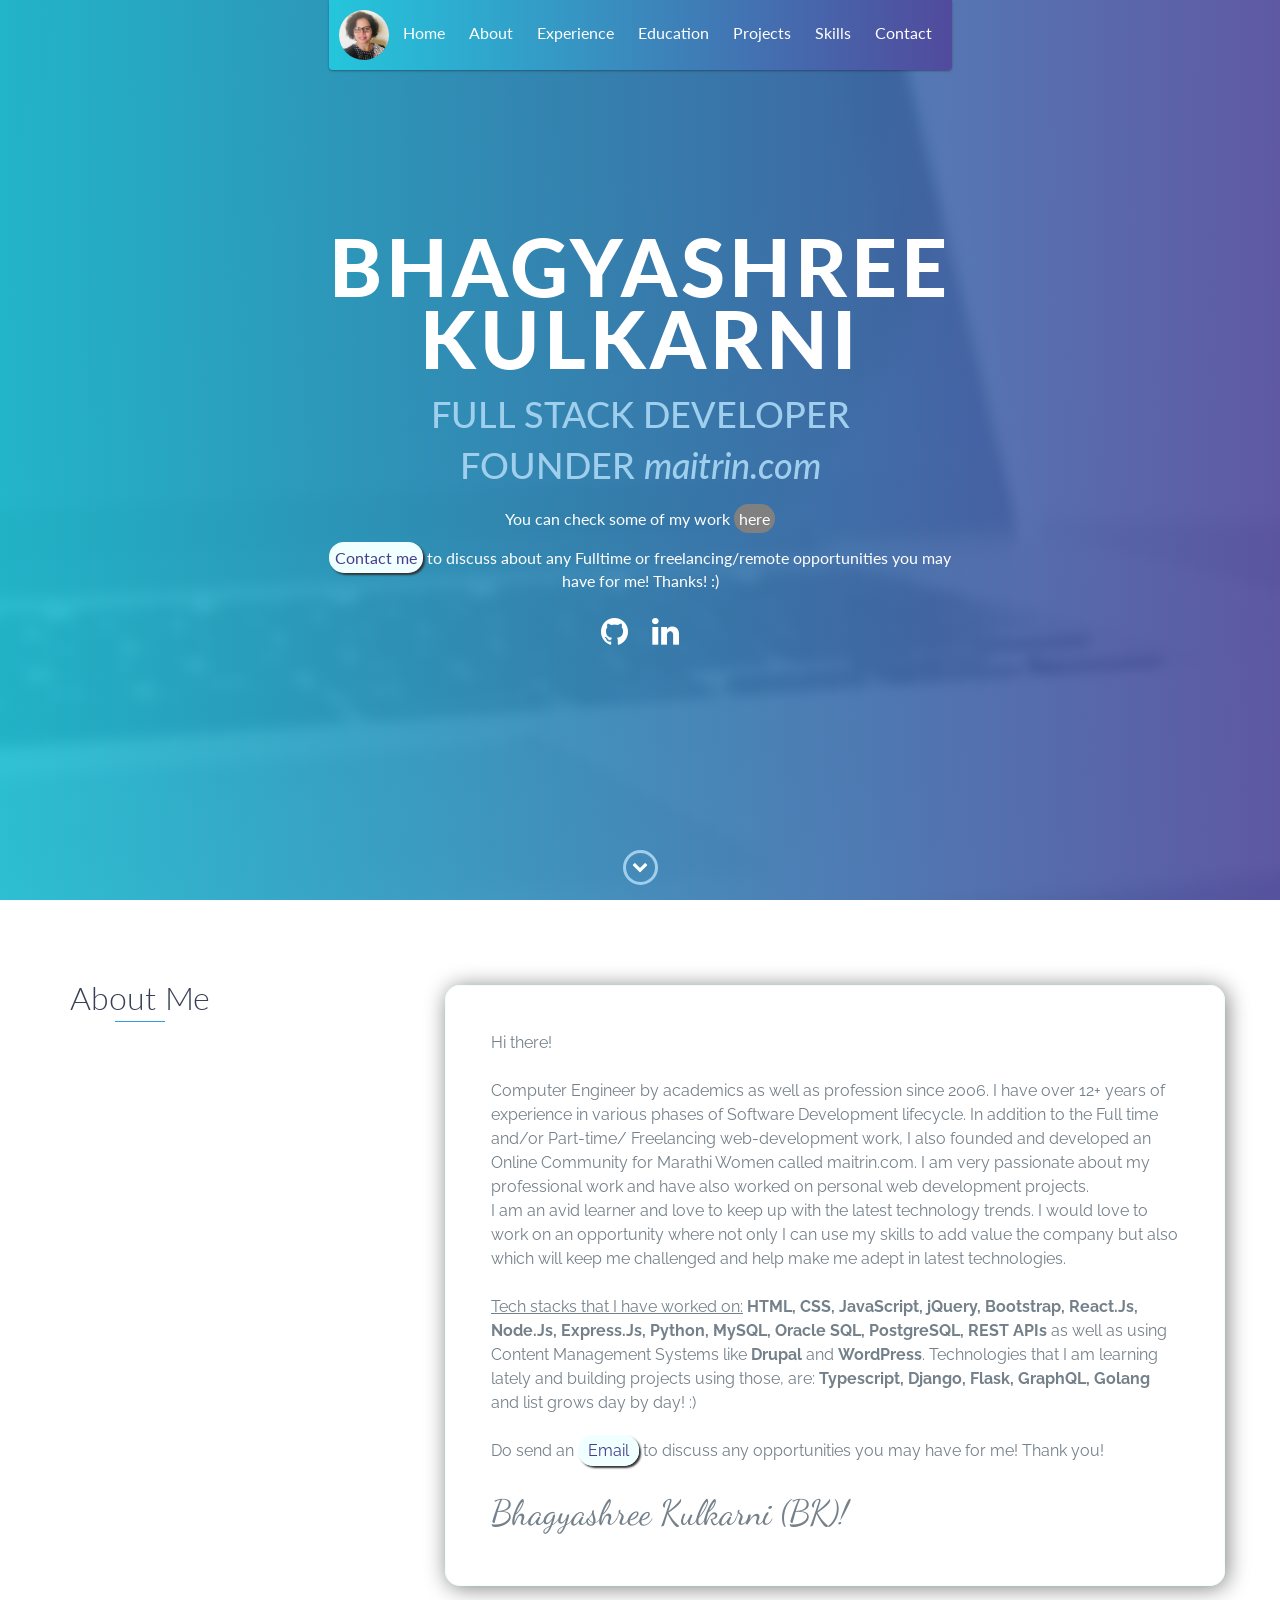
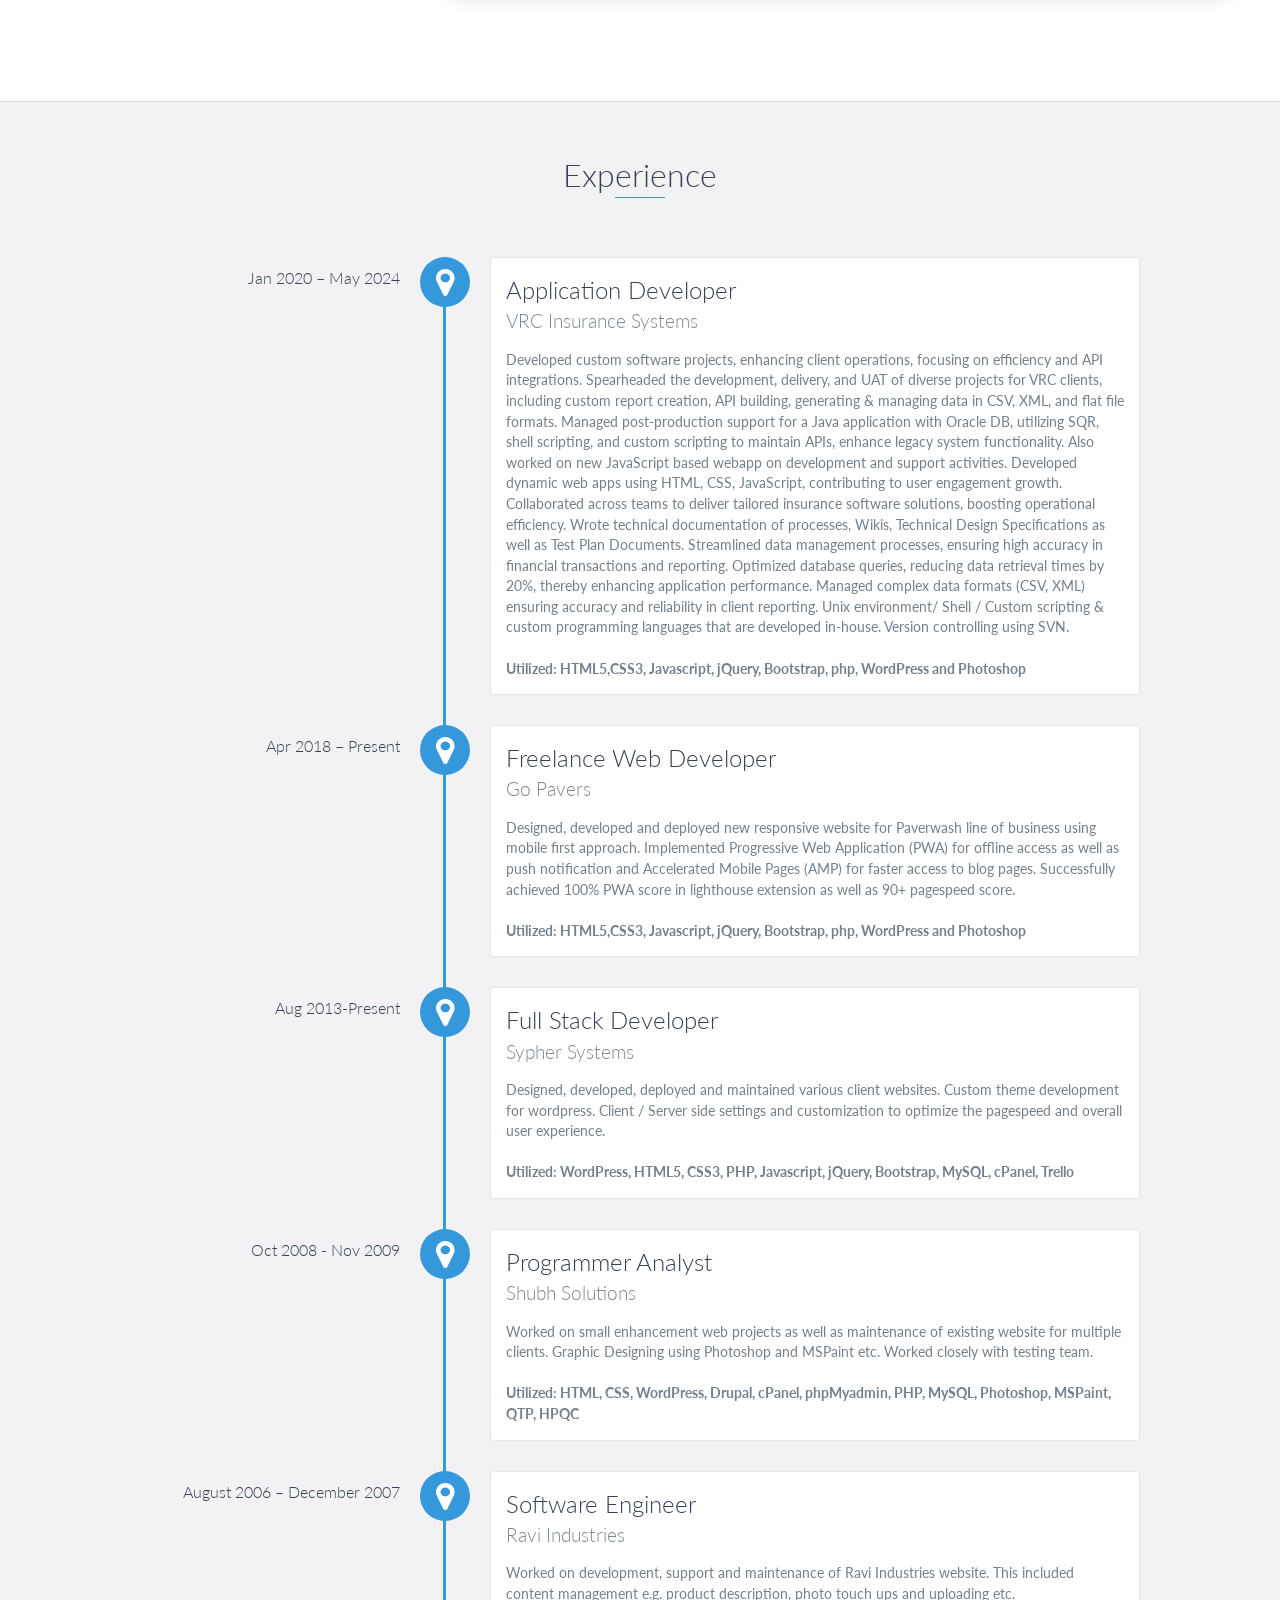
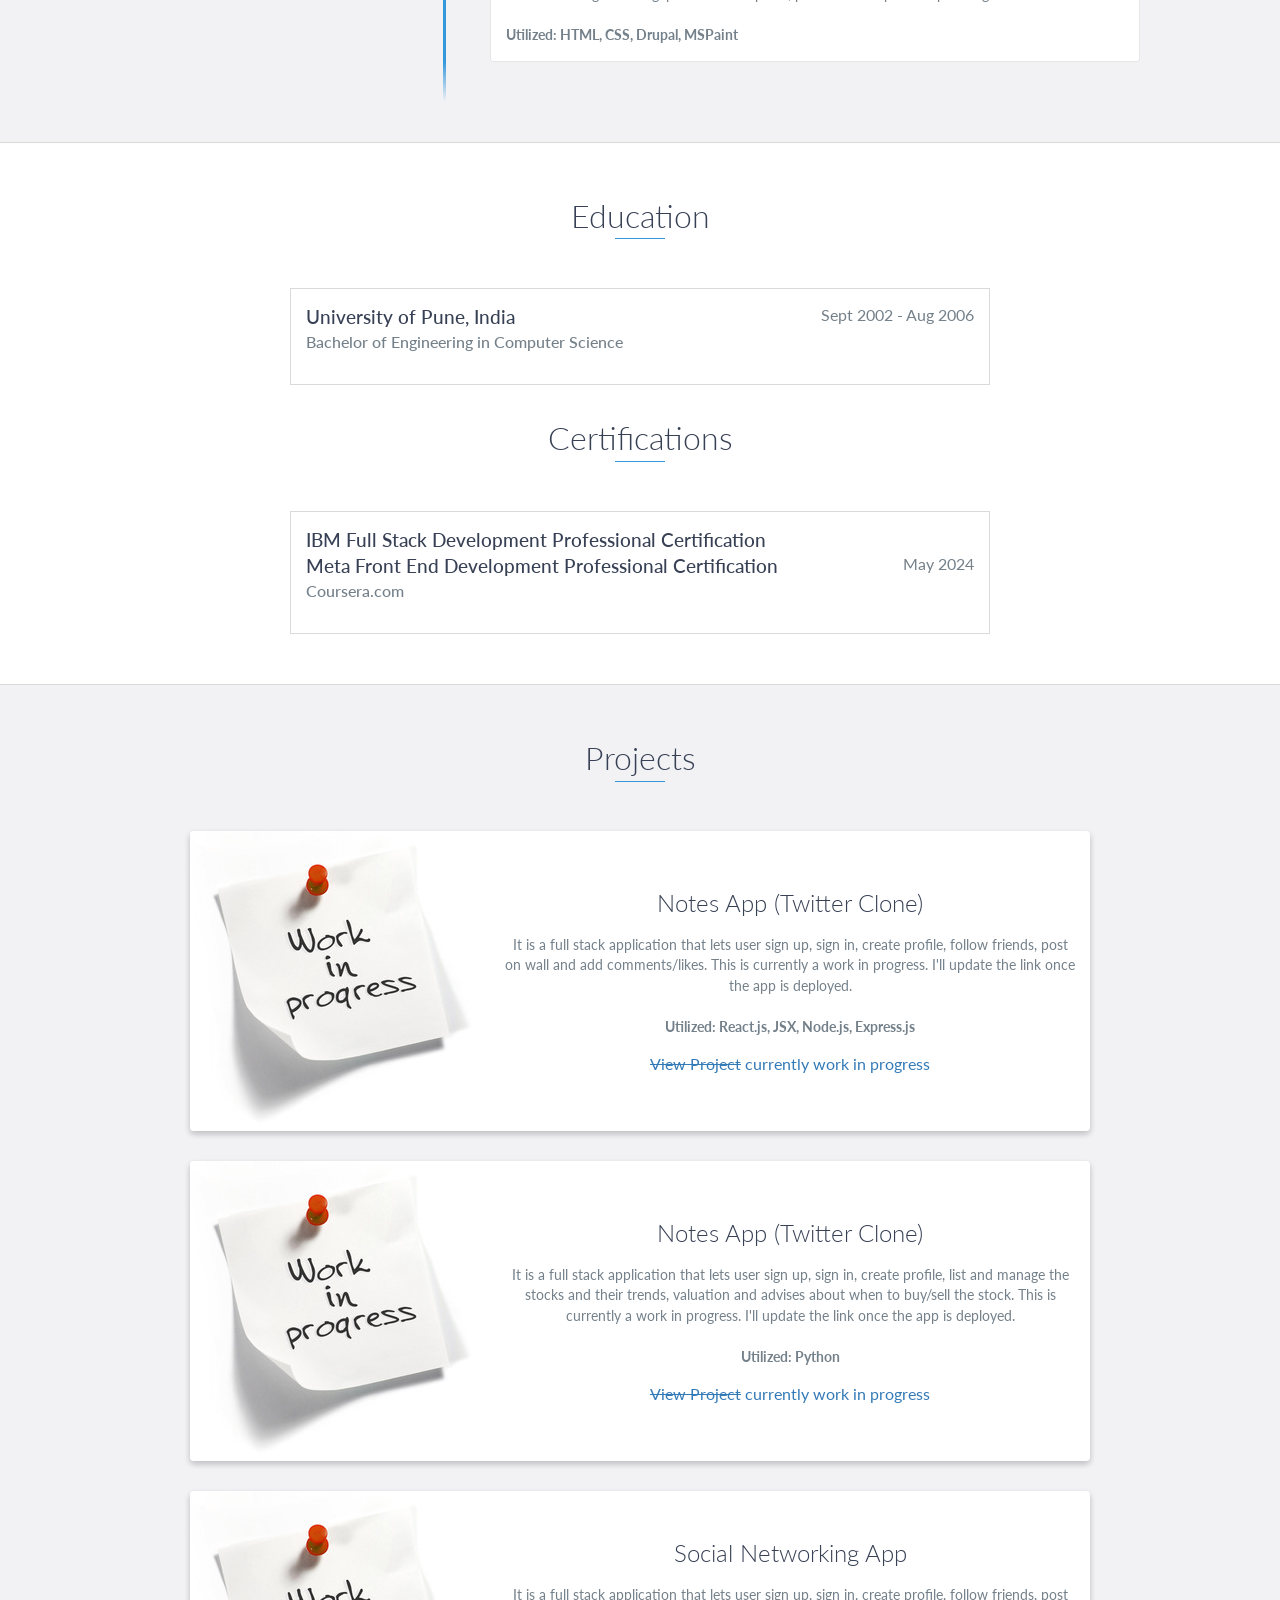
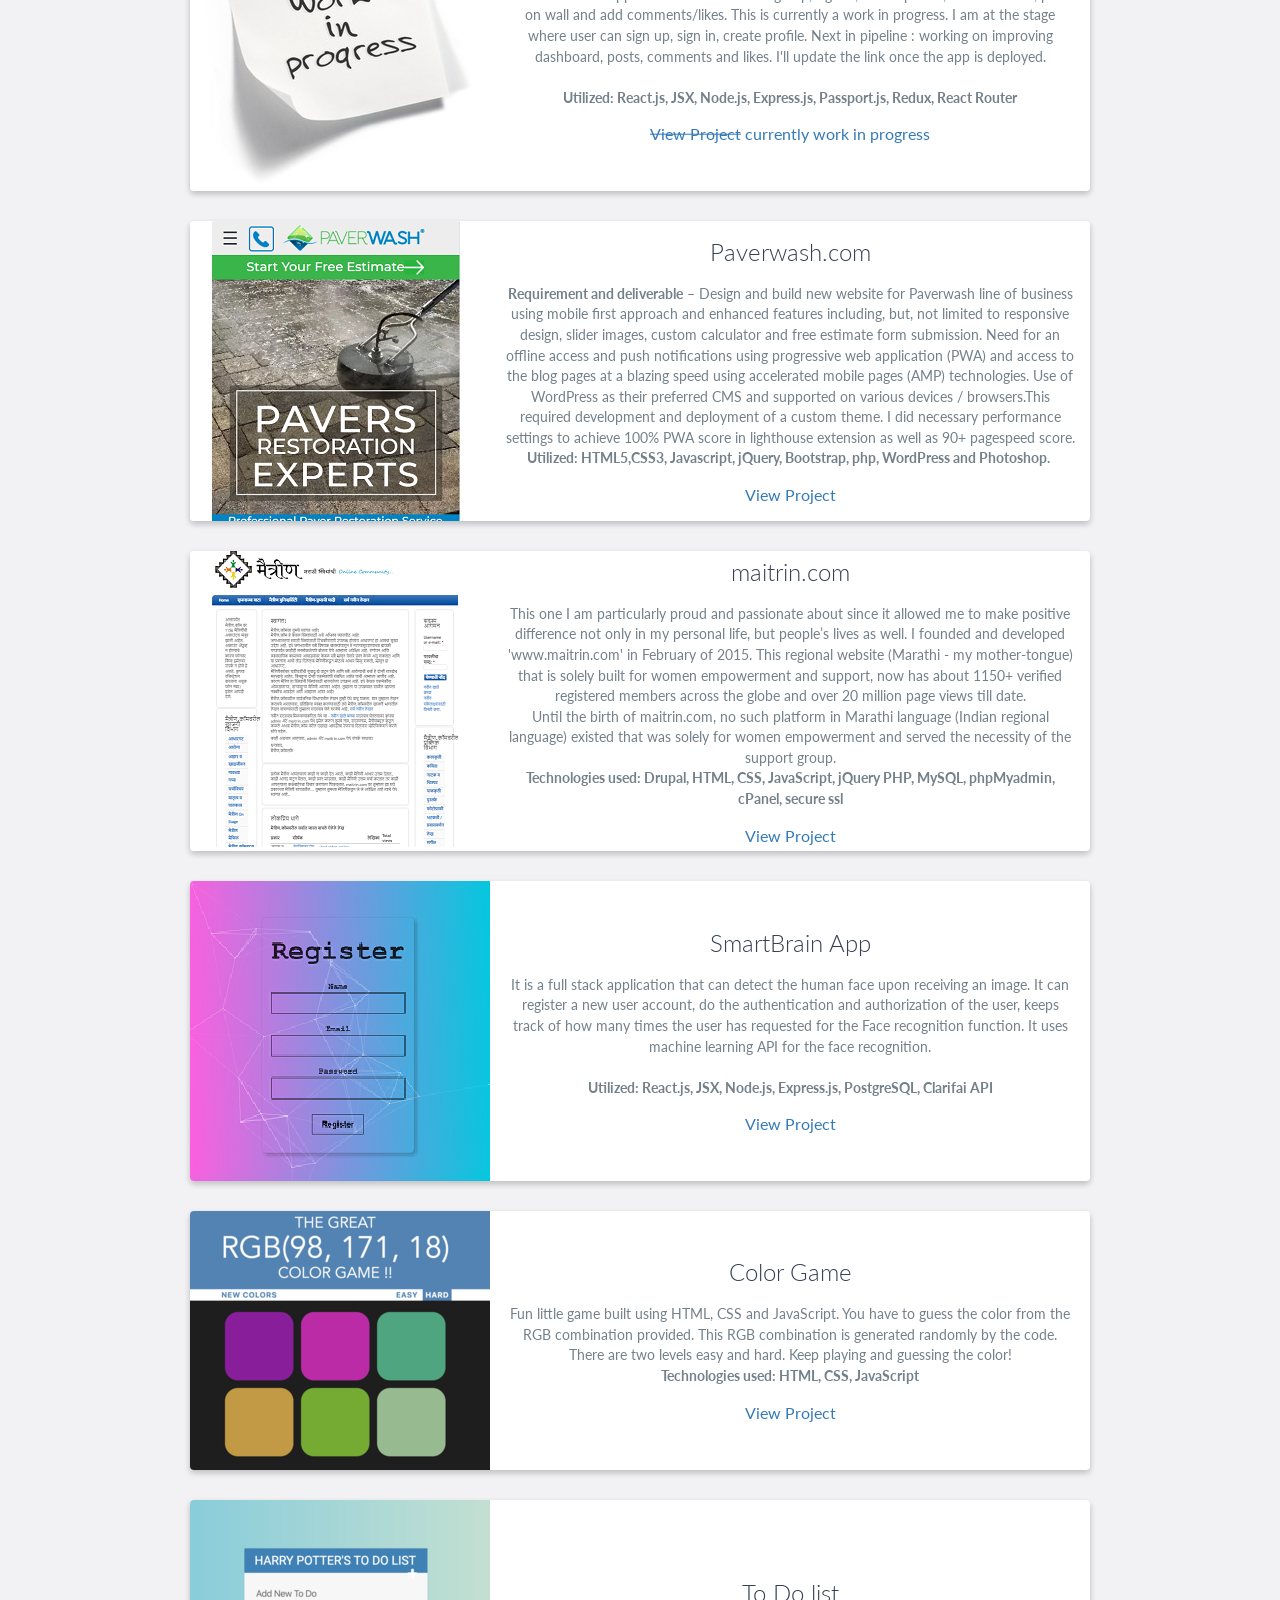
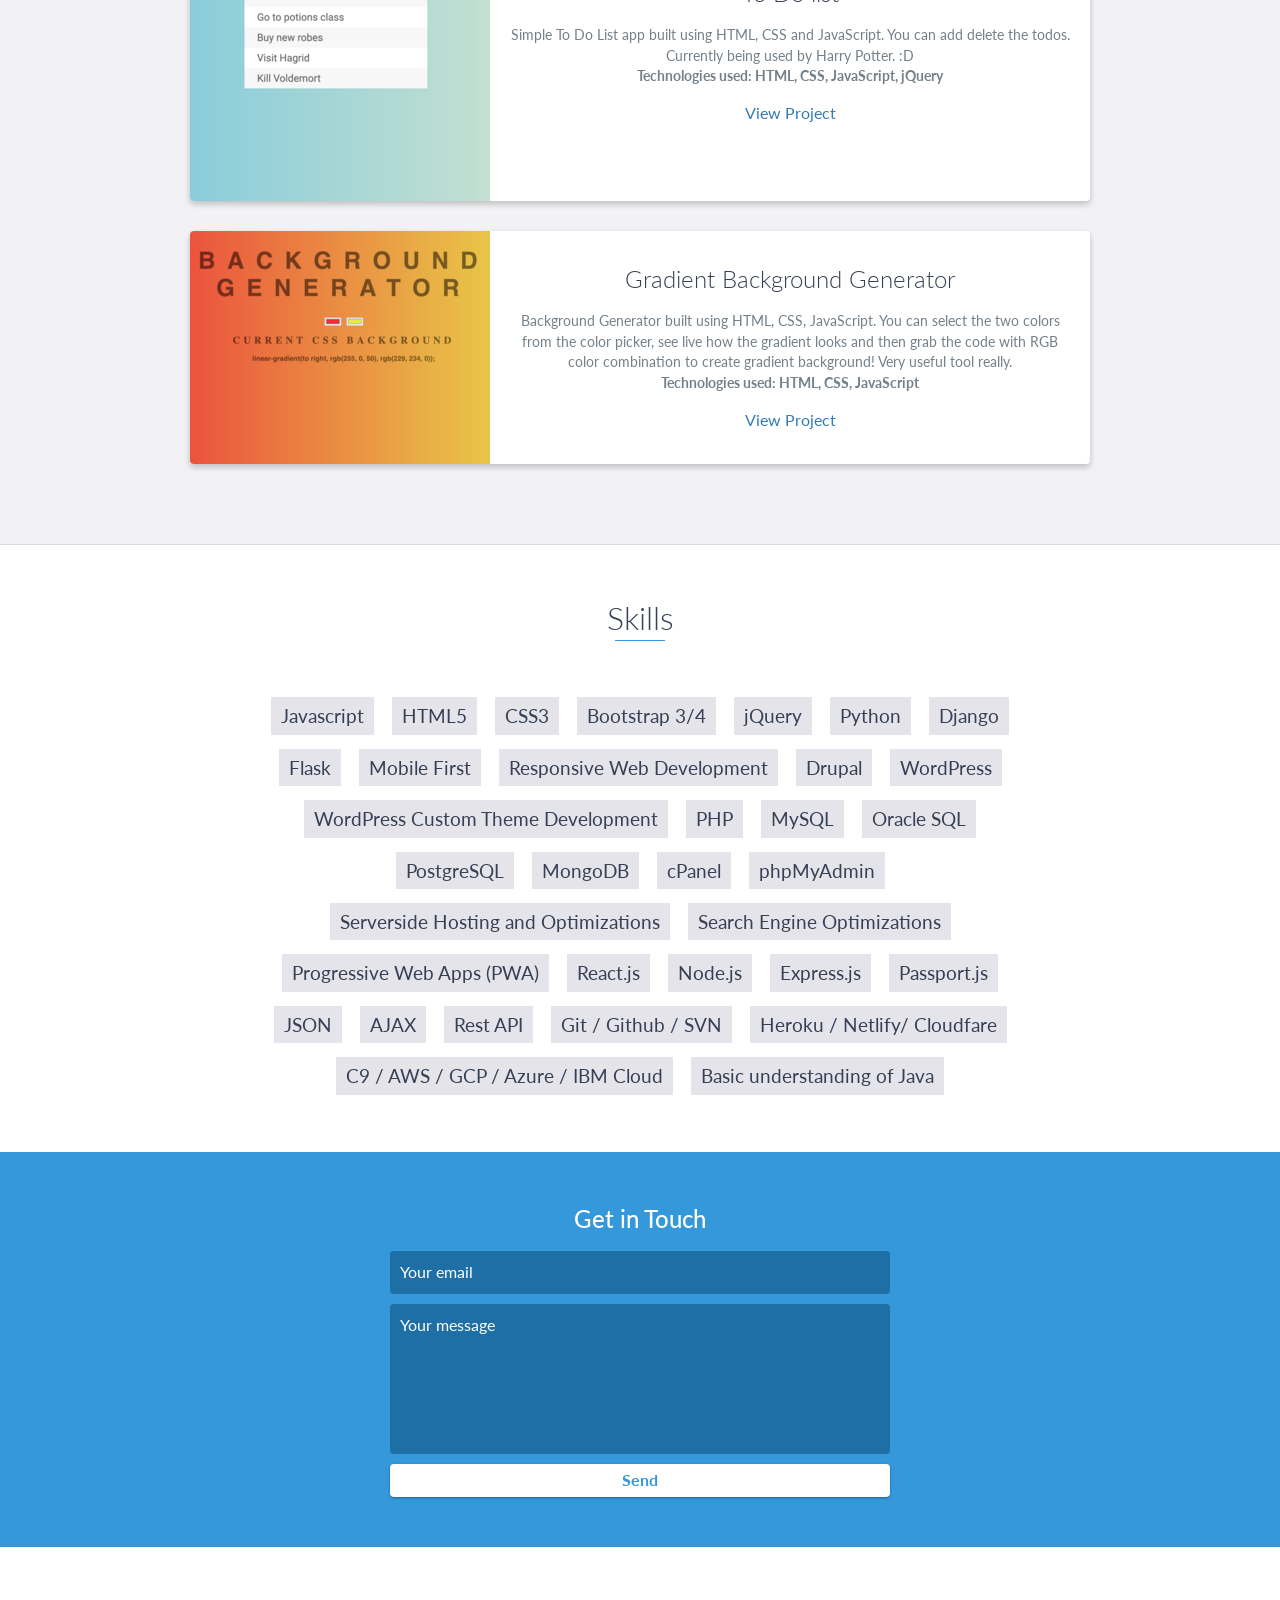
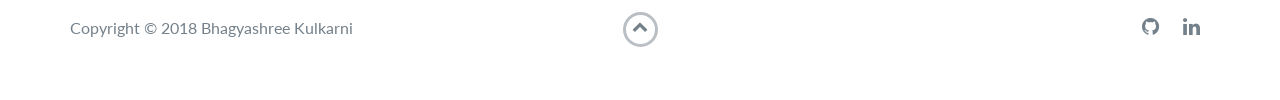
==== commit c5eb2041: "added more projects" ====
--- a/index.html
+++ b/index.html
@@ -224,23 +224,56 @@
         <div class="container">
             <div class="row">
 
+                <div class="project shadow-large">
+                    <div class="project-image">
+                        <img src="images/wip.jpg" />
+                    </div>
+                    <!-- End .project-image -->
+                    <div class="project-info">
+                        <h3>Notes App (Twitter Clone)</h3>
+                        <p>
+                            It is a full stack application that lets user sign up, sign in, create profile, follow friends, post on wall and add comments/likes. This is currently a work in progress.  I'll update the link once the app is deployed. <br/><br/>
+                            <strong> Utilized: React.js, JSX, Node.js, Express.js </strong>
+                        </p>
+                        <a href="#"><s>View Project</s> currently work in progress</a>
+                    </div>
+                    <!-- End .project-info -->
+                </div>
+                <!-- End .project -->
+
+                <div class="project shadow-large">
+                    <div class="project-image">
+                        <img src="images/wip.jpg" />
+                    </div>
+                    <!-- End .project-image -->
+                    <div class="project-info">
+                        <h3>Notes App (Twitter Clone)</h3>
+                        <p>
+                            It is a full stack application that lets user sign up, sign in, create profile, list and manage the stocks and their trends, valuation and advises about when to buy/sell the stock. This is currently a work in progress.  I'll update the link once the app is deployed. <br/><br/>
+                            <strong> Utilized: Python </strong>
+                        </p>
+                        <a href="#"><s>View Project</s> currently work in progress</a>
+                    </div>
+                    <!-- End .project-info -->
+                </div>
+                <!-- End .project -->
 
                     <div class="project shadow-large">
-                            <div class="project-image">
-                                <img src="images/wip.jpg" />
-                            </div>
-                            <!-- End .project-image -->
-                            <div class="project-info">
-                                <h3>Social Networking App</h3>
-                                <p>
-                                    It is a full stack application that lets user sign up, sign in, create profile, follow friends, post on wall and add comments/likes. This is currently a work in progress. I am at the stage where user can sign up, sign in, create profile. Next in pipeline : working on improving dashboard, posts, comments and likes. I'll update the link once the app is deployed. <br/><br/>
-                                    <strong> Utilized: React.js, JSX, Node.js, Express.js, Passport.js, Redux, React Router </strong>
-                                </p>
-                                <a href="#"><s>View Project</s> currently work in progress</a>
-                            </div>
-                            <!-- End .project-info -->
+                        <div class="project-image">
+                            <img src="images/wip.jpg" />
                         </div>
-                        <!-- End .project -->
+                        <!-- End .project-image -->
+                        <div class="project-info">
+                            <h3>Social Networking App</h3>
+                            <p>
+                                It is a full stack application that lets user sign up, sign in, create profile, follow friends, post on wall and add comments/likes. This is currently a work in progress. I am at the stage where user can sign up, sign in, create profile. Next in pipeline : working on improving dashboard, posts, comments and likes. I'll update the link once the app is deployed. <br/><br/>
+                                <strong> Utilized: React.js, JSX, Node.js, Express.js, Passport.js, Redux, React Router </strong>
+                            </p>
+                            <a href="#"><s>View Project</s> currently work in progress</a>
+                        </div>
+                        <!-- End .project-info -->
+                    </div>
+                    <!-- End .project -->
                         
 
                 <div class="project shadow-large">
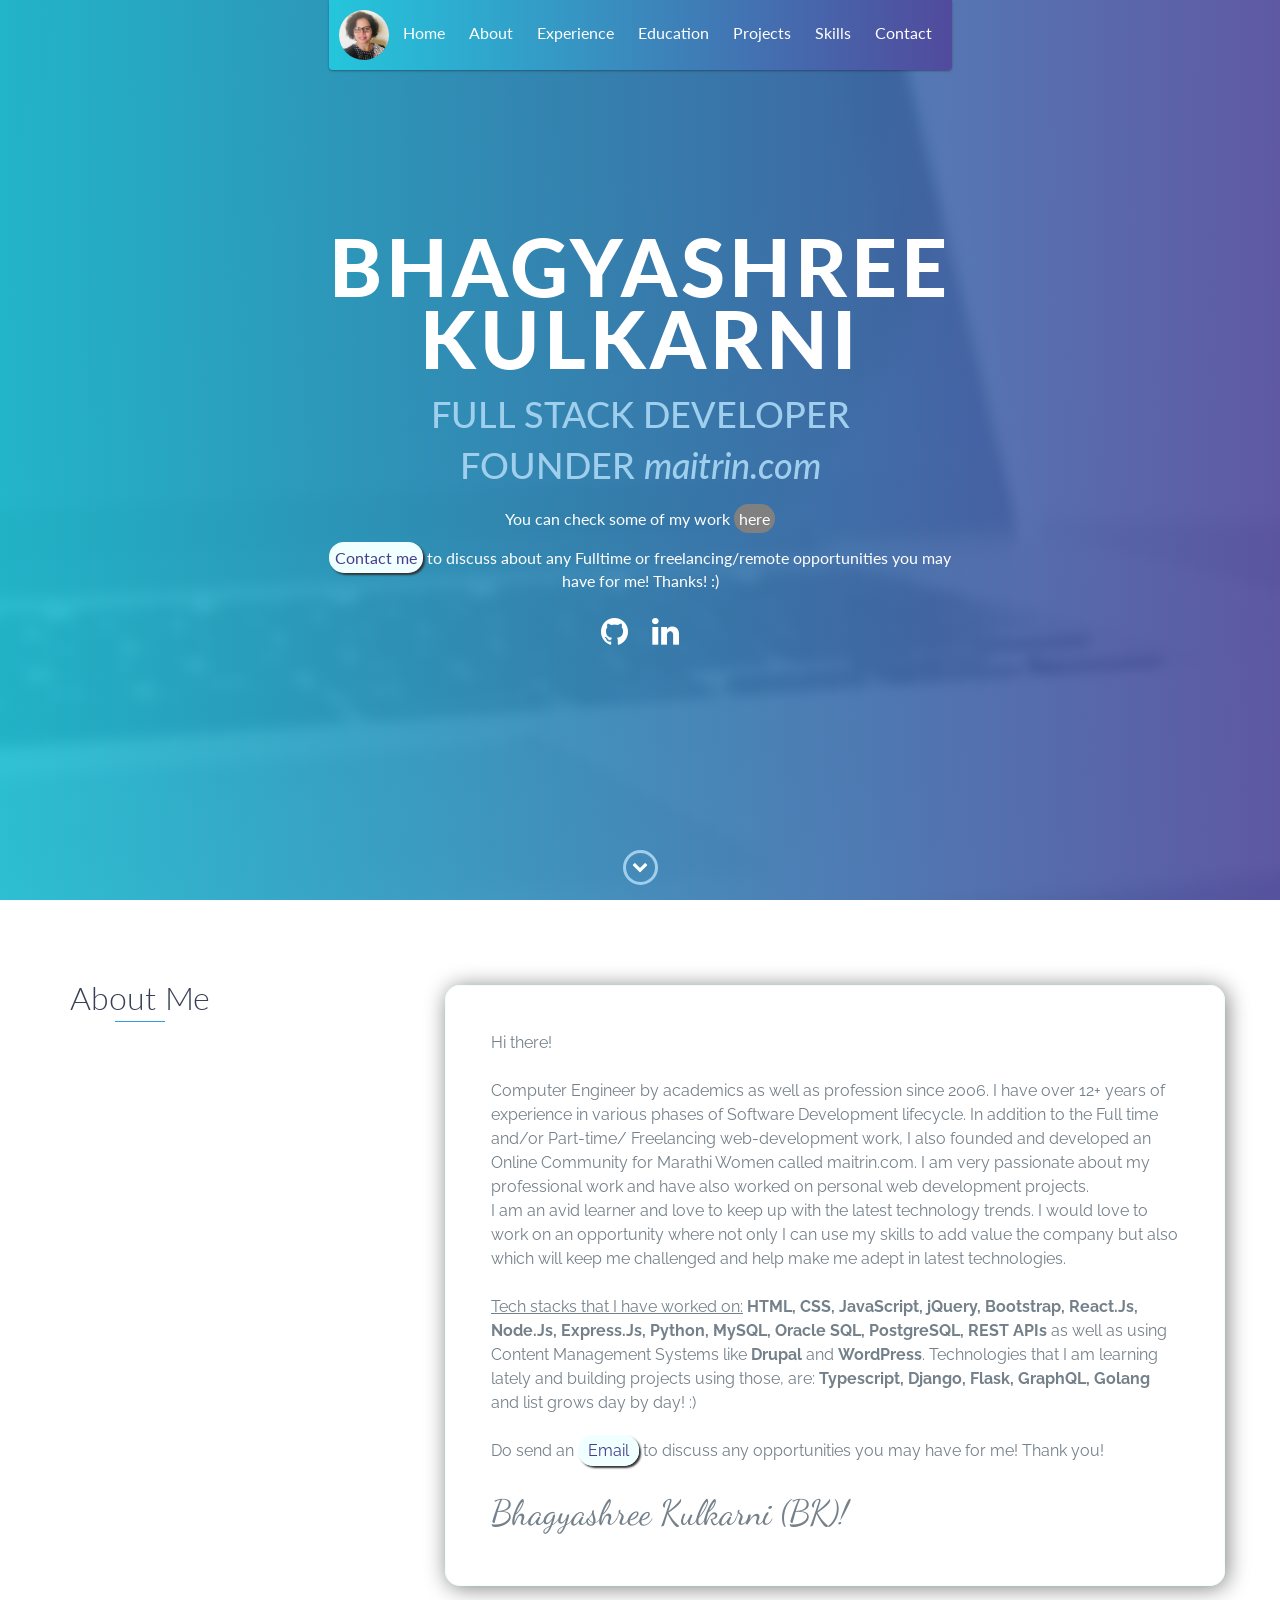
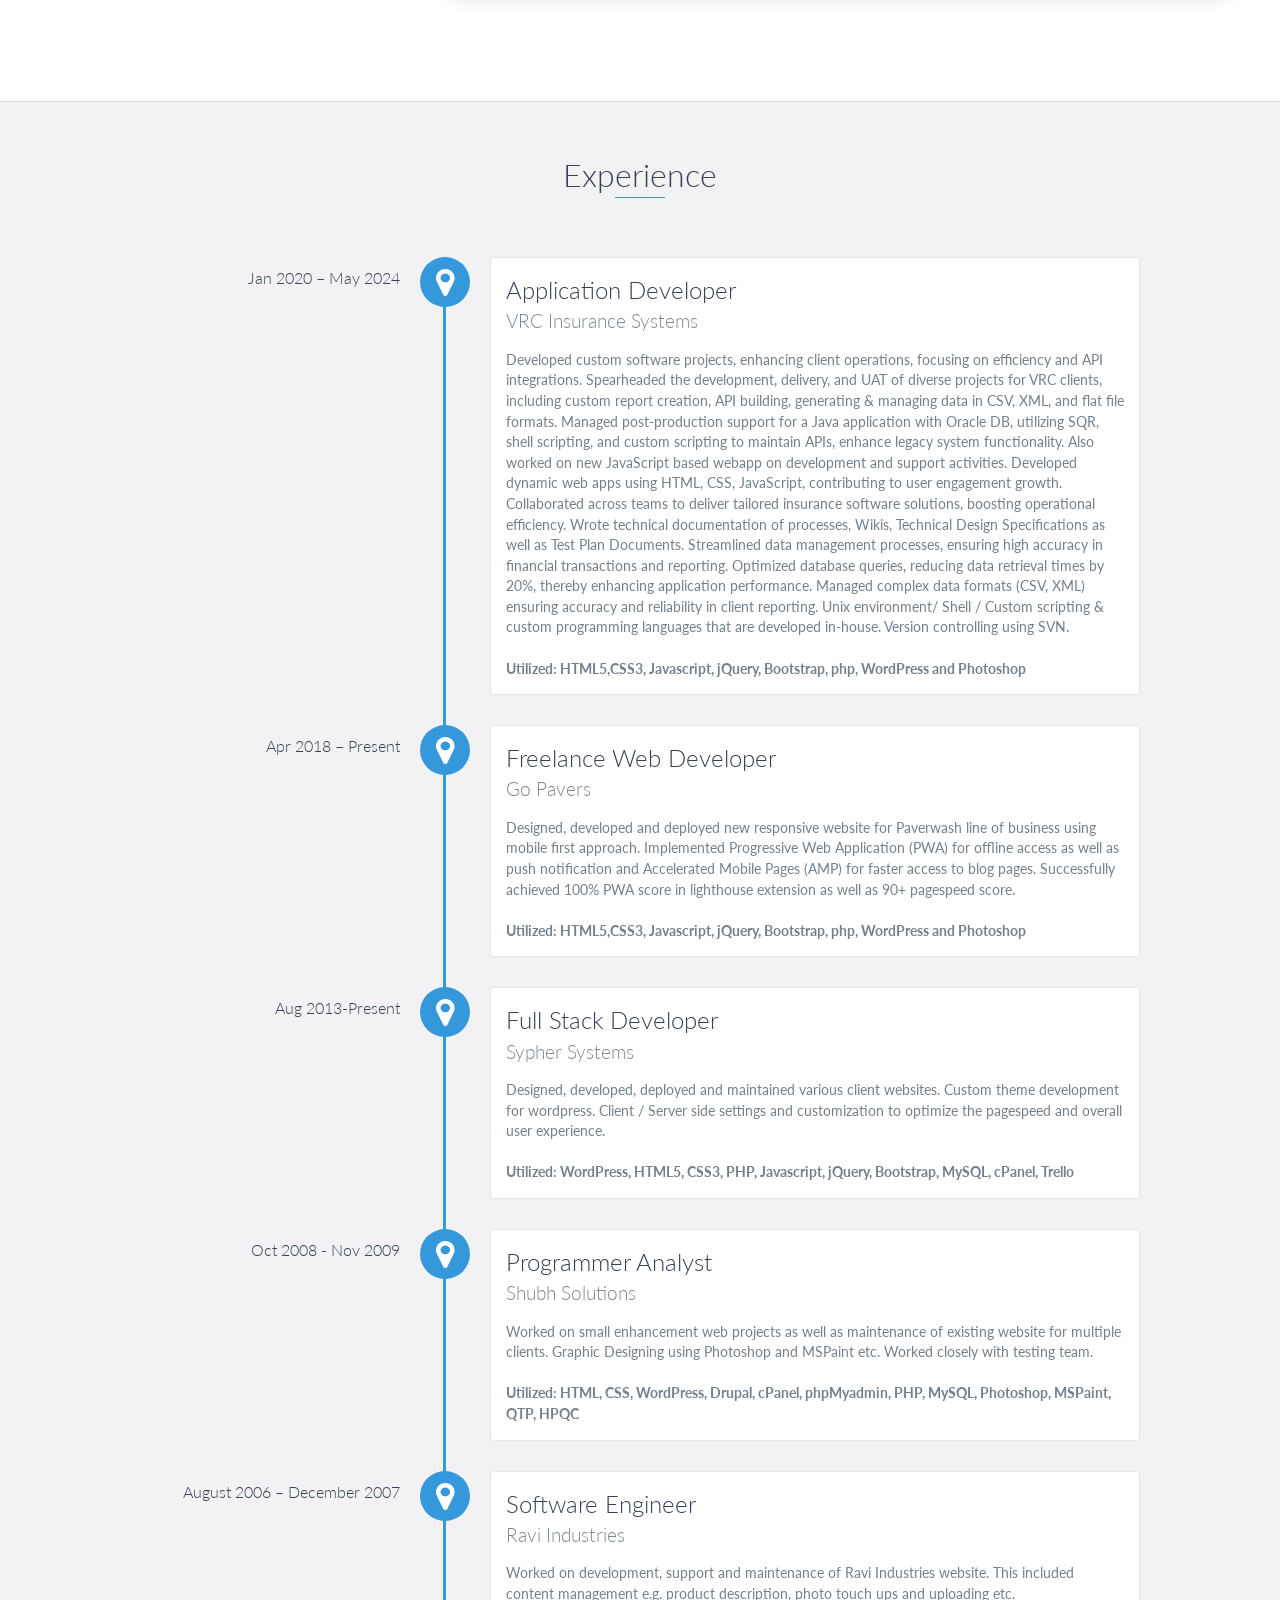
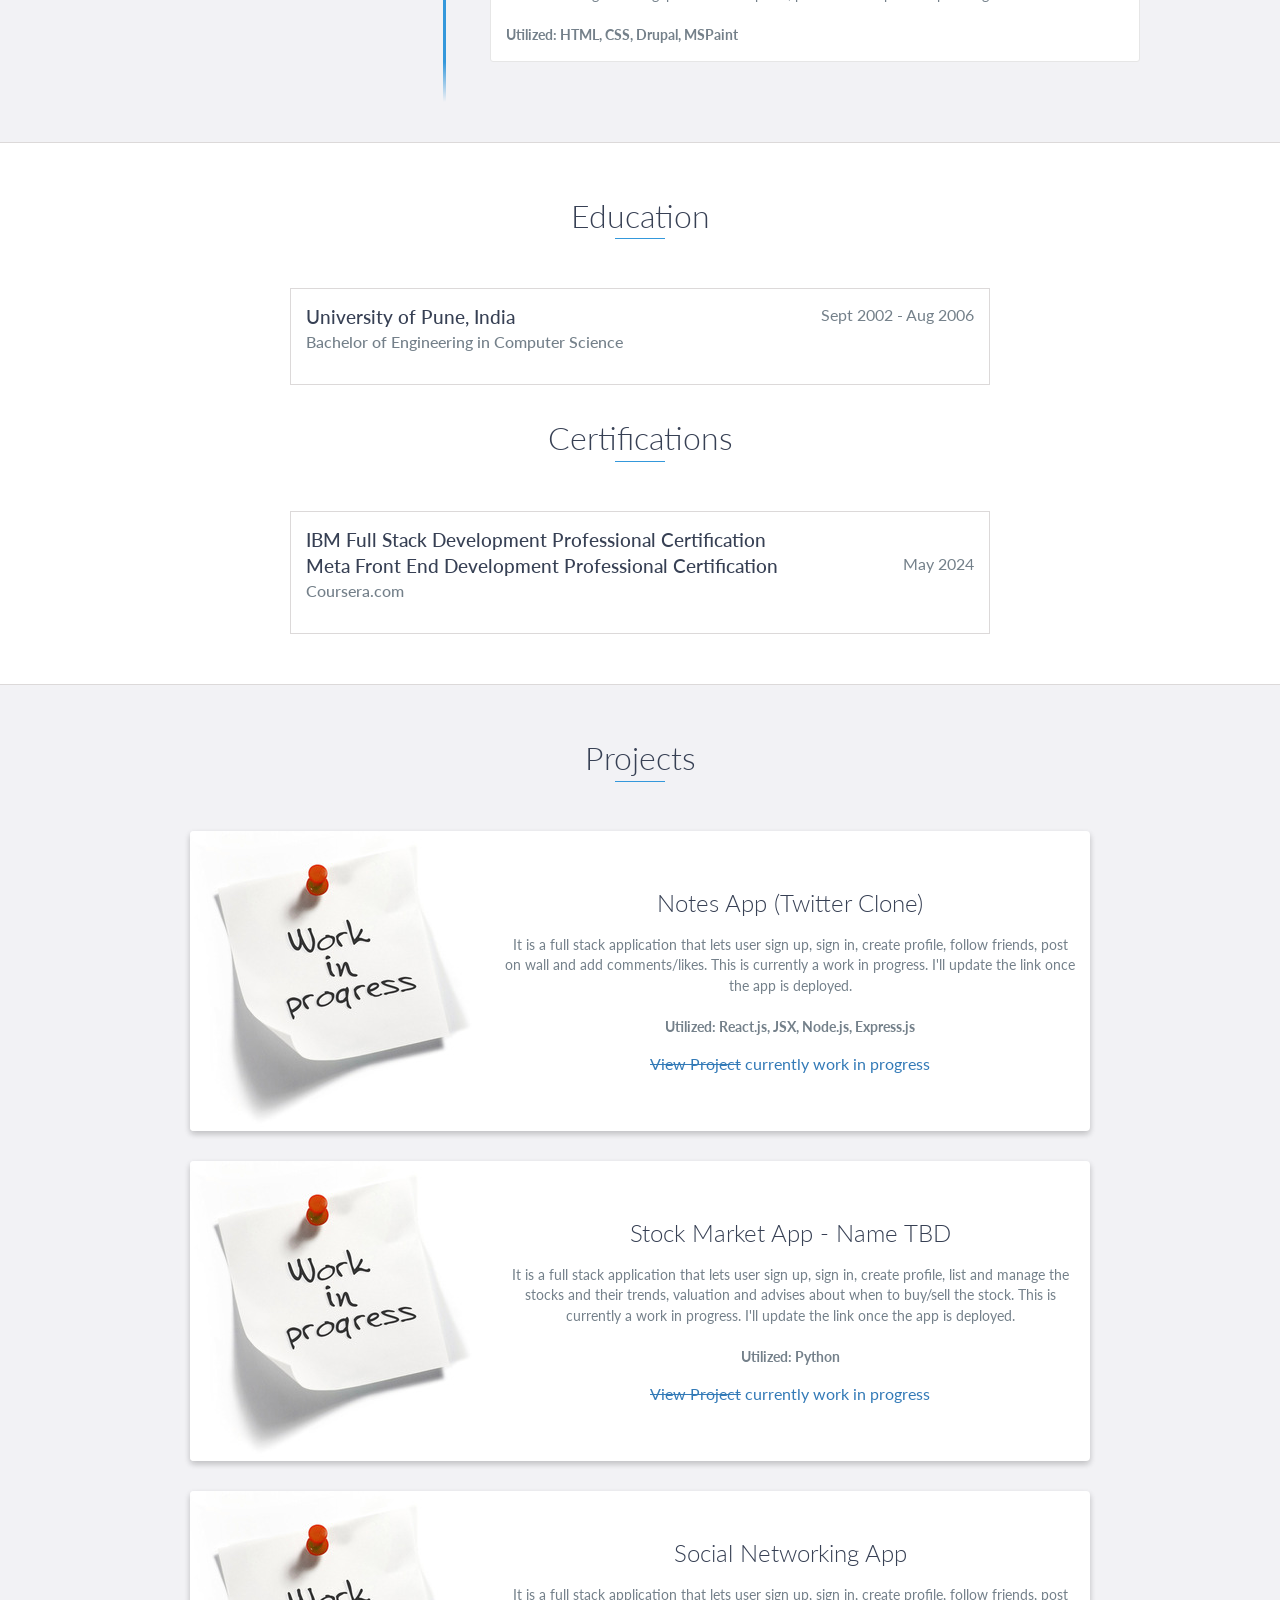
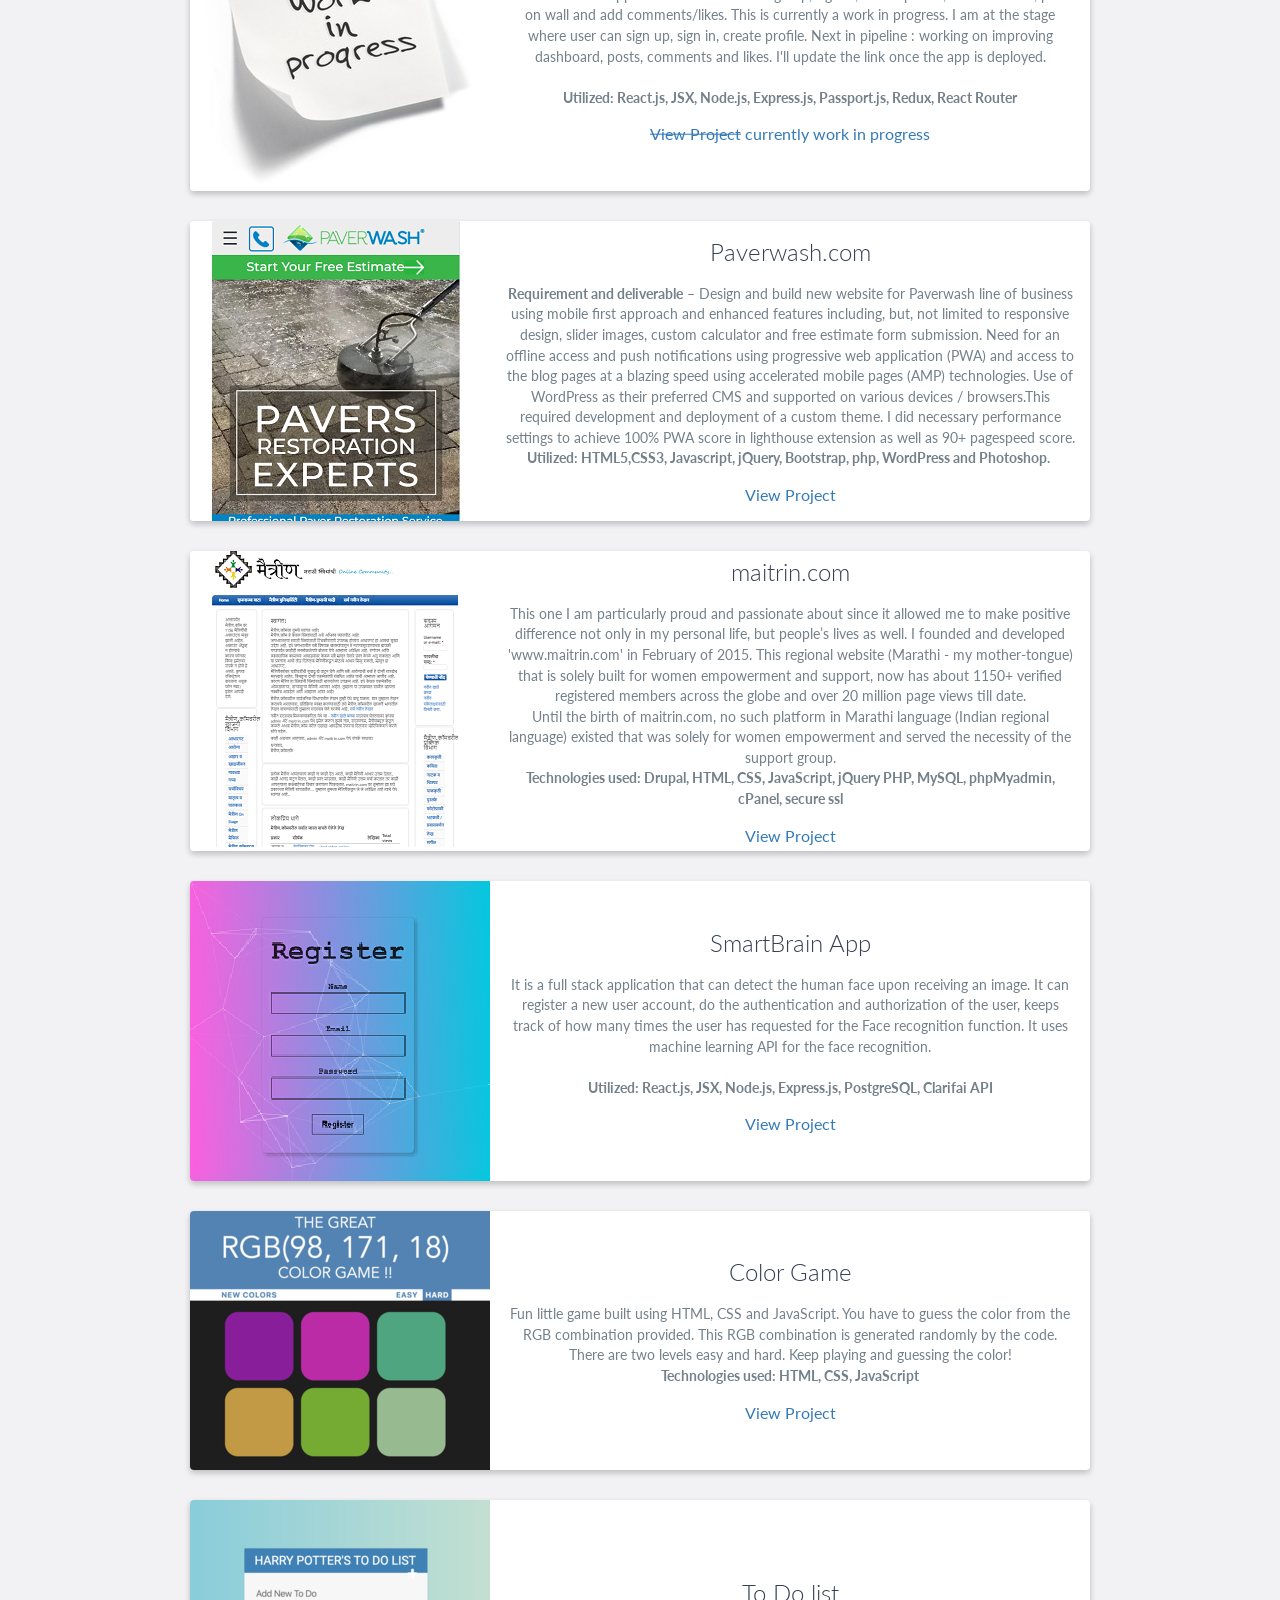
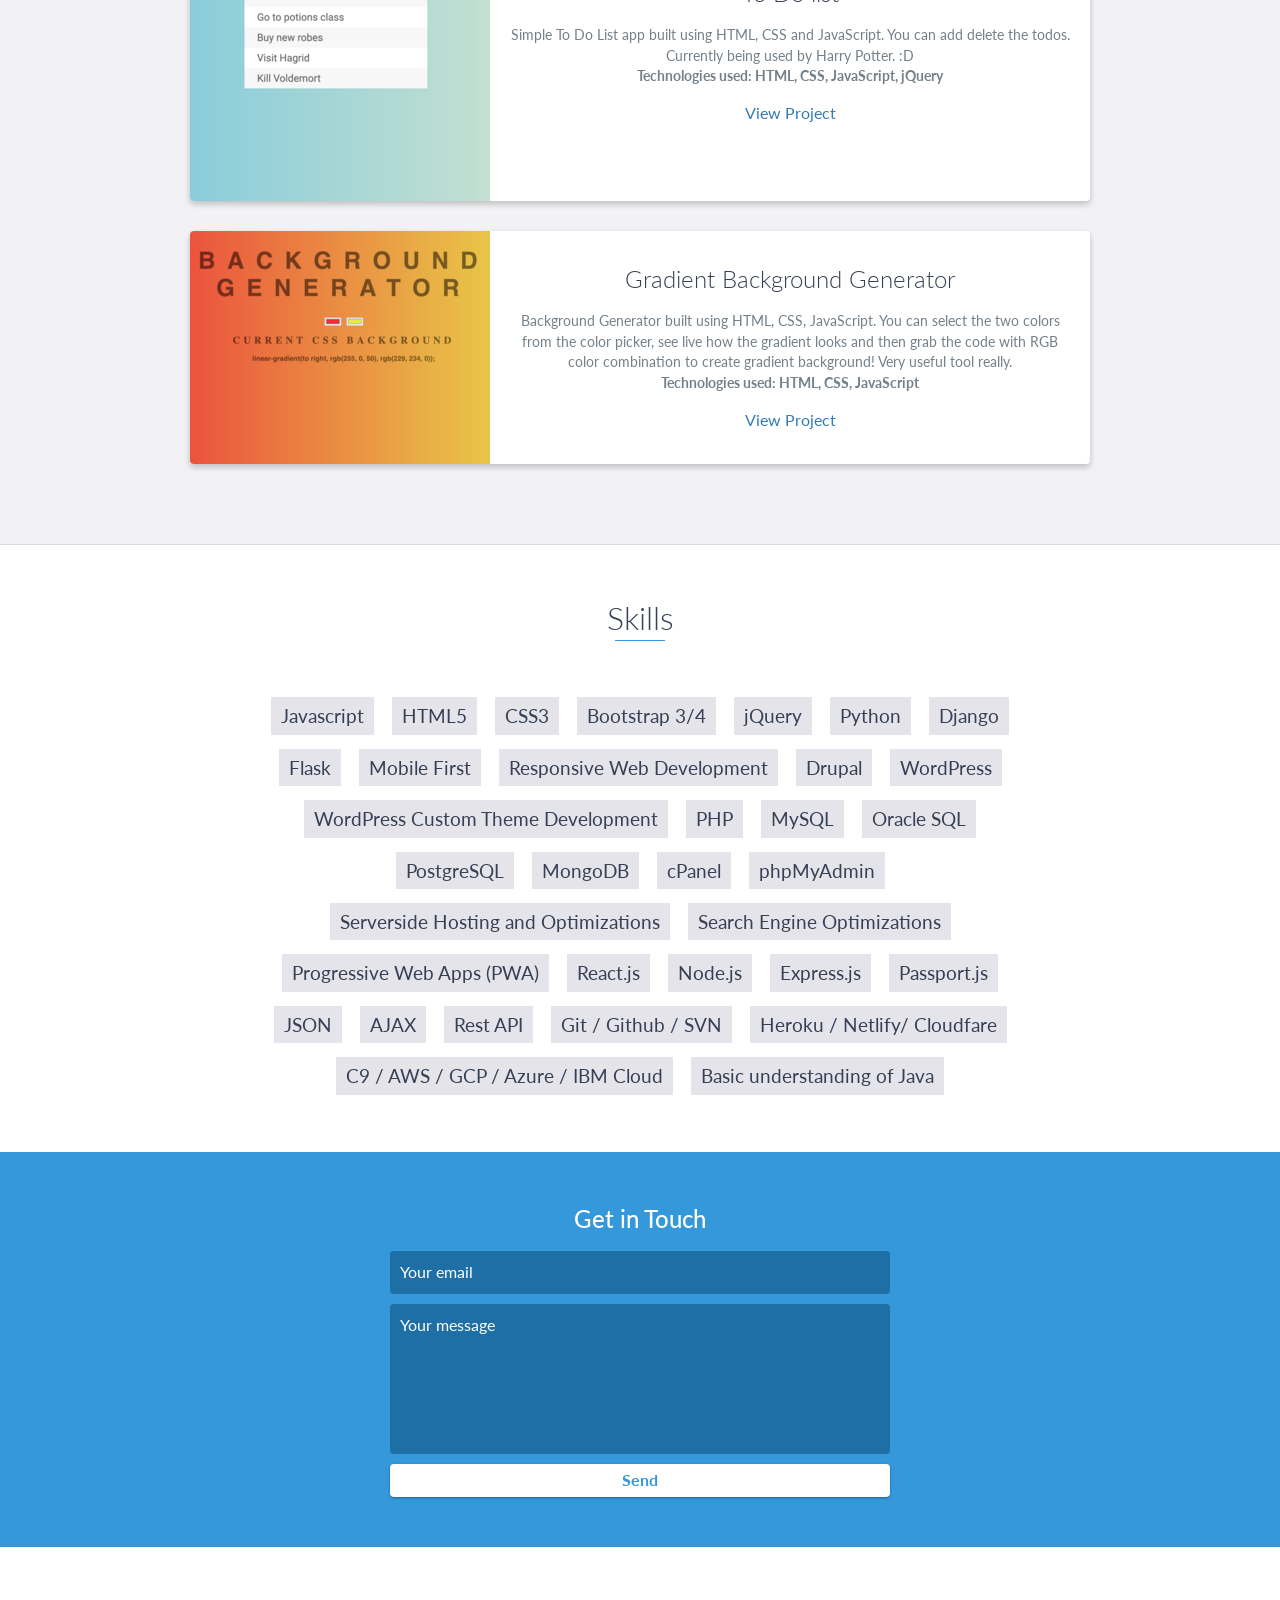
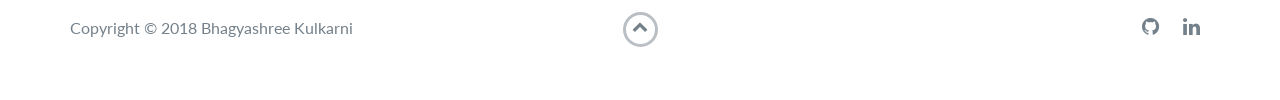
==== commit 12873c2e: "added more projects" ====
--- a/index.html
+++ b/index.html
@@ -247,7 +247,7 @@
                     </div>
                     <!-- End .project-image -->
                     <div class="project-info">
-                        <h3>Notes App (Twitter Clone)</h3>
+                        <h3>Stock Market App - Name TBD</h3>
                         <p>
                             It is a full stack application that lets user sign up, sign in, create profile, list and manage the stocks and their trends, valuation and advises about when to buy/sell the stock. This is currently a work in progress.  I'll update the link once the app is deployed. <br/><br/>
                             <strong> Utilized: Python </strong>
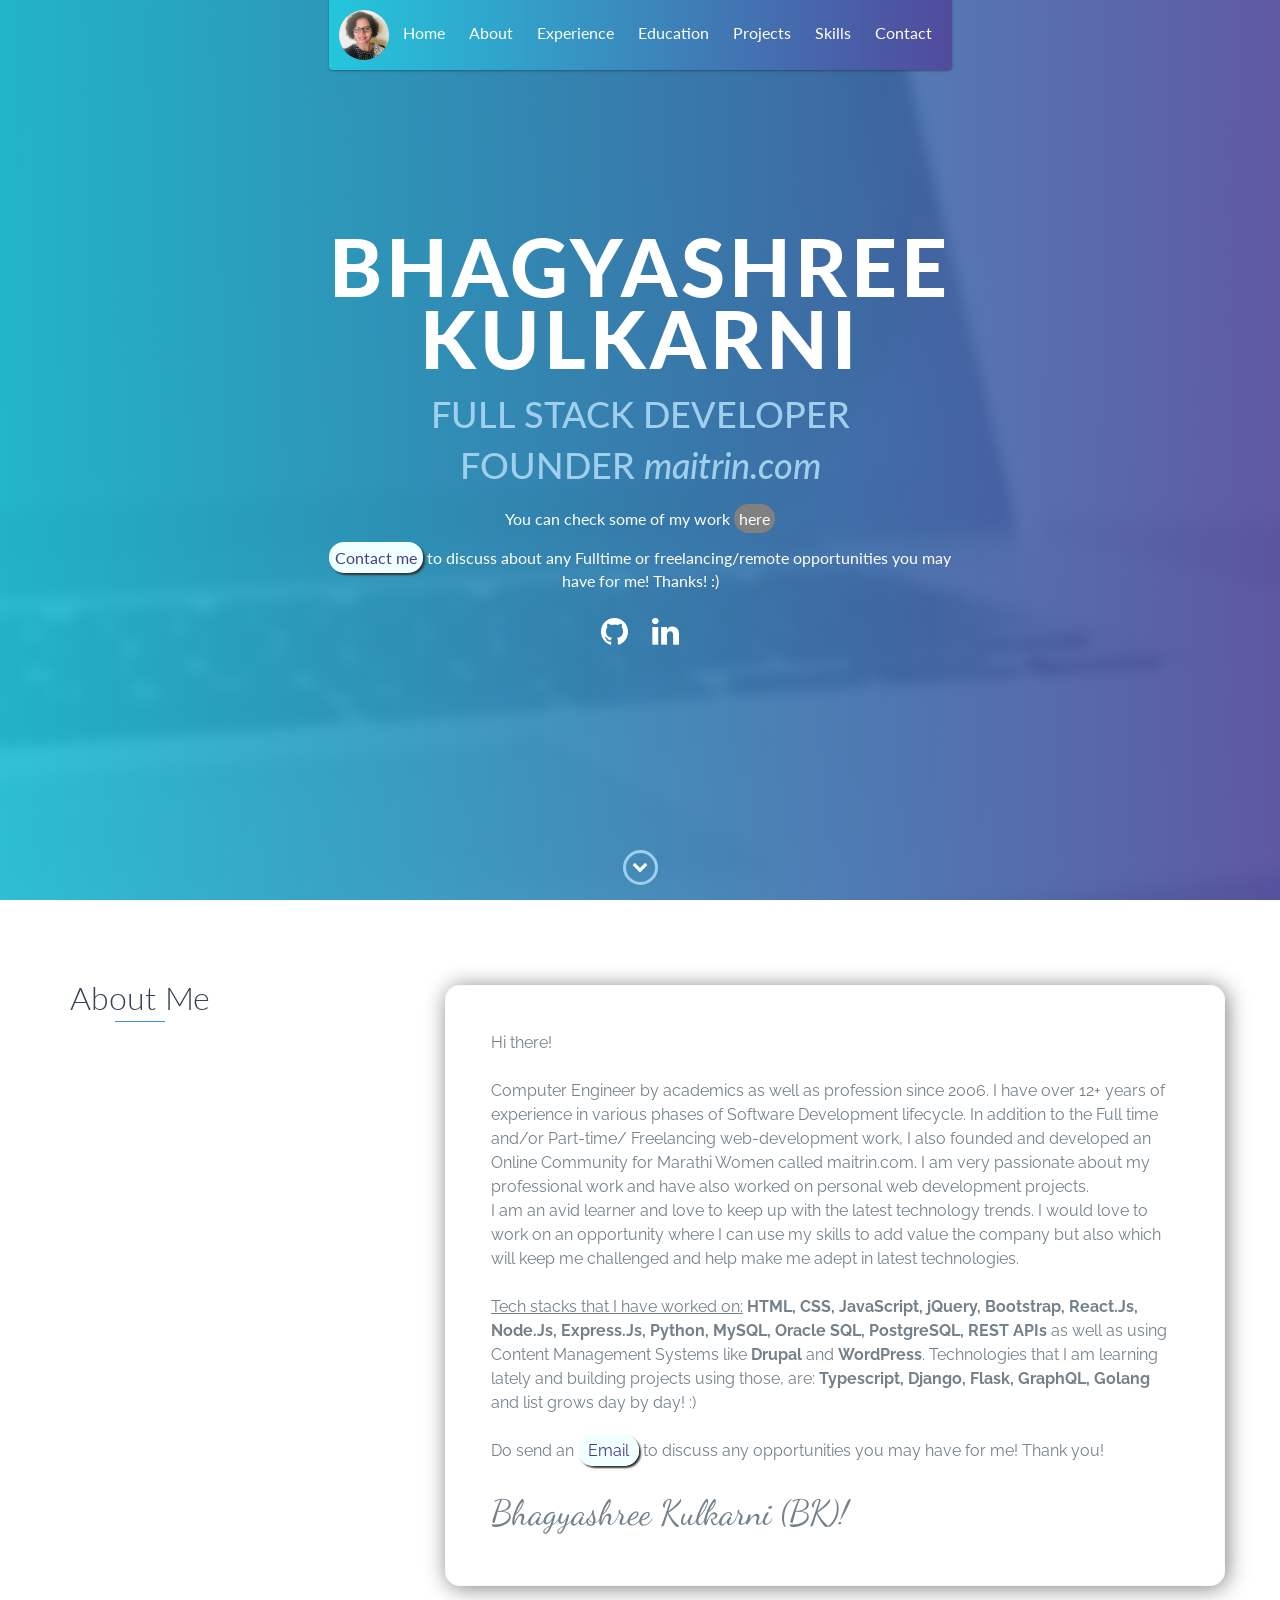
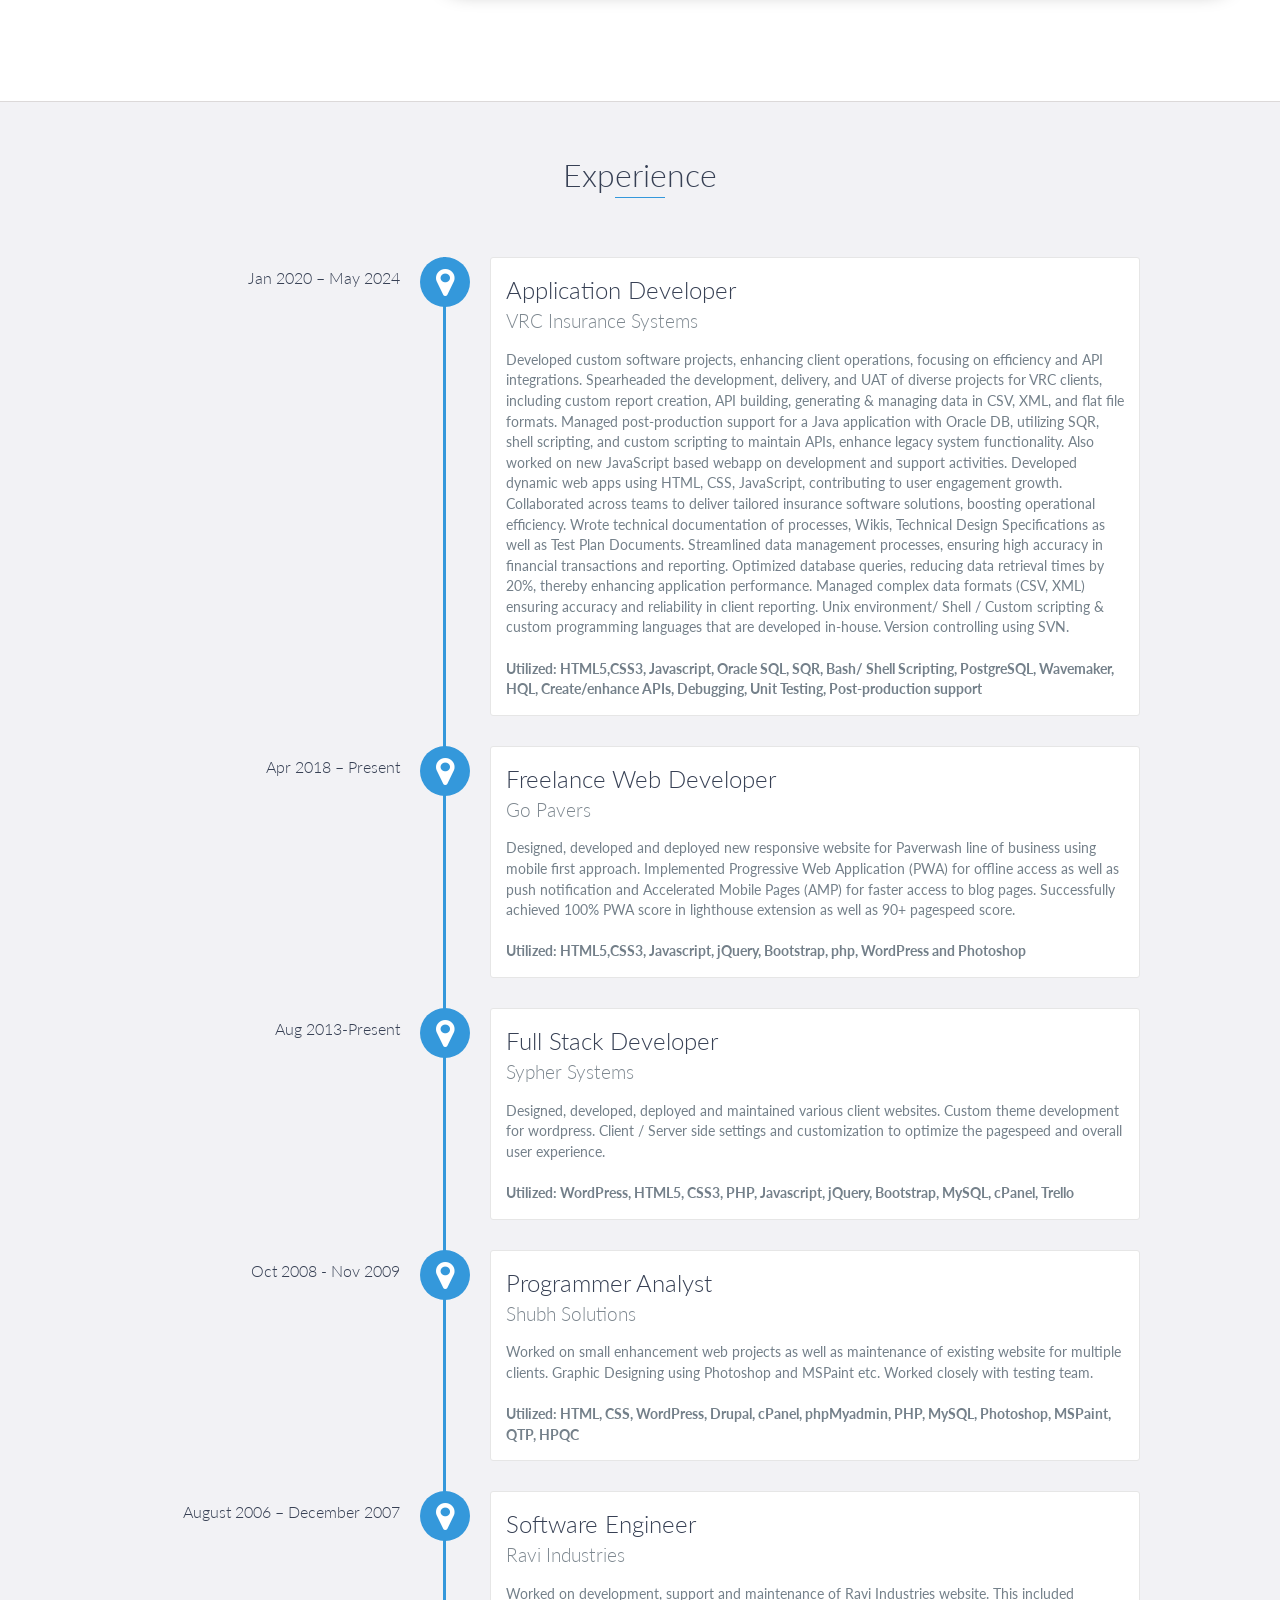
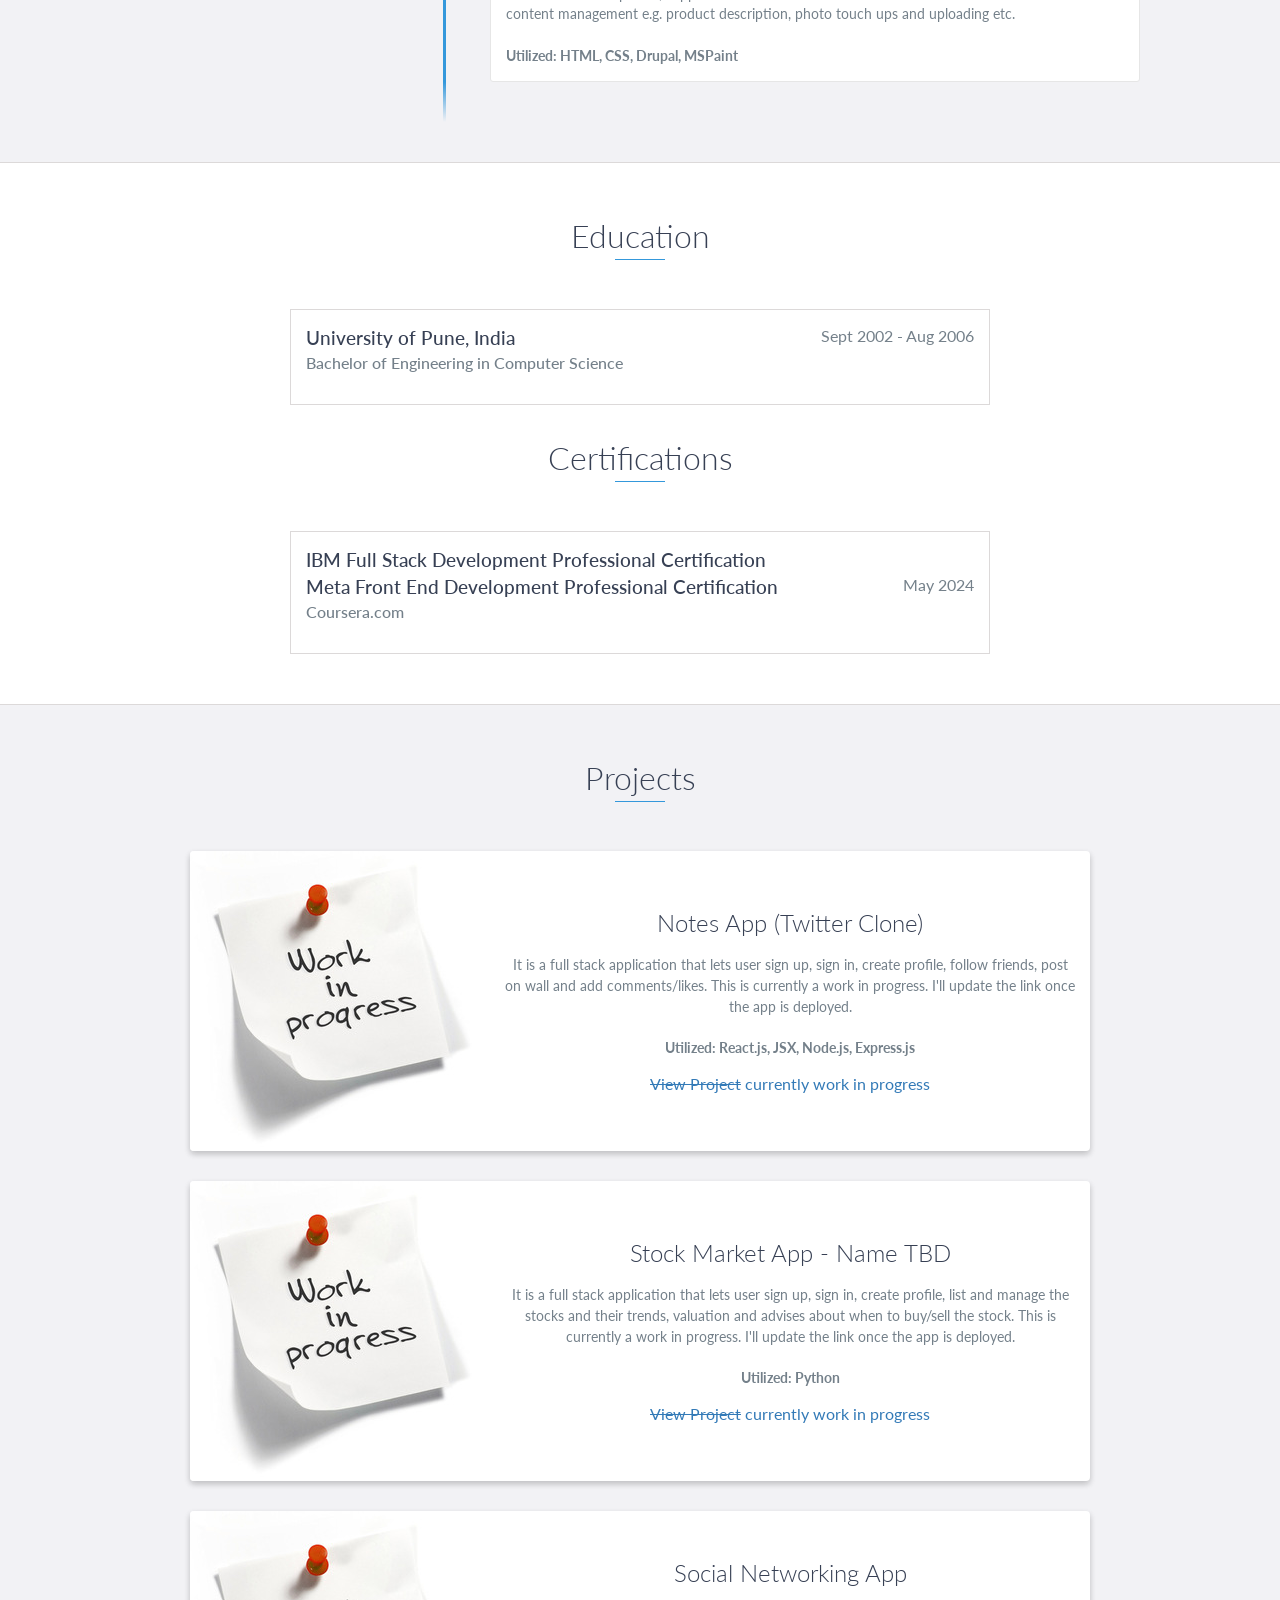
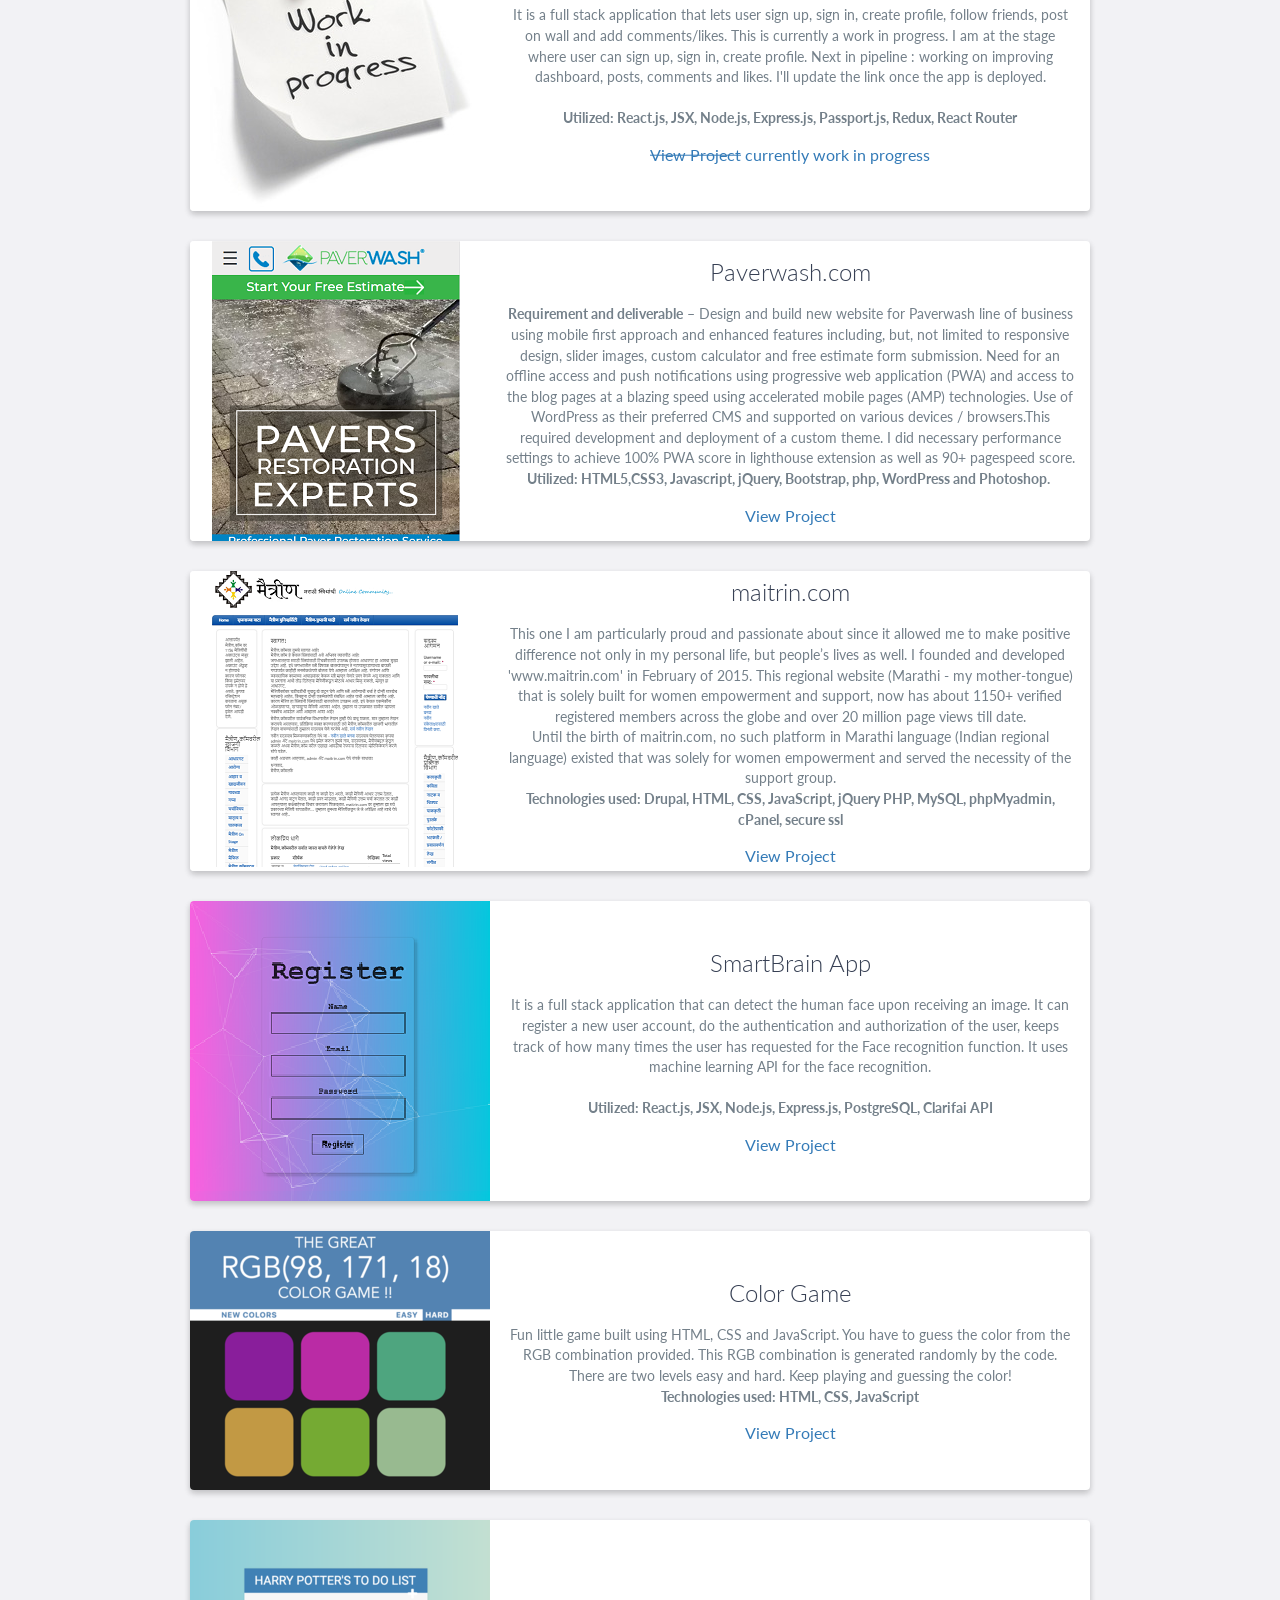
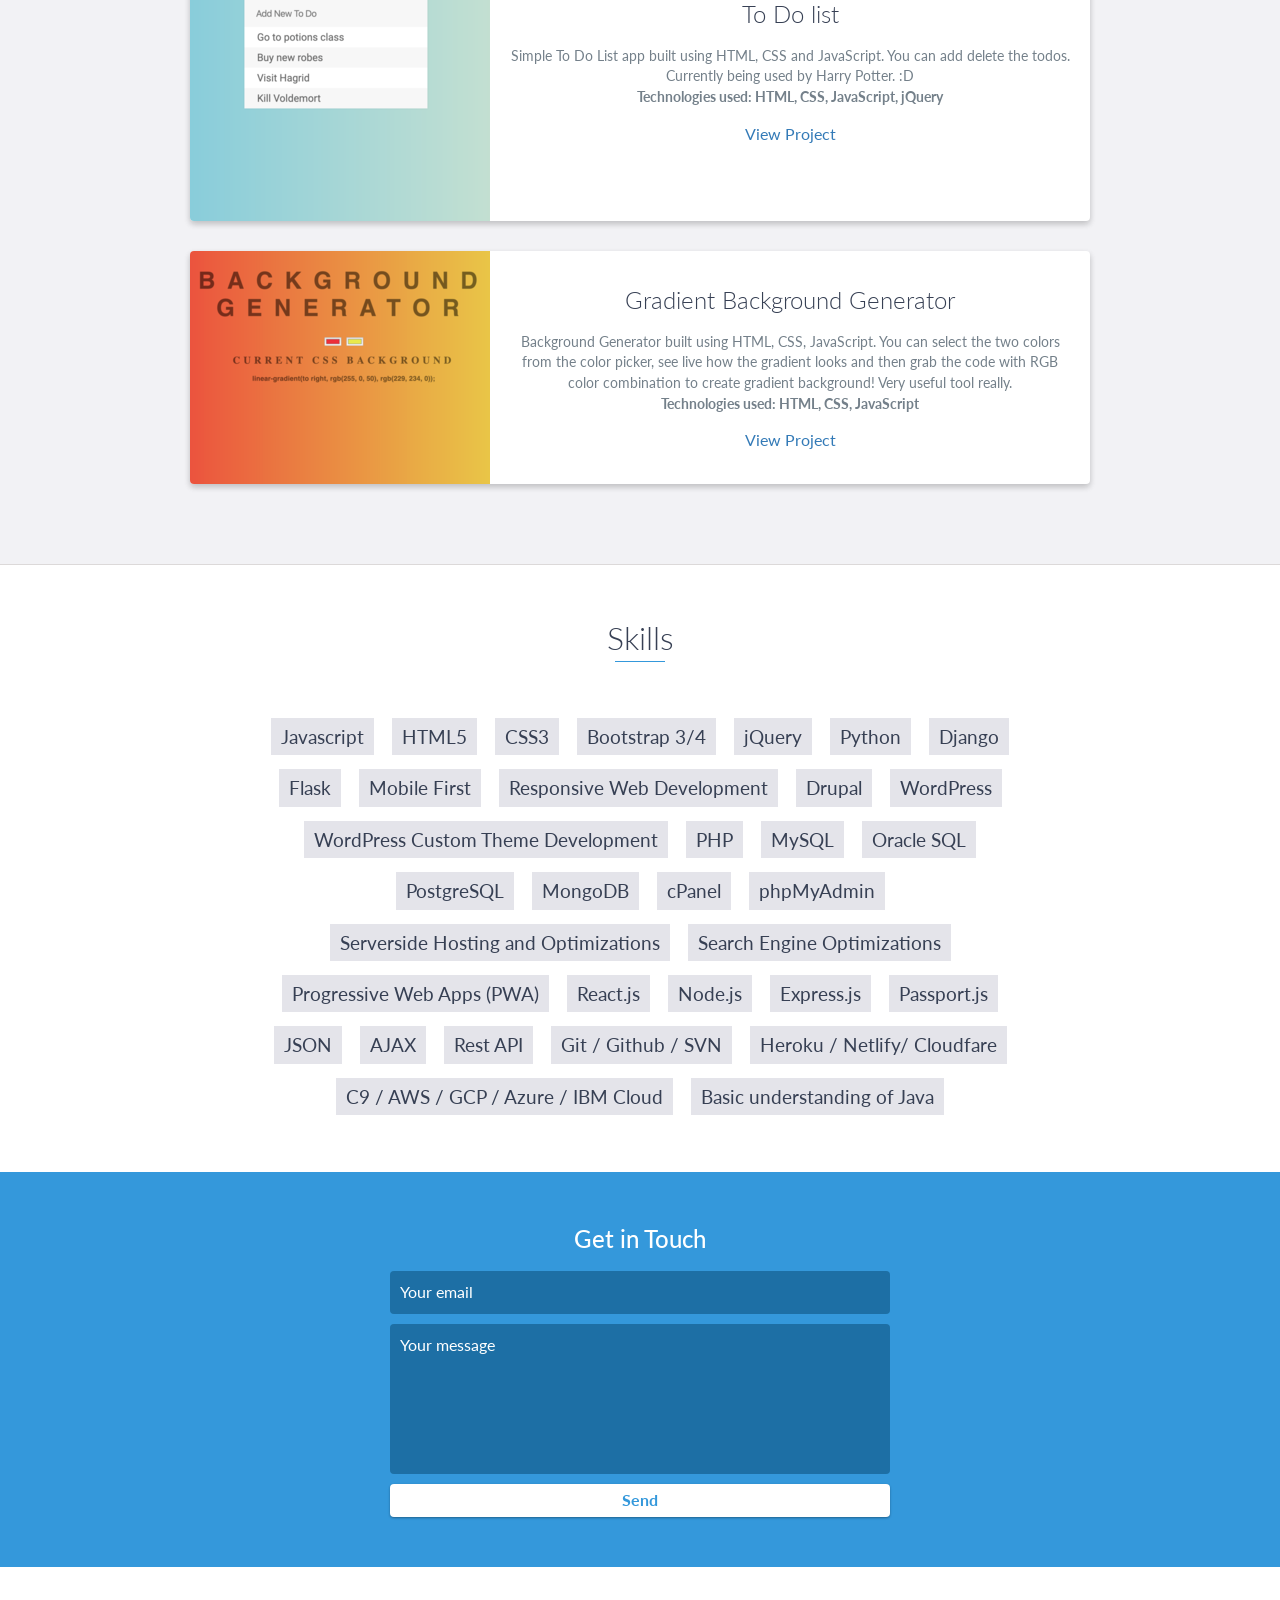
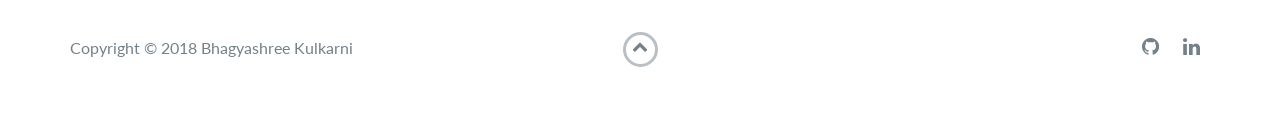
==== commit 0f7d860f: "added more projects" ====
--- a/index.html
+++ b/index.html
@@ -107,7 +107,7 @@
                 </div>
                 <div class="col-md-8 ralewayfont aboutme">
             <p>Hi there! </p><br/>
-                    <p> Computer Engineer by academics as well as profession since 2006. I have over 12+ years of experience in various phases of Software Development lifecycle. In addition to the Full time and/or Part-time/ Freelancing web-development work, I also founded and developed an Online Community for Marathi Women called maitrin.com. I am very passionate about my professional work and have also worked on personal web development projects. <br/> I am an avid learner and love to keep up with the latest technology trends. I would love to work on an opportunity where not only I can use my skills to add value the company but also which will keep me challenged and help make me adept in latest technologies. <br/> <br/>
+                    <p> Computer Engineer by academics as well as profession since 2006. I have over 12+ years of experience in various phases of Software Development lifecycle. In addition to the Full time and/or Part-time/ Freelancing web-development work, I also founded and developed an Online Community for Marathi Women called maitrin.com. I am very passionate about my professional work and have also worked on personal web development projects. <br/> I am an avid learner and love to keep up with the latest technology trends. I would love to work on an opportunity where I can use my skills to add value the company but also which will keep me challenged and help make me adept in latest technologies. <br/> <br/>
              <span style="text-decoration: underline; padding-bottom: 3px;"> Tech stacks that I have worked on:</span> <strong> HTML, CSS, JavaScript, jQuery, Bootstrap, React.Js, Node.Js, Express.Js, Python, MySQL, Oracle SQL, PostgreSQL, REST APIs </strong> as well as using Content Management Systems like <strong>Drupal</strong> and <strong>WordPress</strong>. Technologies that I am learning lately and building projects using those, are: <strong>Typescript, Django, Flask, GraphQL, Golang </strong>and list grows day by day! :) <br/><br/>
                     Do send an <a style="color: darkslateblue; text-decoration: none; background-color: azure; padding: 6px; border-radius: 15px;box-shadow: 2px 2px 2px #333; padding-left:10px; padding-right: 10px;" href="mailto:bhag41@gmail.com">Email</a>  to discuss any opportunities you may have for me! Thank you! </p><br/>
          <p> <span class="name" >Bhagyashree Kulkarni (BK)! </span> </p>
@@ -138,7 +138,7 @@
                     Version controlling using SVN.
   
                 <br> <br/>    
-                <strong>Utilized: HTML5,CSS3, Javascript, jQuery, Bootstrap, php, WordPress and Photoshop</strong></p>
+                <strong>Utilized: HTML5,CSS3, Javascript, Oracle SQL, SQR, Bash/ Shell Scripting, PostgreSQL, Wavemaker, HQL, Create/enhance APIs, Debugging, Unit Testing, Post-production support</strong></p>
             </div>
 
             <div data-date="Apr 2018 – Present">
